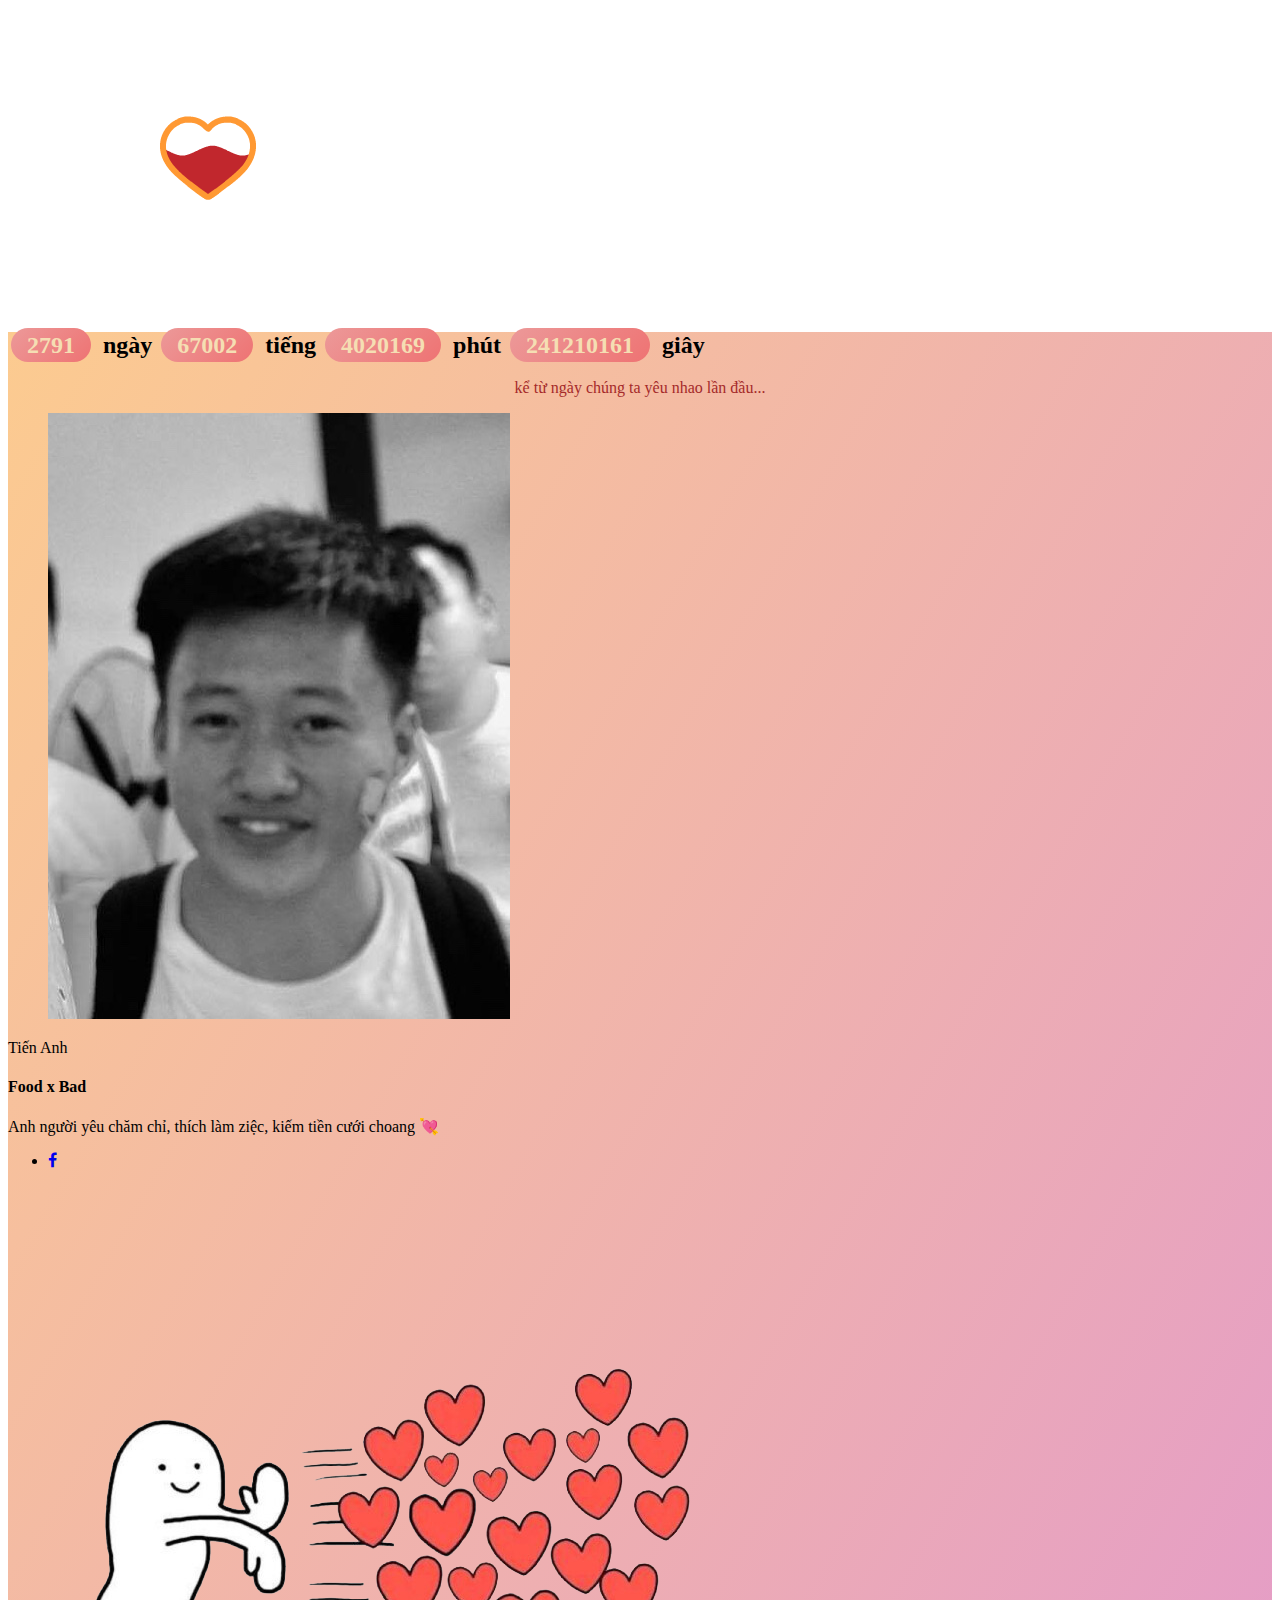
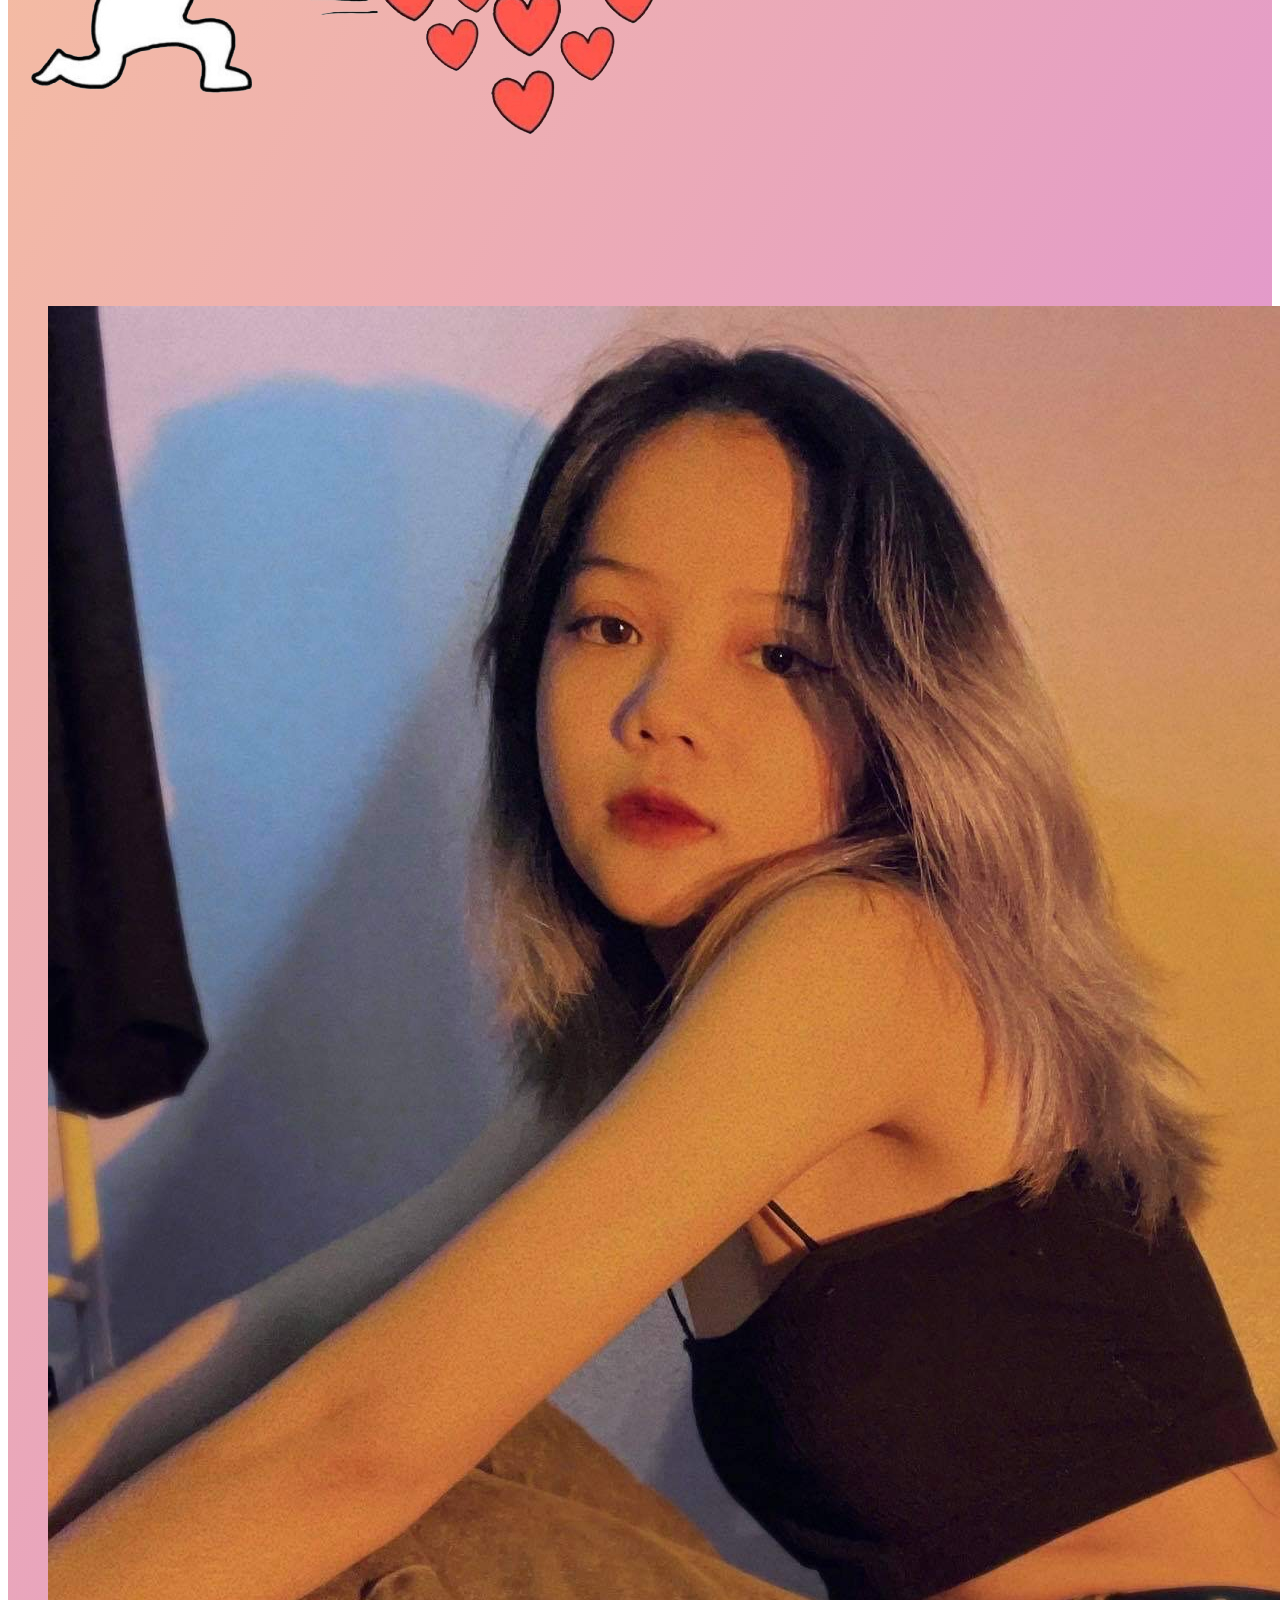
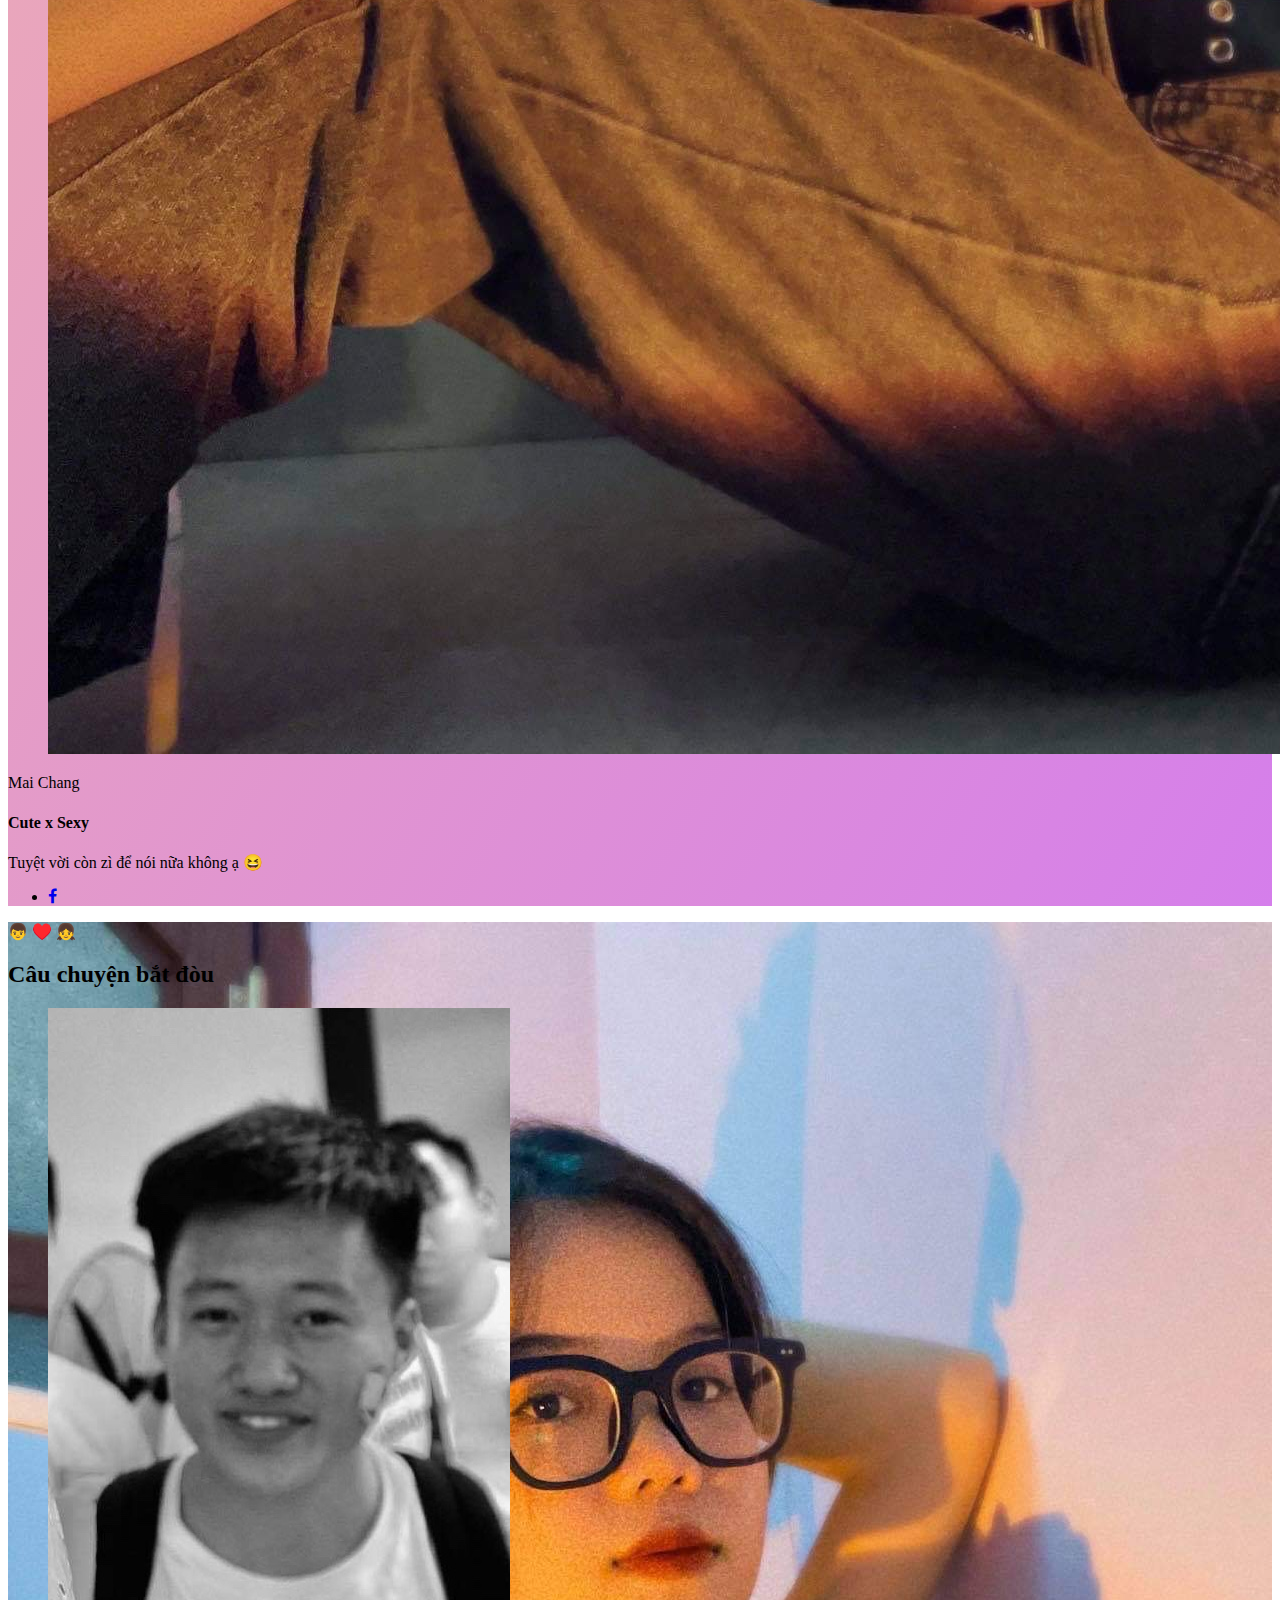
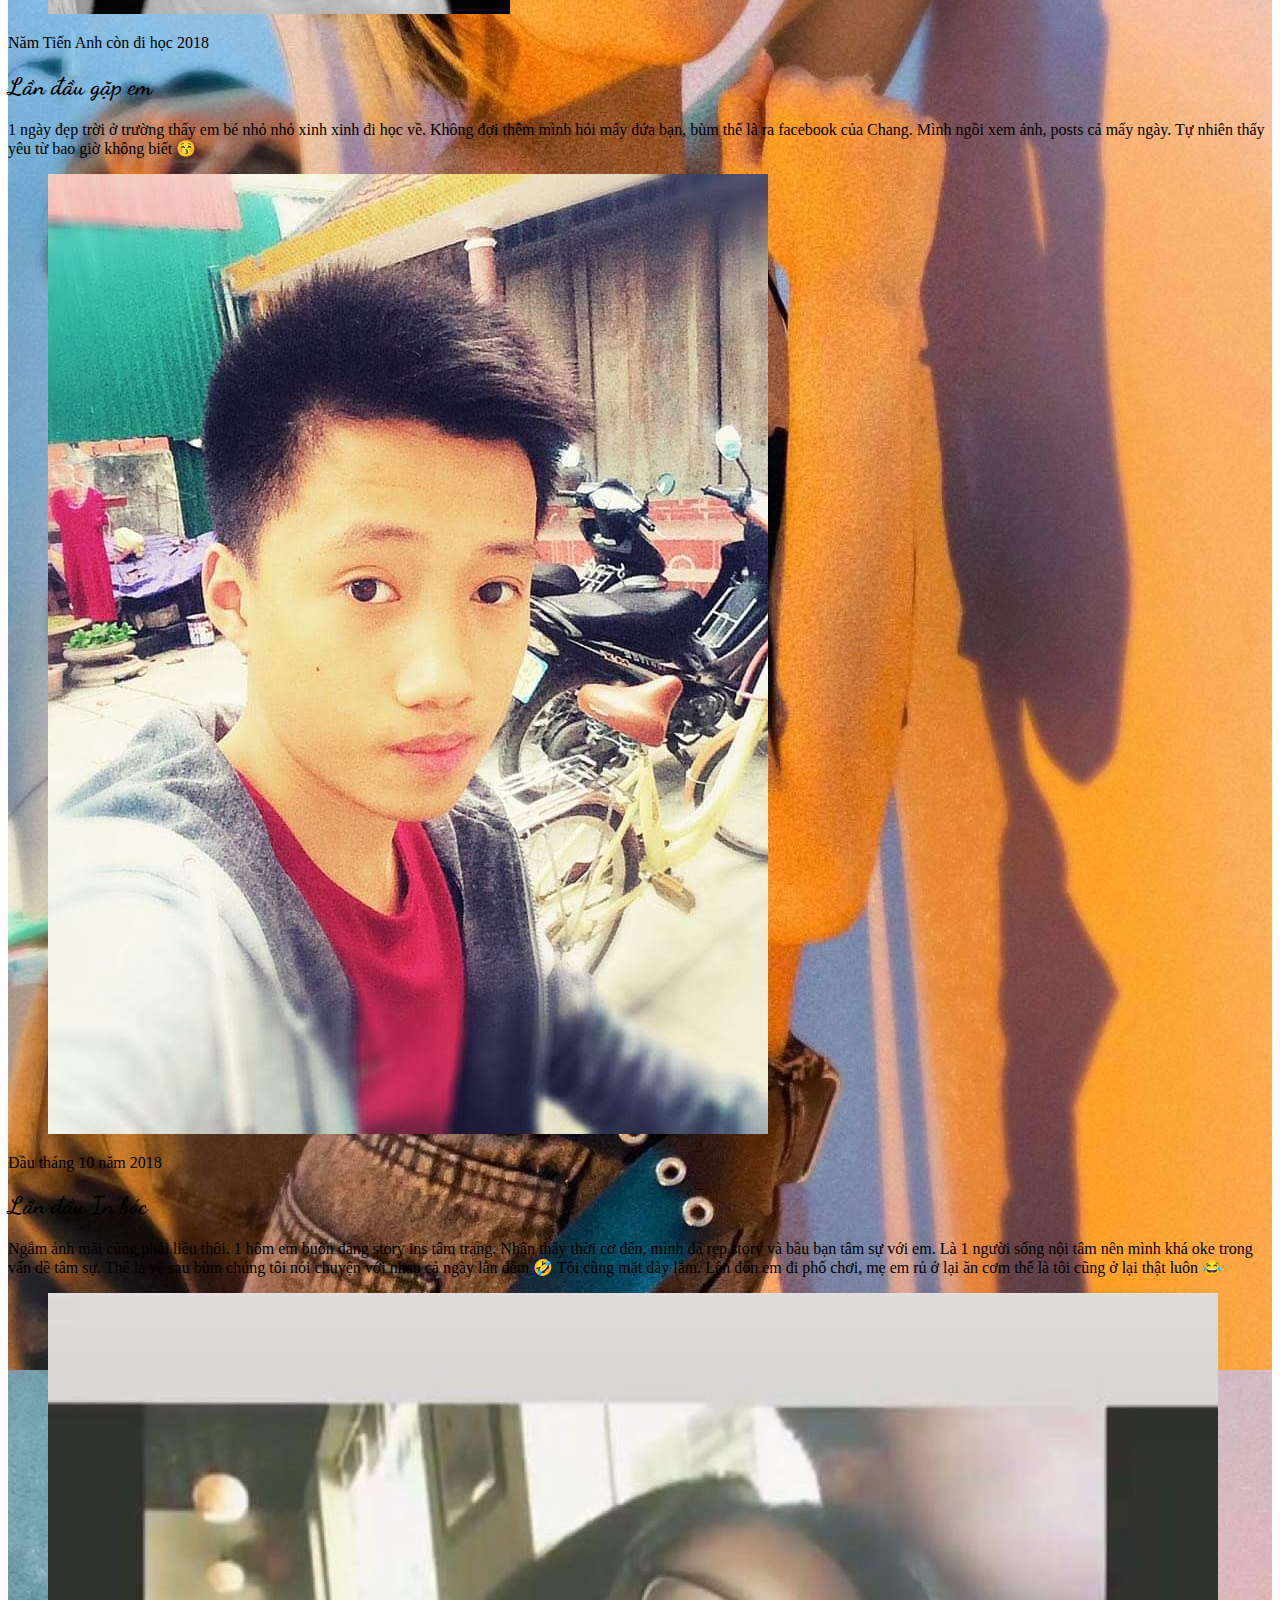
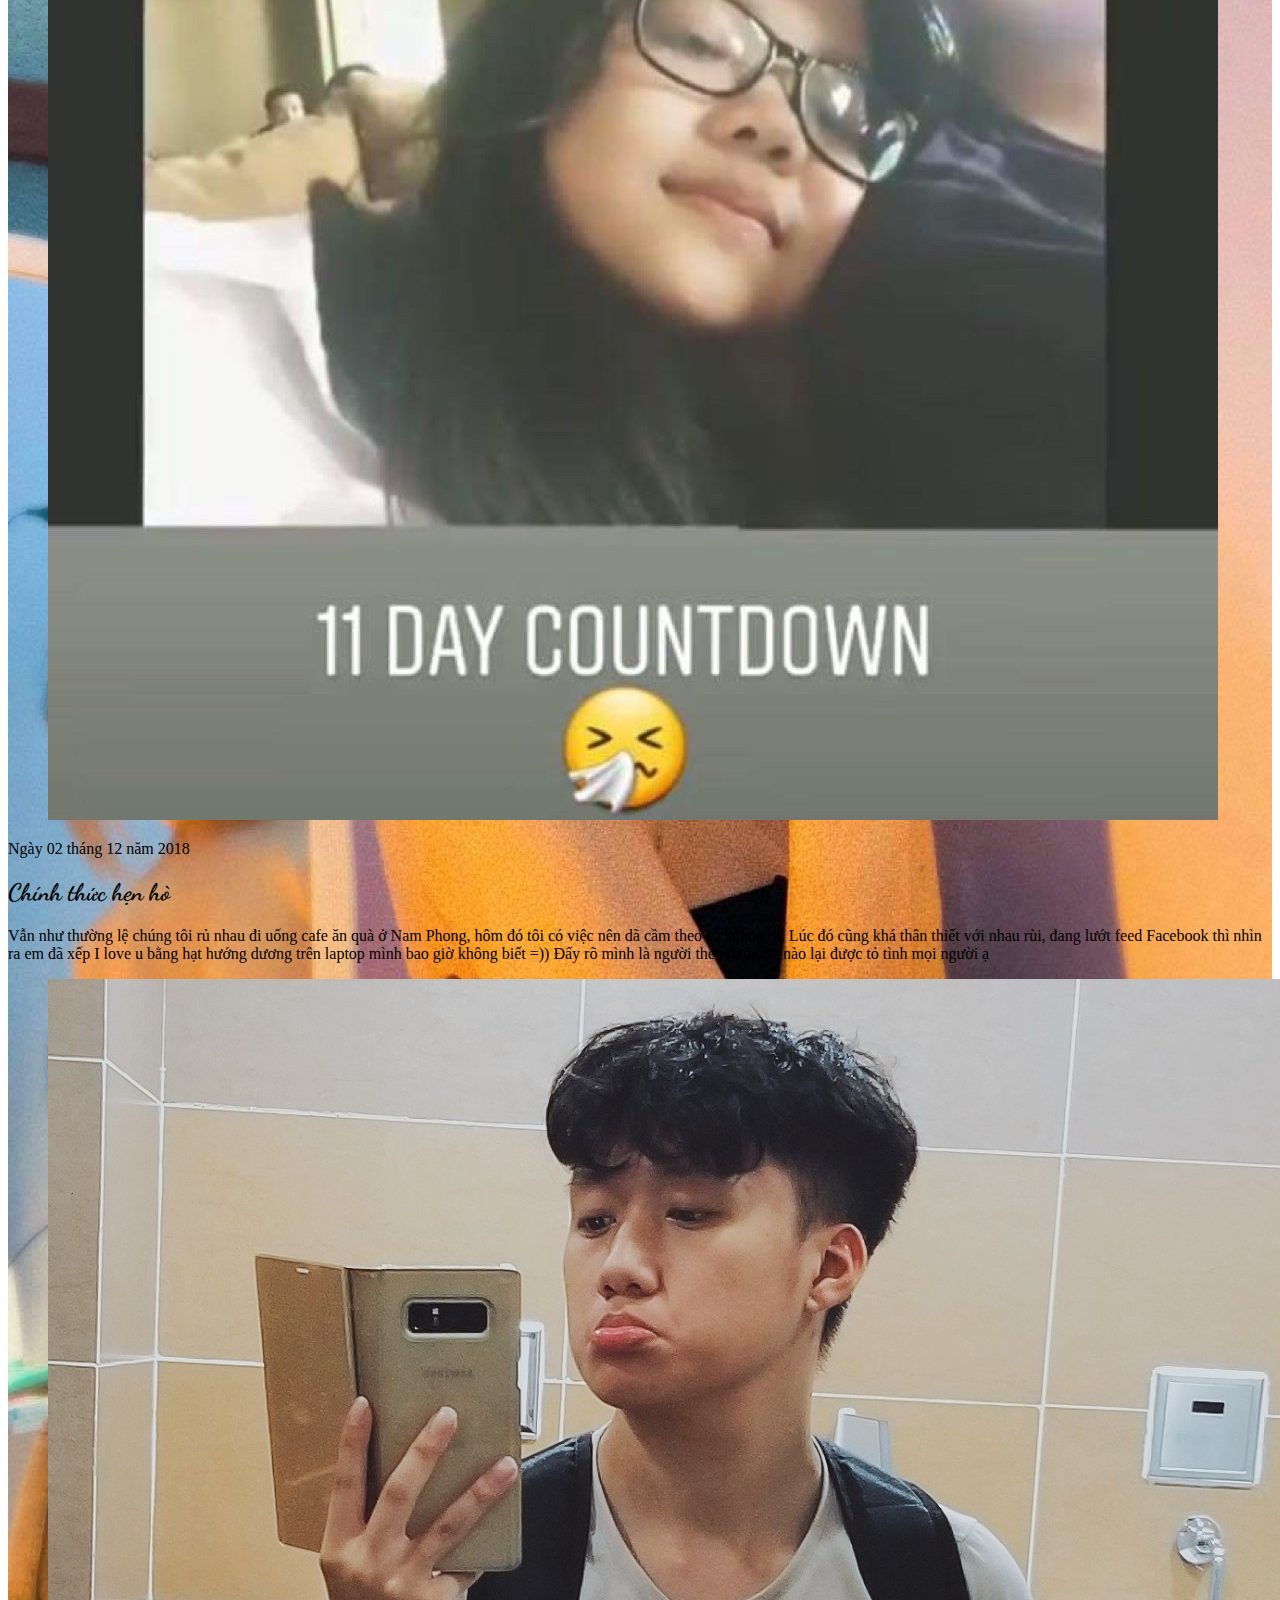
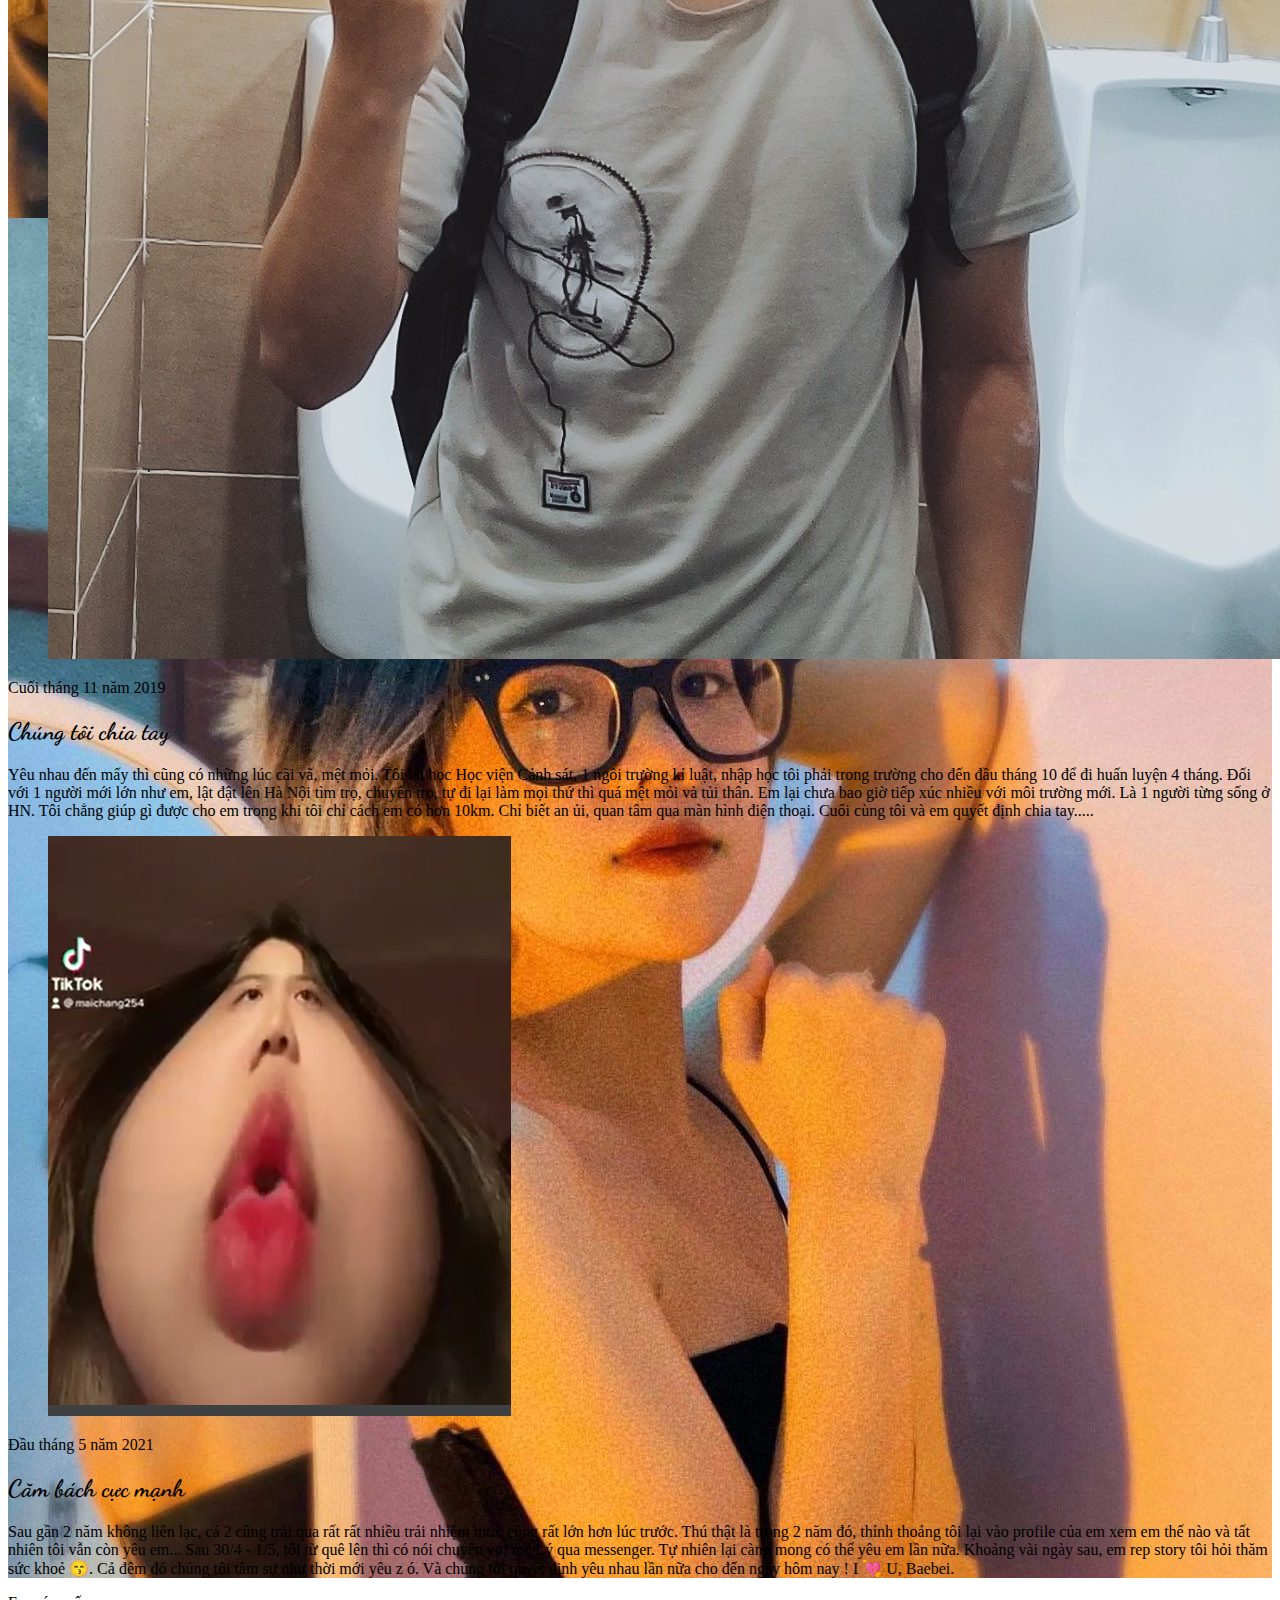
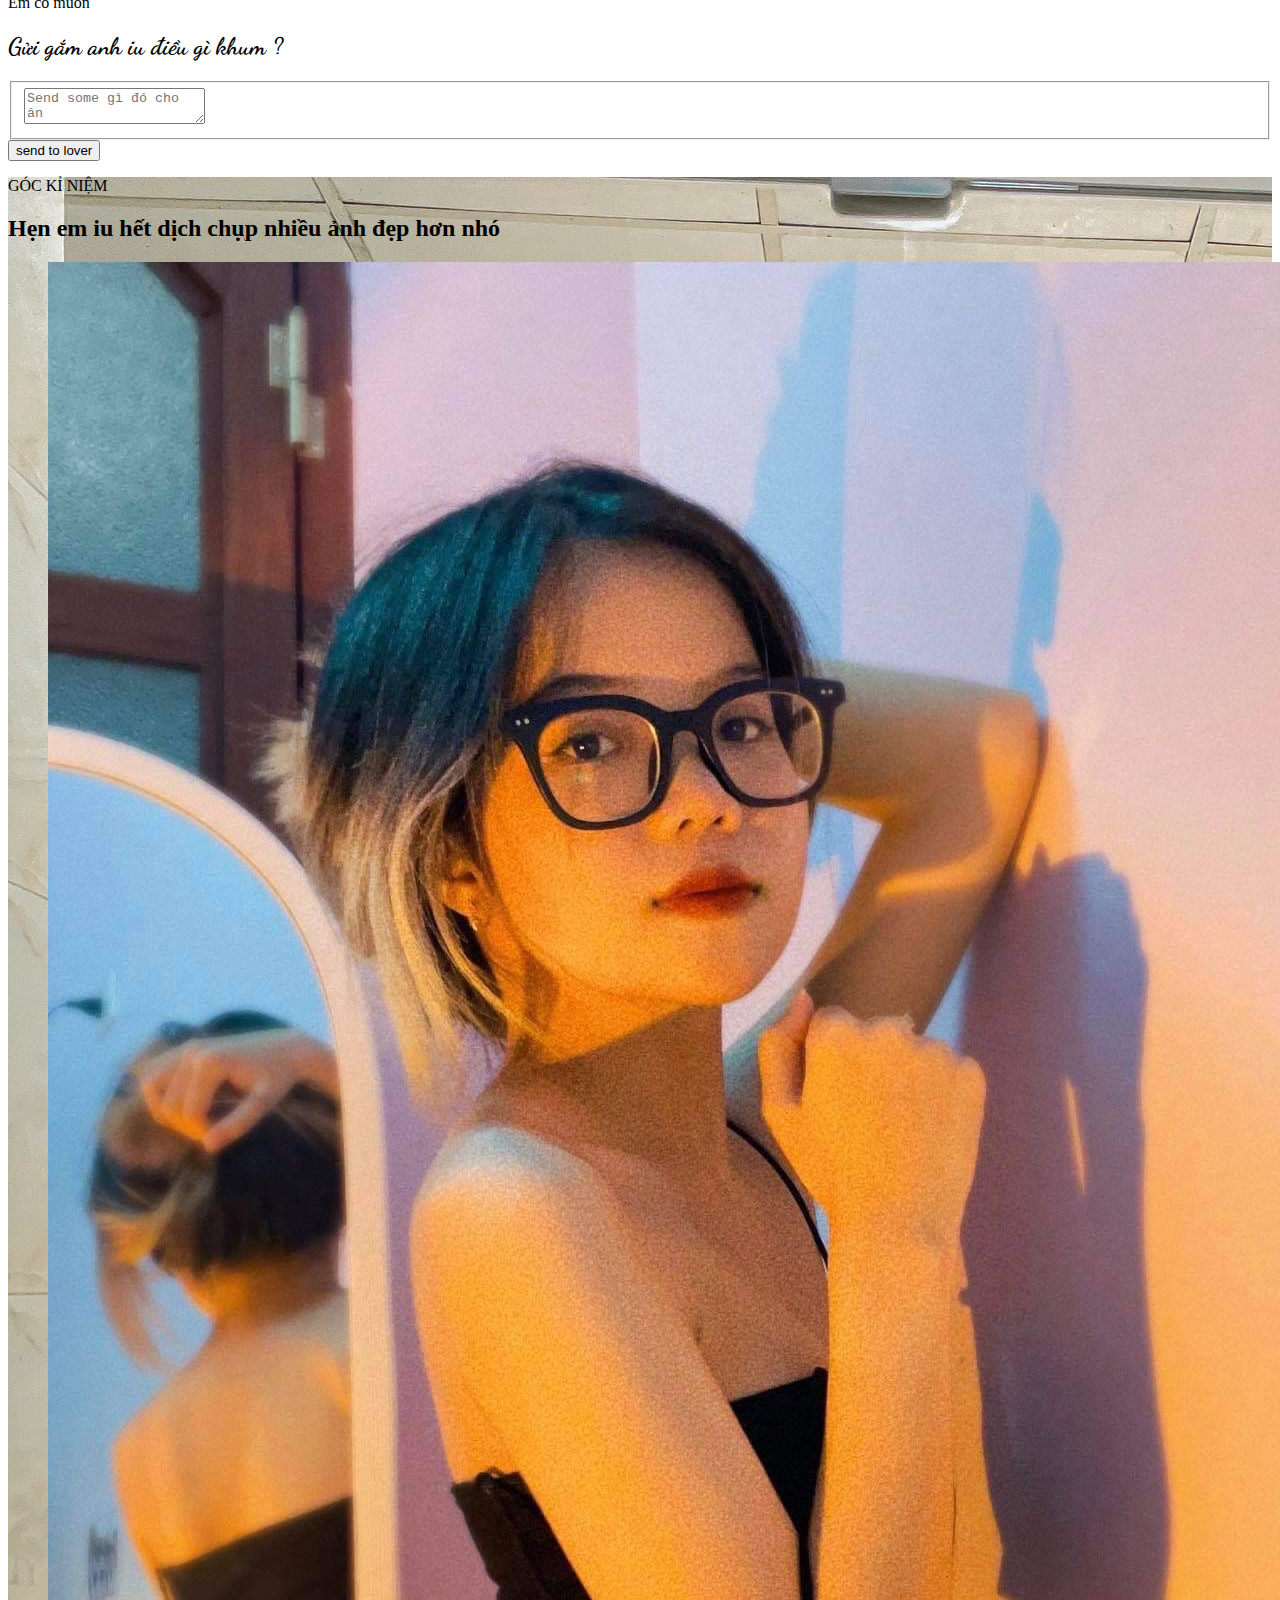
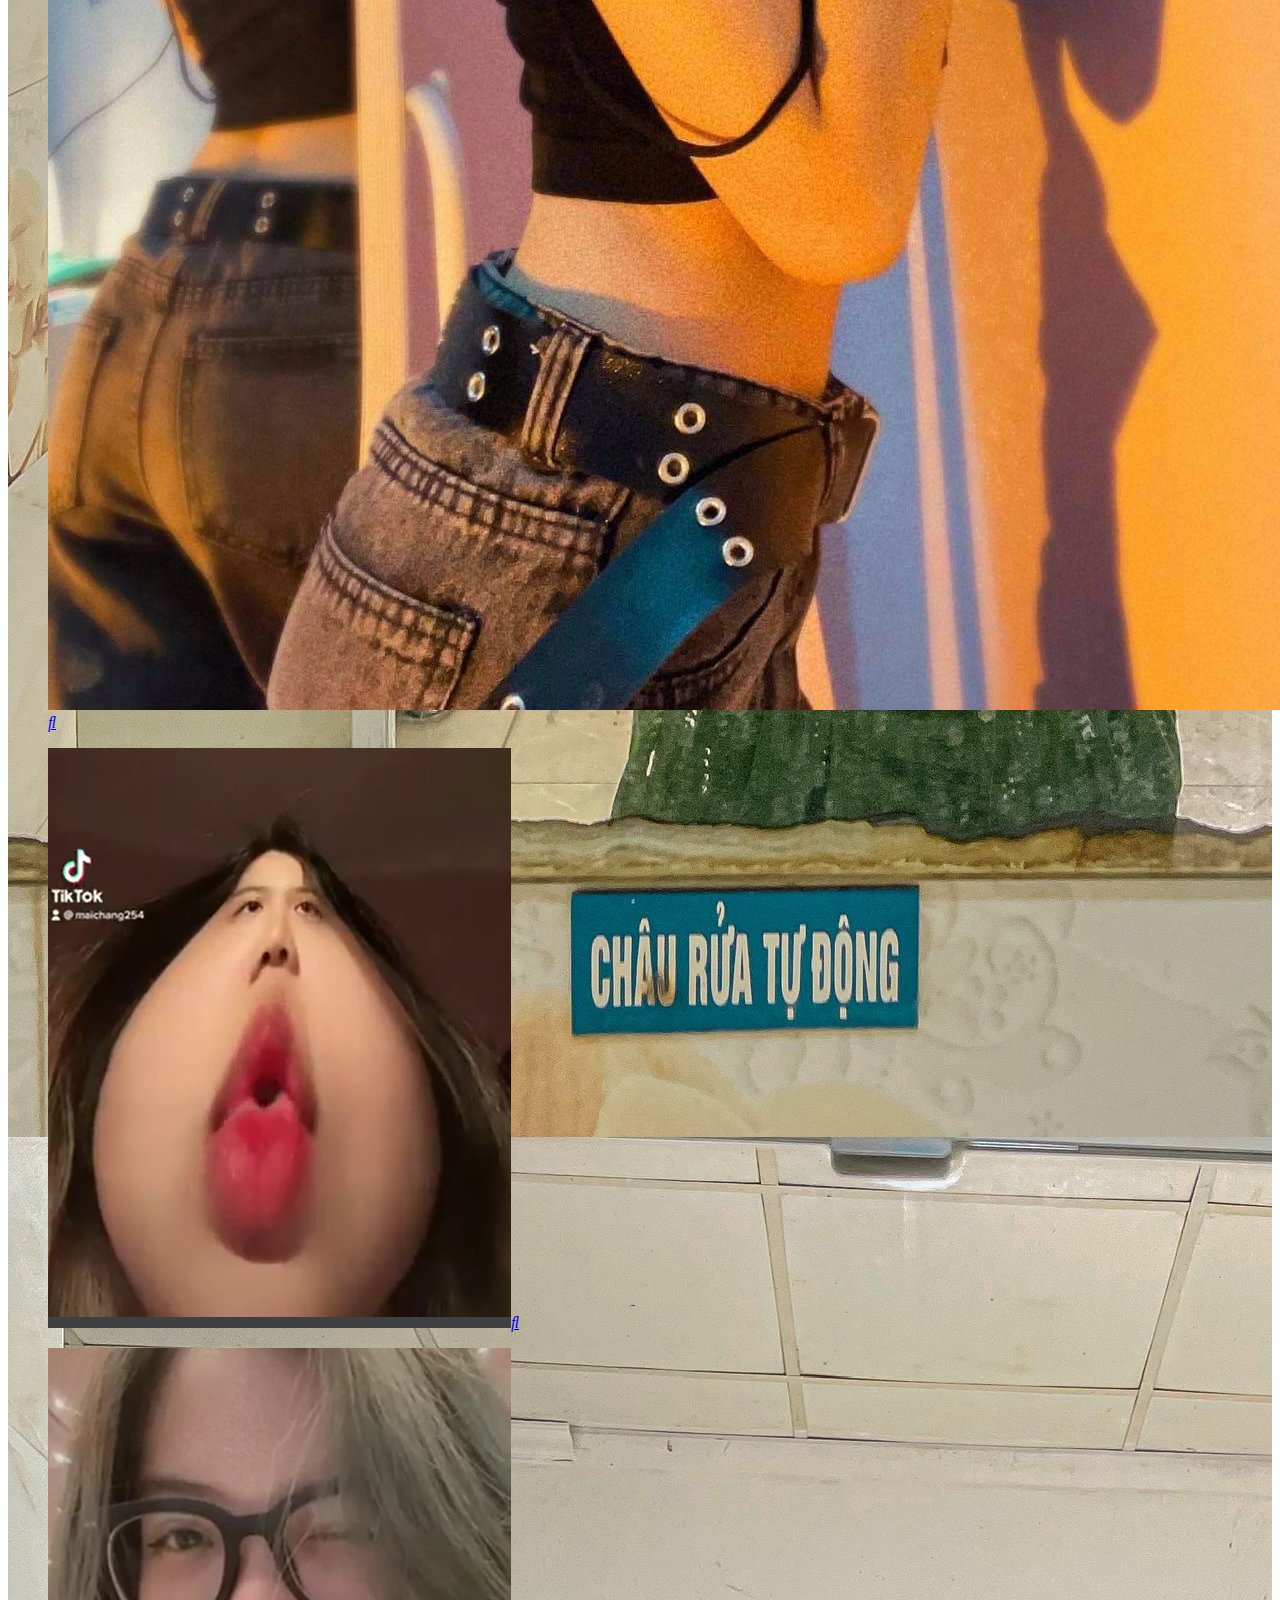
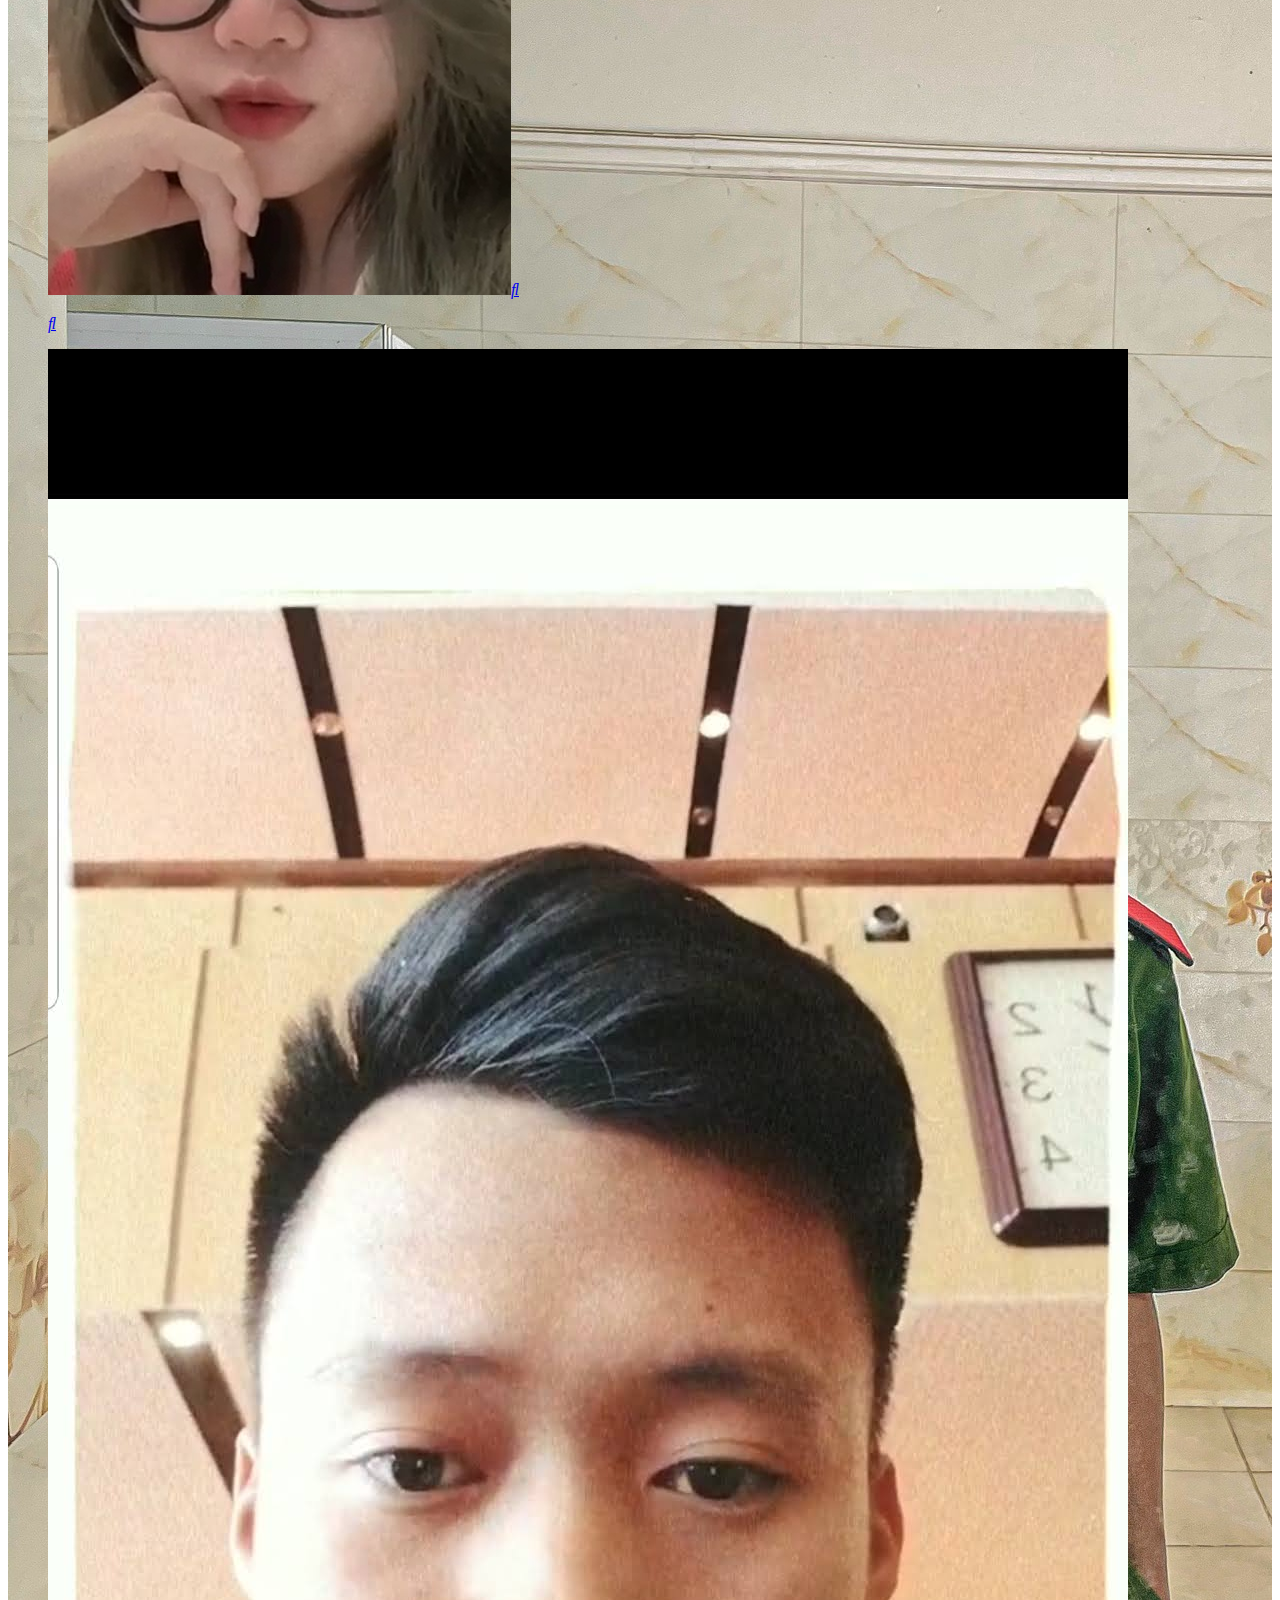
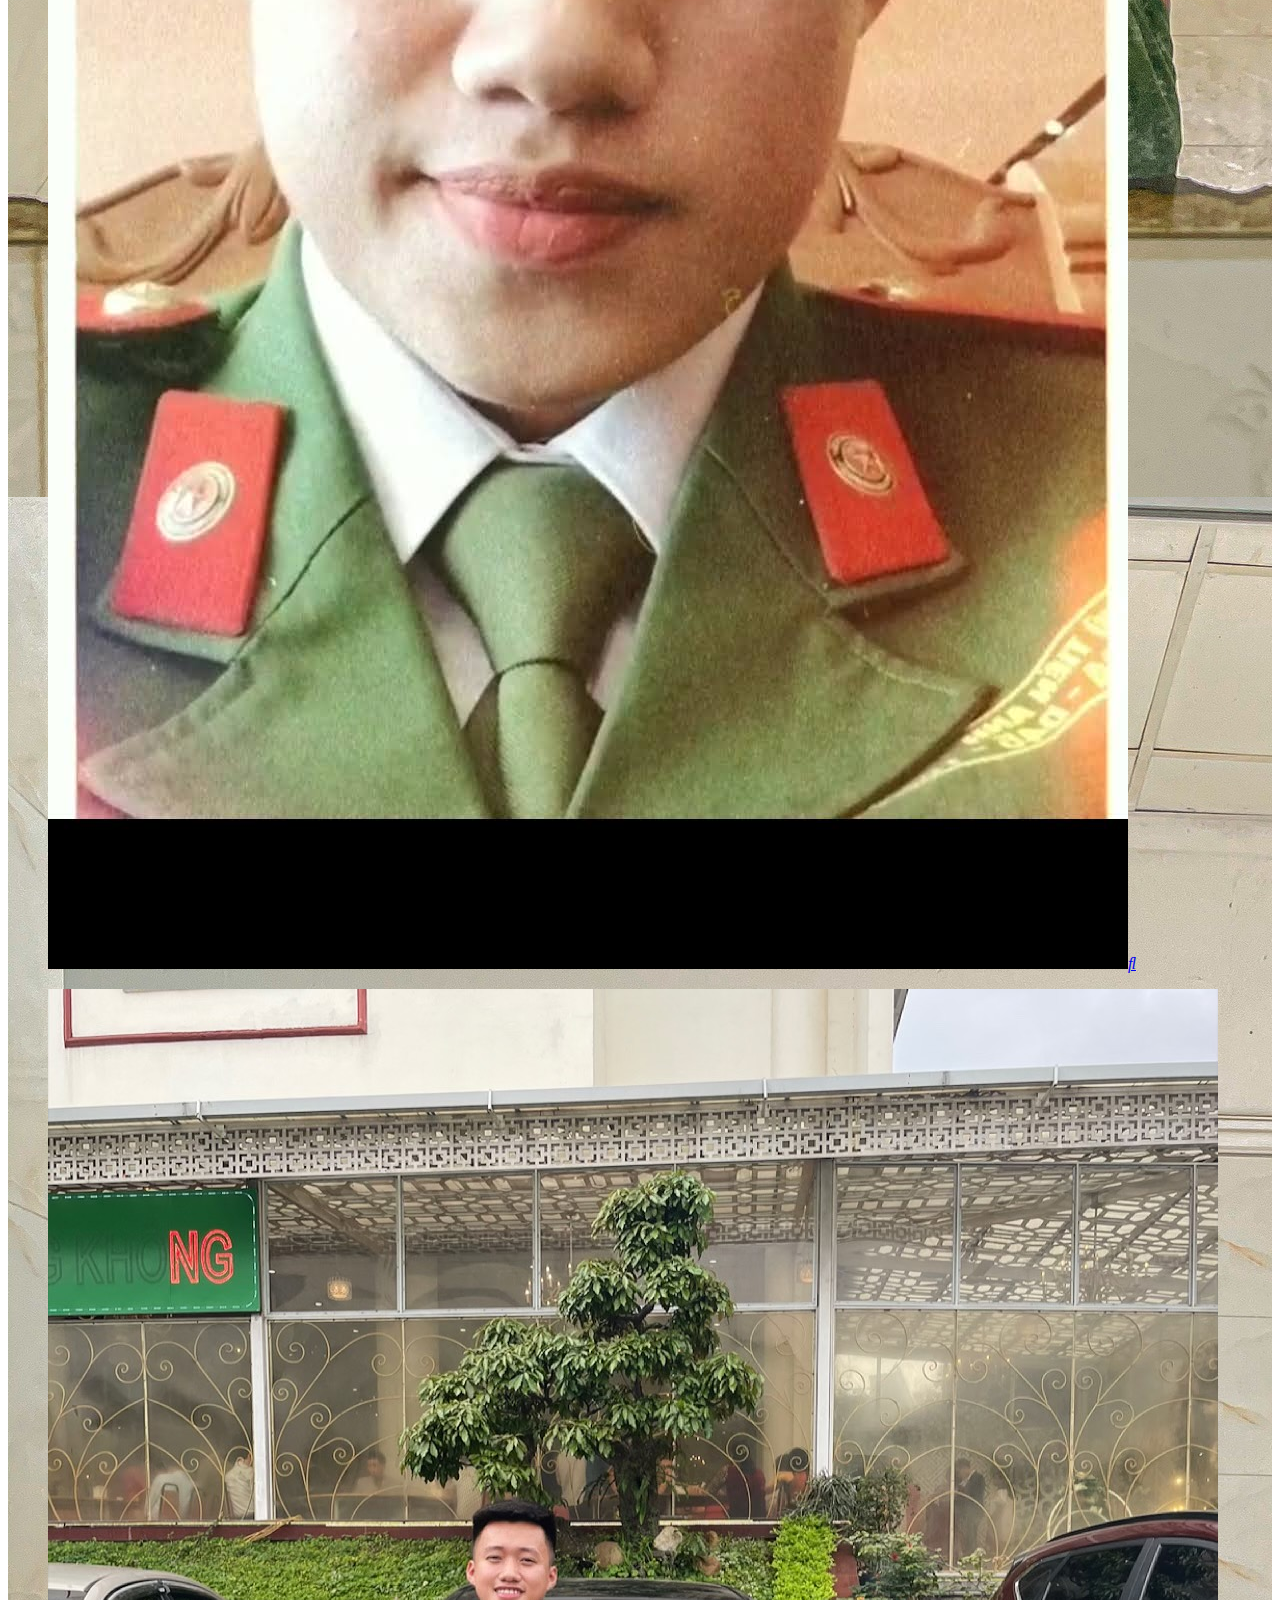
==== index.html @ 6f267de7 "Update index.html" ====
<!doctype html>
<html class="no-js" lang="en">
    <head>
        <meta charset="utf-8">
        <meta http-equiv="x-ua-compatible" content="ie=edge">
        <meta name="viewport" content="width=device-width, initial-scale=1">

        <!--Theme Title-->
        <title>Chuyện tình Chang và Tiến Anh</title>
        <meta name="description" content="">

        <!-- Place favicon.ico in the root directory -->
        <link rel="shortcut icon" type="image/x-icon" href="/1000days/img/favi.png">
        <link rel="apple-touch-icon" href="/1000days/img/favi.png">
        
		<!-- All css Here -->
        <!-- All plugins css -->
        <link rel="stylesheet" href="http://www.webstrot.com/html/wedding/05_winter_wedding/assets/css/allplugins.css">
		<!-- Style css -->
		<link rel="stylesheet" href="http://www.webstrot.com/html/wedding/05_winter_wedding/assets/style.css">
		<!-- Responsive css -->
        <link rel="stylesheet" href="http://www.webstrot.com/html/wedding/05_winter_wedding/assets/css/responsive.css">

        <!-- Customization css -->
        <!--If u need any change then use this css file-->
        <link rel="stylesheet" href="http://www.webstrot.com/html/wedding/05_winter_wedding/assets/css/custom.css">
        
		<!-- Modernizr JavaScript -->
        <script src="http://www.webstrot.com/html/wedding/05_winter_wedding/assets/js/vendor/modernizr-2.8.3.min.js"></script>

        <!-- HTML5 shim and Respond.js for IE8 support of HTML5 elements and media queries -->
        <!-- WARNING: Respond.js doesn't work if you view the page via file:// -->
        <!--[if lt IE 9]>
            <script src="https://oss.maxcdn.com/html5shiv/3.7.3/html5shiv.min.js"></script>
            <script src="https://oss.maxcdn.com/respond/1.4.2/respond.min.js"></script>
        <![endif]-->
        <meta charset="UTF-8">
        <meta name="viewport" content="width=device-width, initial-scale=1.0">
        <meta http-equiv="X-UA-Compatible" content="ie=edge">
        <meta property="og:description" content="">
        <meta property="og:image" content="/1000days/img/chinhthuc.jpg">
        <link rel="stylesheet" href="/1000days/style_1.css">
        <link rel="icon" href="/img/heart.png">
        <link rel="stylesheet" href="https://fonts.googleapis.com/css?family=Dancing+Script&amp;display=swap">
        <link href="https://fonts.googleapis.com/css?family=Arvo" rel="stylesheet">
        <link rel="stylesheet" href="https://cdnjs.cloudflare.com/ajax/libs/font-awesome/4.7.0/css/font-awesome.min.css">
        
    <body>
        <style>
            html,body{cursor:url("https://1.bp.blogspot.com/-qbWo9mPKO2Y/YL9utYdQBdI/AAAAAAAAFs4/mtjGu6u2uGwtJsT4gZG4lbhLV1a5lG6OQCLcBGAsYHQ/s0/mouse-f1.png"), auto;}
            a:hover{cursor:url("https://1.bp.blogspot.com/-nYv2dLl3oXY/YL9utYBCh8I/AAAAAAAAFtA/wII4lVw5w4k-4isGMY41heTqk8U4TJujgCLcBGAsYHQ/s0/mouse-f2.png"), auto;}
          </style>
          <audio controls autoplay style="display: none;">
            <source src="/1000days/music/sautatca.mp3" type="audio/ogg">
            <source src="/1000days/music/sautatca.mp3" type="audio/mpeg">
          </audio>
      <!-- preloader Start -->
		<div id="preloader">
			<div id="status"><img src="/img/preloader.gif" id="preloader_image" alt="loader">
			</div>
		</div>


        <!--Header area start here-->
       
       
        <!--Header area end here-->
        <!--Slider area start here-->
        <section section-scroll="0" class="slider-area">
            <div class="container-fluid">
                <div class="row">
      
                                                
                                            </div>
                                        </div>
                                    </div>
                                </div>
                            </div>
                        </div>
                    </div>
                </div>
            </div>
        </section> 
        
        <!--Counter area End here-->
        <!--persons area start here-->
        <section section-scroll="1" class="persons-area section" style="background-image: linear-gradient(120deg, #fccb90 0%, #d57eeb 100%);">
            <div class="container">
                <div class="row">
                    <div class="col-md-12 col-sm-12">
                        <div class="section_heading">
                            <div class="time">
                                
                                <h2 class="days"><a class="nextdays bo"><span>00</span></a>&nbsp;ngày <span class="nexthour bo"><span>00</span></span>&nbsp;tiếng <span class="nextphut bo"><span>00</span></span>&nbsp;phút <span class="nextgiay bo"><span>00</span></span>&nbsp;giây</h2> 
                                <p style="text-align: center; margin-top: 12px; font-weight: 300; color: brown;">kể từ ngày chúng ta yêu nhao lần đầu...</p>
                            </div>
                    </div>
                </div>
                <div class="row">
                    <div class="col-md-5 col-sm-4">
                        <div class="persons">
                            <figure><img src="img/tienanh.jpg" alt=""/></figure>
                            <div class="content">
                                <p class="name">Tiến Anh</p>
                                <h4>Food x Bad</h4>
                                <p style="color: black;">Anh người yêu chăm chỉ, thích làm ziệc, kiếm tiền cưới choang 💘</p>
                                <ul class="socials">
                                    <li><a href="https://m.me/vu.tienanh.1209/"><i class="fa fa-facebook"></i></a></li>
                                  
                                    
                                </ul>
                            </div>
                        </div>
                    </div>
                    <div class="col-md-2 col-sm-4 pd-0">
                        <div class="persons-con">
                         
                            <span><img src="img/bantim.png" class="heart"></span>
                            
                        </div>
                        
                    </div>
                    
                    <div class="col-md-5 col-sm-4">
                        <div class="persons">
                            <figure><img src="/img/chang2.jpg" alt=""/></figure>
                            <div class="content">
                                <p class="name">Mai Chang</p>
                                <h4>Cute x Sexy</h4>
                                <p style="color: black;">Tuyệt vời còn zì để nói nữa không ạ 😆</p>
                                <ul class="socials">
                                    <li><a href="https://m.me/hoang.changmai/"><i class="fa fa-facebook-f"></i></a></li>
                                    
                                   
                                </ul>
                            </div>
                        </div>
                    </div>
                </div>
            </div>
        </section>
        <!--persons area End here-->
        <!--
        <section class="family-area section bg-img jarallax af">
            <div class="container">
                <div class="row">
                    <div class="col-md-12 col-sm-12">
                        <div class="section_heading">
                            <p>ARE GETTING MARRIED!</p>
                            <h2>LOVABLE FAMILY</h2>
                        </div>
                    </div>
                </div>
                <div class="row">
                    <div class="col-md-12 col-sm-12">
                        <div class="family-tabbox">
                            
                            <ul class="nav nav-tabs" role="tablist">
                                <li role="presentation" class="active"><a href="#groom" aria-controls="groom" role="tab" data-toggle="tab"><img src="assets/images/family/sm-1.jpg" alt=""/></a></li>
                                <li role="presentation"><a href="#bride" aria-controls="bride" role="tab" data-toggle="tab"><img src="assets/images/family/sm-2.jpg" alt=""/></a></li>
                            </ul>
                            
                            <div class="tab-content">
                                <div role="tabpanel" class="tab-pane fade in active" id="groom">
                                    <div class="familyslider">
                                        <div class="item love col-md-3 col-sm-6">
                                            <figure><img src="assets/images/family/1.jpg" alt=""/></figure>
                                            <div class="content">
                                                <h2>Mr. Plera Kplex </h2>
                                                <p>(Joahn’s Father)</p>
                                            </div>
                                        </div>
                                        <div class="item love col-md-3 col-sm-6">
                                            <figure><img src="assets/images/family/2.jpg" alt=""/></figure>
                                            <div class="content">
                                                <h2>Jallifar Kplex</h2>
                                                <p>(Joahn’s Mother)</p>
                                            </div>
                                        </div>
                                        <div class="item love col-md-3 col-sm-6">
                                            <figure><img src="assets/images/family/3.jpg" alt=""/></figure>
                                            <div class="content">
                                                <h2>Mr. Plera kplex </h2>
                                                <p>(Joahn’s Father)</p>
                                            </div>
                                        </div>
                                        <div class="item br_rn col-md-3 col-sm-6">
                                            <figure><img src="assets/images/family/4.jpg" alt=""/></figure>
                                            <div class="content">
                                                <h2>Mr. Plera kplex </h2>
                                                <p>(Joahn’s Mother)</p>
                                            </div>
                                        </div>
                                        <div class="item col-md-3 col-sm-6">
                                            <figure><img src="assets/images/family/5.jpg" alt=""/></figure>
                                            <div class="content">
                                                <h2>Jonsina Kplix</h2>
                                                <p>(Joahn’s Brother)</p>
                                            </div>
                                        </div>
                                        <div class="item col-md-3 col-sm-6">
                                            <figure><img src="assets/images/family/6.jpg" alt=""/></figure>
                                            <div class="content">
                                                <h2>Palxia Kplix</h2>
                                                <p>(Joahn’s Sister)</p>
                                            </div>
                                        </div>
                                        <div class="item col-md-3 col-sm-6">
                                            <figure><img src="assets/images/family/7.jpg" alt=""/></figure>
                                            <div class="content">
                                                <h2>Mr. Plera Kplex </h2>
                                                <p>(Joahn’s Brother)</p>
                                            </div>
                                        </div>
                                        <div class="item br_rn col-md-3 col-sm-6">
                                            <figure><img src="assets/images/family/8.jpg" alt=""/></figure>
                                            <div class="content">
                                                <h2>Mr. Plera Kplex </h2>
                                                <p>(Joahn’s Sister)</p>
                                            </div>
                                        </div>
                                    </div>
                                </div>
                                <div role="tabpanel" class="tab-pane fade" id="bride">
                                    <div class="familyslider">
                                        <div class="item love col-md-3 col-sm-6">
                                            <figure><img src="assets/images/family/1.jpg" alt=""/></figure>
                                            <div class="content">
                                                <h2>Mr. Plera Kplex </h2>
                                                <p>(Joahn’s Father)</p>
                                            </div>
                                        </div>
                                        <div class="item love col-md-3 col-sm-6">
                                            <figure><img src="assets/images/family/2.jpg" alt=""/></figure>
                                            <div class="content">
                                                <h2>Jallifar Kplex</h2>
                                                <p>(Joahn’s Mother)</p>
                                            </div>
                                        </div>
                                        <div class="item love col-md-3 col-sm-6">
                                            <figure><img src="assets/images/family/3.jpg" alt=""/></figure>
                                            <div class="content">
                                                <h2>Mr. Plera kplex </h2>
                                                <p>(Joahn’s Father)</p>
                                            </div>
                                        </div>
                                        <div class="item br_rn col-md-3 col-sm-6">
                                            <figure><img src="assets/images/family/4.jpg" alt=""/></figure>
                                            <div class="content">
                                                <h2>Mr. Plera kplex </h2>
                                                <p>(Joahn’s Mother)</p>
                                            </div>
                                        </div>
                                        <div class="item col-md-3 col-sm-6">
                                            <figure><img src="assets/images/family/5.jpg" alt=""/></figure>
                                            <div class="content">
                                                <h2>Jonsina Kplix</h2>
                                                <p>(Joahn’s Brother)</p>
                                            </div>
                                        </div>
                                        <div class="item col-md-3 col-sm-6">
                                            <figure><img src="assets/images/family/6.jpg" alt=""/></figure>
                                            <div class="content">
                                                <h2>Palxia Kplix</h2>
                                                <p>(Joahn’s Sister)</p>
                                            </div>
                                        </div>
                                        <div class="item col-md-3 col-sm-6">
                                            <figure><img src="assets/images/family/7.jpg" alt=""/></figure>
                                            <div class="content">
                                                <h2>Mr. Plera Kplex </h2>
                                                <p>(Joahn’s Brother)</p>
                                            </div>
                                        </div>
                                        <div class="item br_rn col-md-3 col-sm-6">
                                            <figure><img src="assets/images/family/8.jpg" alt=""/></figure>
                                            <div class="content">
                                                <h2>Mr. Plera Kplex </h2>
                                                <p>(Joahn’s Sister)</p>
                                            </div>
                                        </div>
                                    </div>
                                </div>
                            </div>
                        </div>
                    </div>
                </div>
            </div>
        </section>
        <!--Family area End here-->
        <!--Love story area start here-->
        <section section-scroll="2" class="love-story section" style ="background-image: url(/img/chang.jpg);">
            <div class="container">
                <div class="row">
                    <div class="col-md-12 col-sm-12">
                        <div class="section_heading">
                            <p>👦 ♥️ 👧</p>
                            <h2>Câu chuyện bắt đòu</h2>
                        </div>
                    </div>
                </div>
                <div class="row">
                    <div class="col-md-12 col-sm-12">
                        <div class="love-storys">
                            <div class="story-list">
                                <div class="col-md-6 col-sm-12 pd-0">
                                    <div class="story lefts">
                                        <div class="storys">
                                            <div class="top-fig">
                                                <figure><img src="/img/z2680780745484_9ad130899a23b8f88c653da862a9137d.jpg" alt=""/></figure>
                                                <div class="con">
                                                    <p>Năm Tiến Anh còn đi học 2018</p>
                                                    <h2 style="font-family: 'Dancing Script';">Lần đầu gặp em</h2>
                                                </div>
                                            </div>
                                            <div class="content">
                                                <p>1 ngày đẹp trời ở trường thấy em bé nhỏ nhỏ xinh xinh đi học về. Không đợi thêm mình hỏi mấy đứa bạn, bùm thế là ra facebook của Chang. 
                                                    Mình ngồi xem ảnh, posts cả mấy ngày. Tự nhiên thấy yêu từ bao giờ không biết 😚 </p>
                                            </div>
                                        </div>
                                    </div>
                                    <div class="story lefts">
                                        <div class="storys">
                                            <div class="top-fig">
                                                <figure><img src="/img/FB_IMG_1552144104239.jpg" alt=""/></figure>
                                                <div class="con">
                                                    <p>Đầu tháng 10 năm 2018</p>
                                                    <h2 style="font-family: 'Dancing Script';">Lần đầu In bóc</h2>
                                                </div>
                                            </div>
                                            <div class="content">
                                                <p>Ngắm ảnh mãi cũng phải liều thôi. 1 hôm em buồn đăng story ins tâm trạng. Nhận thấy thời cơ đến, mình đã rep story và bầu bạn tâm sự
                                                    với em. Là 1 người sống nội tâm nên mình khá oke trong vấn dề tâm sự. Thế là về sau bùm chúng tôi nói chuyện với nhau cả ngày lẫn đêm 🤣
                                                    Tôi cũng mặt dày lắm. Lên đón em đi phố chơi, mẹ em rủ ở lại ăn cơm thế là tôi cũng ở lại thật luôn 😂
                                                </p>
                                            </div>
                                        </div>
                                    </div>
                                    <div class="story lefts">
                                        <div class="storys">
                                            <div class="top-fig">
                                                <figure><img src="/img/chinhthuc.jpg" alt=""/></figure>
                                                <div class="con">
                                                    <p>Ngày 02 tháng 12 năm 2018</p>
                                                    <h2 style="font-family: 'Dancing Script';">Chính thức hẹn hò</h2>
                                                </div>
                                            </div>
                                            <div class="content">
                                                <p>Vẫn như thường lệ chúng tôi rủ nhau đi uống cafe ăn quà ở Nam Phong, hôm đó tôi có việc nên dã cầm theo cả laptop đi. Lúc đó cũng khá
                                                 thân thiết với nhau rùi, đang lướt feed Facebook thì nhìn ra em đã xếp I love u bằng hạt hướng dương trên laptop mình bao giờ không biết =))
                                                 Đấy rõ mình là người theo đuổi thế nào lại được tỏ tình mọi người ạ

                                                </p>
                                            </div>
                                        </div>
                                    </div>
                                </div>
                                <div class="col-md-6 col-sm-12 pd-0">
                                    <div class="story rights first">
                                        <div class="storys">
                                            <div class="top-fig">
                                                <figure><img src="/img/2c39709d5e04a55afc15.jpg" alt=""/></figure>
                                                <div class="con">
                                                    <p>Cuối tháng 11 năm 2019</p>
                                                    <h2 style="font-family: 'Dancing Script';">Chúng tôi chia tay</h2>
                                                </div>
                                            </div>
                                            <div class="content">
                                                <p>Yêu nhau đến mấy thì cũng có những lúc cãi vã, mệt mỏi. Tôi lại học Học viện Cảnh sát, 1 ngôi trường kỉ luật, nhập học tôi phải
                                                    trong trường cho đến đầu tháng 10 để đi huấn luyện 4 tháng.
                                                    Đối với 1 người mới lớn như em, lật đật lên Hà Nội tìm trọ, chuyển trọ, tự đi lại làm mọi thứ thì quá mệt mỏi và tủi thân. Em lại chưa bao giờ
                                                    tiếp xúc nhiều với môi trường mới. Là 1 người từng sống
                                                    ở HN. Tôi chẳng giúp gì được cho em trong khi tôi chỉ cách em có hơn 10km. Chỉ biết an ủi, quan tâm qua màn hình điện thoại. 
                                                    Cuối cùng tôi và em quyết định chia tay.....
                                                </p>
                                            </div>
                                        </div>
                                    </div>
                                    <div class="story rights">
                                        <div class="storys">
                                            <div class="top-fig">
                                                <figure><img src="/img/Screenshot 2021-08-18 234834.png" alt=""/></figure>
                                                <div class="con">
                                                    <p>Đầu tháng 5 năm 2021</p>
                                                    <h2 style="font-family: 'Dancing Script';">Căm bách cực mạnh</h2>
                                                </div>
                                            </div>
                                            <div class="content">
                                                <p>Sau gần 2 năm không liên lạc, cả 2 cũng trải qua rất rất nhiều trải nhiệm mới, cũng rất lớn hơn lúc trước. 
                                                    Thú thật là trong 2 năm đó, thỉnh thoảng tôi lại vào profile của em xem em thế nào và tất nhiên tôi vẫn còn yêu em...
                                                    Sau 30/4 - 1/5, tôi từ quê lên thì có nói chuyện với mẹ Lý qua messenger. Tự nhiên lại càng mong có thể yêu em lần nữa.
                                                    Khoảng vài ngày sau, em rep story tôi hỏi thăm sức khoẻ 😙. Cả đêm đó chúng tôi tâm sự như thời mới yêu z ó. Và chúng tôi quyết định 
                                                    yêu nhau lần nữa cho đến ngày hôm nay ! I 💘 U, Baebei.
                                                </p>
                                            </div>
                                        </div>
                                    </div>
                                </div>
                            </div>
                            <div class="clear"></div>
                        </div>
                    </div>
                </div>
            </div>
        </section>
        <!--Love story area End here-->
        <!--Registery area start here
        <section class="registery-area section bg-img af jarallax">
            <div class="container">
                <div class="row">
                    <div class="col-md-12 col-sm-12">
                        <div class="section_heading">
                            <p>rspv</p>
                            <h2>Be our Guest</h2>
                        </div>
                    </div>
                </div>
                <div class="row">
                    <div class="col-md-3 col-sm-3">
                        <div class="reg-img">
                            <figure><img src="assets/images/banner/1.jpg" alt=""/></figure>
                        </div>
                    </div>
                    <div class="col-md-9 col-sm-9">
                        <div class="reg-con">
                            <div class="con">
                               <h2>You’re Invited <span>Jenny & Mark</span> Wedding</h2>
                                <p>Please Rsvp Before <span>23 Nov 2020</span></p>
                                <p>Proin gravida nibh vel velit auctor aliquet. Aenean sollicitudin, lorem quis bibendum auctor, nisi elit consequat ipsum, nec sagittis sem nibh id elit. Duis sed odio sit amet nibh vulputate cursus a sit amet mauris. Morbi accumsan ipsum velit. Nam nec tellus a odio tincidunt auctor.</p>
                                <h2><span>Gift Registry</span></h2>
                                <p>Proin gravida nibh vel velit auctor aliquet. Aenean sollicitudin, lorem quis bibendum auctor, nisi elit consequat ipsum, nec sagittis sem nibh id elit. Duis sed odio sit amet nibh vulputate cursus a sit amet mauris. Morbi accumsan ipsum velit. Nam nec tellus.</p> 
                            </div>
                            <div class="reg-slider">
                                <div class="list-slider">
                                    <a href="#"><img src="http://www.webstrot.com/html/wedding/05_winter_wedding/assets/images/brand/1.jpg" alt=""/></a>
                                    <a href="#"><img src="http://www.webstrot.com/html/wedding/05_winter_wedding/assets/images/brand/2.jpg" alt=""/></a>
                                </div>
                                <div class="list-slider">
                                    <a href="#"><img src="http://www.webstrot.com/html/wedding/05_winter_wedding/assets/images/brand/3.jpg" alt=""/></a>
                                    <a href="#"><img src="http://www.webstrot.com/html/wedding/05_winter_wedding/assets/images/brand/1.jpg" alt=""/></a>
                                </div>
                                <div class="list-slider">
                                    <a href="#"><img src="http://www.webstrot.com/html/wedding/05_winter_wedding/assets/images/brand/1.jpg" alt=""/></a>
                                    <a href="#"><img src="http://www.webstrot.com/html/wedding/05_winter_wedding/assets/images/brand/2.jpg" alt=""/></a>
                                </div>
                                <div class="list-slider">
                                    <a href="#"><img src="http://www.webstrot.com/html/wedding/05_winter_wedding/assets/images/brand/3.jpg" alt=""/></a>
                                    <a href="#"><img src="http://www.webstrot.com/html/wedding/05_winter_wedding/assets/images/brand/1.jpg" alt=""/></a>
                                </div>
                                <div class="list-slider">
                                    <a href="#"><img src="http://www.webstrot.com/html/wedding/05_winter_wedding/assets/images/brand/1.jpg" alt=""/></a>
                                    <a href="#"><img src="http://www.webstrot.com/html/wedding/05_winter_wedding/assets/images/brand/2.jpg" alt=""/></a>
                                </div>
                            </div>
                        </div>
                    </div>
                </div>
            </div>
        </section>
        Registery area End here-->
        <!--Rspv area start here-->
        <section section-scroll="7" class="rspv-area">
            <div class="container">
                <div class="row">
                    <div class="col-md-4 col-sm-4">
                        <div class="rspv-con">
                            <p>Em có muốn</p>
                            <h2 style="font-family: 'Dancing Script'; color: black;">Gửi gắm anh iu điều gì khum ?</h2>
                        </div>
                    </div>
                    <div class="col-md-8 col-sm-8 pd-0">
                        <div class="rspv-form">
                           
                            <div class="col-sm-6">
                               
                                <fieldset><textarea name="tinnhan" form="loinhan" id="tinnhan" placeholder="Send some gì đó cho ăn" class="require textarea"></textarea></fieldset>
                               
                                <button class="bt3" type="submit" onclick="Send()">send to lover</button>
                               
                                    </div>
                             
                                    <script>
                                        function Send() {                                            
                                                                                     
                                            let   message = document.getElementById("tinnhan").value;
                                            let data = {    
                                                'entry.1718215525': message,
                                            }
                                            let queryString = new URLSearchParams(data);
                                            queryString = queryString.toString();
                                            console.log(data);
                                            let xhr = new XMLHttpRequest();
                                            xhr.open("POST", 'https://docs.google.com/forms/u/0/d/e/1FAIpQLSczNgk5SkmLUL8WWbgBRADGm-ydGRcP55RR2Z9YiEJm-FHmDQ/formResponse', true);
                                            xhr.setRequestHeader("Content-Type", "application/x-www-form-urlencoded");
                                            xhr.send(queryString);
                                        
                                        }                                                           
                                        </script>
                           

                            
                            <!--
								<div class="col-lg-3 col-md-3 col-sm-3 col-xs-12">
								<div class="response"></div>
							</div> -->
                                <div class="col-sm-3">
                                
                                   
                                </div>
                            
                        </div>
                    </div>
                </div>
            </div>
        </section>

        <style>
        
        
        </style>
        <!--Rspv area End here-->
        <!--Event area start here
        <section section-scroll="3" class="event-area section2">
            <div class="container">
                <div class="row">
                    <div class="col-md-12 col-sm-12">
                        <div class="section_heading">
                            <p>Most awaited moment of our life</p>
                            <h2>The Wedding Events</h2>
                        </div>
                    </div>
                </div>
                <div class="row">
                    <div class="col-md-3 col-sm-4">
                        <div class="events line">
                            <h2>Main Ceremony</h2>
                            <div class="con">
                                <ul>
                                    <li><i class="fas fa-calendar-alt"></i><span>23 Nov 2020</span></li>
                                    <li><i class="fas fa-clock"></i><span> 10:00 AM to 12:00 PM</span></li>
                                    <li><i class="fas fa-map-marker-alt"></i><span>3355, Wayside Lane,<br>PIcland, CA 94601</span></li>
                                </ul>
                            </div>
                            <a href="#"><span><i class="fas fa-map-marker-alt"></i>Open Map</span></a>
                        </div>
                    </div>
                    <div class="col-md-6 col-sm-4">
                        <div class="events event_half line">
                            <h2>Wedding Party</h2>
                            <div class="con">
                                <ul>
                                    <li><i class="fas fa-calendar-alt"></i><span>23 Nov 2020</span></li>
                                    <li><i class="fas fa-clock"></i><span> 10:00 AM to 12:00 PM</span></li>
                                    <li><i class="fas fa-map-marker-alt"></i><span>3355, Wayside Lane,<br>PIcland, CA 94601</span></li>
                                </ul>
                            </div>
                            <a href="#"><span><i class="fas fa-map-marker-alt"></i>Open Map</span></a>
                        </div>
                    </div>
                    <div class="col-md-3 col-sm-4">
                        <div class="events">
                            <h2>Dinner Party</h2>
                            <div class="con">
                                <ul>
                                    <li><i class="fas fa-calendar-alt"></i><span>23 Nov 2020</span></li>
                                    <li><i class="fas fa-clock"></i><span> 10:00 AM to 12:00 PM</span></li>
                                    <li><i class="fas fa-map-marker-alt"></i><span>3355, Wayside Lane,<br>PIcland, CA 94601</span></li>
                                </ul>
                            </div>
                            <a href="#"><span><i class="fas fa-map-marker-alt"></i>Open Map</span></a>
                        </div>
                    </div>
                </div>
            </div>
        </section>
        <!--Event area End here-->
        <!--Gallery wrapper start here-->
        <section section-scroll="4" class="gallery-area section bg-img jarallax af" style="background: url(/img/z2694337098913_31b1ddc6271e3c6b8950a725d7269f65.jpg)">
            <div class="container-fluid">
                <div class="row">
                    <div class="col-md-12 col-col-sm-12">
                        <div class="section_heading">
                            <p>GÓC KỈ NIỆM</p>
                            <h2>Hẹn em iu hết dịch chụp nhiều ảnh đẹp hơn nhó</h2>
                        </div>
                    </div>
                </div>
                <div class="row">
                    <div class="col-md-12 col-sm-12 pd-0">
                        <div class="gallery-slider">
                            <div class="col-sm-12">
                                <div class="glist">
                                    <figure><a href="/img/844ae78c627b9525cc6a.jpg"><img src="/img/844ae78c627b9525cc6a.jpg" alt=""/><span><i class="fas fa-search"></i></span></a></figure>
                                </div>
                                <div class="glist">
                                    <figure><a href="/img/Screenshot 2021-08-18 234834.png"><img src="/img/Screenshot 2021-08-18 234834.png" alt=""/><span><i class="fas fa-search"></i></span></a></figure>
                                </div>
                                <div class="glist">
                                    <figure><a href="/img/Screenshot 2021-08-18 234938.png"><img src="/img/Screenshot 2021-08-18 234938.png" alt=""/><span><i class="fas fa-search"></i></span></a></figure>
                                </div>
                            </div>
                            <div class="col-sm-12">
                                <div class="glist">
                                    <figure><a href="/img/Screenshot 2021-08-18 235004.png"><img src="/img/Screenshot 2021-08-18 235004.png" alt=""/><span><i class="fas fa-search"></i></span></a></figure>
                                </div>
                                <div class="glist">
                                    <figure><a href="/img/Screenshot_20210128-160602_Gallery.jpg"><img src="/img/Screenshot_20210128-160602_Gallery.jpg" alt=""/><span><i class="fas fa-search"></i></span></a></figure>
                                </div>
                            </div>
                            <div class="col-sm-12">
                                <div class="glist">
                                    <figure><a href="/img/Tệp_000 (1).jpeg"><img src="/img/Tệp_000 (1).jpeg" alt=""/><span><i class="fas fa-search"></i></span></a></figure>
                                </div>
                                <div class="glist">
                                    <figure><a href="/img/z2694303866407_a3d2d19a2a5e54518d801b403d46ae12.jpg"><img src="/img/z2694303866407_a3d2d19a2a5e54518d801b403d46ae12.jpg" alt=""/><span><i class="fas fa-search"></i></span></a></figure>
                                </div>
                                <div class="glist">
                                    <figure><a href="/img/z2680780745484_9ad130899a23b8f88c653da862a9137d.jpg"><img src="/img/z2680780745484_9ad130899a23b8f88c653da862a9137d.jpg" alt=""/><span><i class="fas fa-search"></i></span></a></figure>
                                </div>
                            </div>
                            <div class="col-sm-12">
                                <div class="glist">
                                    <figure><a href="/img/z2694303893645_4710073e54955e4c6ac37d668dd76352.jpg"><img src="/img/z2694303893645_4710073e54955e4c6ac37d668dd76352.jpg" alt=""/><span><i class="fas fa-search"></i></span></a></figure>
                                </div>
                                <div class="glist">
                                    <figure><a href="/img/z2694303894632_38af6e6f23111bce4dee960d5b1f2eb6.jpg"><img src="/img/z2694303894632_38af6e6f23111bce4dee960d5b1f2eb6.jpg" alt=""/><span><i class="fas fa-search"></i></span></a></figure>
                                </div>
                                <div class="glist">
                                    <figure><a href="/img/z2694303900656_2aa99ff078e709bb8f7e3f8d13af316b.jpg"><img src="/img/z2694303900656_2aa99ff078e709bb8f7e3f8d13af316b.jpg" alt=""/><span><i class="fas fa-search"></i></span></a></figure>
                                </div>
                            </div>
                            <div class="col-sm-12">
                                <div class="glist">
                                    <figure><a href="/img/z2694303917042_b1a2d91cd0fa052cd29956d567b5eaf2.jpg"><img src="/img/z2694303917042_b1a2d91cd0fa052cd29956d567b5eaf2.jpg" alt=""/><span><i class="fas fa-search"></i></span></a></figure>
                                </div>
                                <div class="glist">
                                    <figure><a href="/img/z2694303930866_e480245edb3cbe1f7248a06f24c7eb32.jpg"><img src="/img/z2694303930866_e480245edb3cbe1f7248a06f24c7eb32.jpg" alt=""/><span><i class="fas fa-search"></i></span></a></figure>
                                </div>
                            </div>
                            <div class="col-sm-12">
                                <div class="glist">
                                    <figure><a href="/img/z2694303948186_116a84ba0cb98d7be8fa816e9166d4fc.jpg"><img src="/img/z2694303948186_116a84ba0cb98d7be8fa816e9166d4fc.jpg" alt=""/><span><i class="fas fa-search"></i></span></a></figure>
                                </div>
                                <div class="glist">
                                    <figure><a href="/img/z2694303959379_66f4940757169f142147dfdf89b5a1ec.jpg"><img src="/img/z2694303959379_66f4940757169f142147dfdf89b5a1ec.jpg" alt=""/><span><i class="fas fa-search"></i></span></a></figure>
                                </div>
                                <div class="glist">
                                    <figure><a href="/img/z2694335644655_e2be50434b12f450d086bde8d3c2a82e.jpg"><img src="/img/z2694335644655_e2be50434b12f450d086bde8d3c2a82e.jpg" alt=""/><span><i class="fas fa-search"></i></span></a></figure>
                                </div>
                            </div>
                            <div class="col-sm-12">
                                <div class="glist">
                                    <figure><a href="/img/z2694335957791_cd6ccbc603274333fef8b09617f7e2f7.jpg"><img src="/img/z2694335957791_cd6ccbc603274333fef8b09617f7e2f7.jpg" alt=""/><span><i class="fas fa-search"></i></span></a></figure>
                                </div>
                                <div class="glist">
                                    <figure><a href="/img/z2694337098913_31b1ddc6271e3c6b8950a725d7269f65.jpg"><img src="/img/z2694337098913_31b1ddc6271e3c6b8950a725d7269f65.jpg" alt=""/><span><i class="fas fa-search"></i></span></a></figure>
                                </div>
                                <div class="glist">
                                    <figure><a href="/img/2c39709d5e04a55afc15.jpg"><img src="/img/2c39709d5e04a55afc15.jpg" alt=""/><span><i class="fas fa-search"></i></span></a></figure>
                                </div>
                            </div>
                            <div class="col-sm-12">
                                <div class="glist">
                                    <figure><a href="/img/5210c5e08852720c2b43.jpg"><img src="/img/5210c5e08852720c2b43.jpg" alt=""/><span><i class="fas fa-search"></i></span></a></figure>
                                </div>
                                <div class="glist">
                                    <figure><a href="/img/66f98d3a08cdff93a6dc.jpg"><img src="/img/66f98d3a08cdff93a6dc.jpg" alt=""/><span><i class="fas fa-search"></i></span></a></figure>
                                </div>
                            </div>
                            <div class="col-sm-12">
                                <div class="glist">
                                    <figure><a href="/img/PicsArt_02-23-08.30.15.jpg"><img src="/img/PicsArt_02-23-08.30.15.jpg" alt=""/><span><i class="fas fa-search"></i></span></a></figure>
                                </div>
                                <div class="glist">
                                    <figure><a href="/img/FB_IMG_1552144104239.jpg"><img src="/img/FB_IMG_1552144104239.jpg" alt=""/><span><i class="fas fa-search"></i></span></a></figure>
                                </div>
                                <div class="glist">
                                    <figure><a href="/img/117103880_1995393190596577_911054103524275708_n.jpg"><img src="/img/117103880_1995393190596577_911054103524275708_n.jpg" alt=""/><span><i class="fas fa-search"></i></span></a></figure>
                                </div>
                            </div>
                        </div>
                    </div>
                </div>
            </div>
        </section>
        <!--Gallery wrapper End here-->
        <!--Blog area start here
        <section section-scroll="5" class="blog-area section2">
            <div class="container">
                <div class="row">
                    <div class="col-md-12 col-sm-12">
                        <div class="section_heading">
                            <p>Joahn & Jaquline</p>
                            <h2>Joahn & Jaquline</h2>
                        </div>
                    </div>
                </div>
                <div class="row" id="blog">
                    <div class="col-md-4 col-sm-6 bitem">
                        <div class="blogs">
                            <figure>
                                <img src="assets/images/blog/1.jpg" alt=""/>
                                <div class="date">
                                    <strong>22</strong>
                                    <span>Nov</span>
                                </div>
                            </figure>
                            <div class="content">
                                <h2>Planing baby Future</h2>
                                <ul>
                                    <li><i class="fas fa-eye"></i>2078 View</li>
                                    <li><i class="fas fa-thumbs-up"></i>204 Like</li>
                                    <li><i class="fas fa-comments"></i>28 Comments</li>
                                </ul>
                                <p>Lorem Ipsum. Proin gravida nibh vel velit auctor aliquet. Aenean sollicitudin, lorem quis bibendum auctor, nisi elit consequat ipsum, nec sagittis sem nibh id elit.</p>
                                <a href="#" class="btn2">Read more<i class="fas fa-long-arrow-alt-right"></i></a>
                            </div>
                        </div>
                    </div>
                    <div class="col-md-4 col-sm-6 bitem">
                        <div class="blogs">
                            <figure>
                                <img src="assets/images/blog/2.jpg" alt=""/>
                                <div class="date">
                                    <strong>22</strong>
                                    <span>Nov</span>
                                </div>
                            </figure>
                            <div class="content">
                                <h2>Planing baby Future</h2>
                                <ul>
                                    <li><i class="fas fa-eye"></i>2078 View</li>
                                    <li><i class="fas fa-thumbs-up"></i>204 Like</li>
                                    <li><i class="fas fa-comments"></i>28 Comments</li>
                                </ul>
                                <p>Lorem Ipsum. Proin gravida nibh vel velit auctor aliquet. Aenean sollicitudin, lorem quis bibendum auctor, nisi elit consequat ipsum, nec sagittis sem nibh id elit.</p>
                                <a href="#" class="btn2">Read more<i class="fas fa-long-arrow-alt-right"></i></a>
                            </div>
                        </div>
                    </div>
                    <div class="col-md-4 col-sm-6 bitem">
                        <div class="blogs">
                            <figure>
                                <img src="assets/images/blog/3.jpg" alt=""/>
                                <div class="date">
                                    <strong>22</strong>
                                    <span>Nov</span>
                                </div>
                            </figure>
                            <div class="content">
                                <h2>Planing baby Future</h2>
                                <ul>
                                    <li><i class="fas fa-eye"></i>2078 View</li>
                                    <li><i class="fas fa-thumbs-up"></i>204 Like</li>
                                    <li><i class="fas fa-comments"></i>28 Comments</li>
                                </ul>
                                <p>Lorem Ipsum. Proin gravida nibh vel velit auctor aliquet. Aenean sollicitudin, lorem quis bibendum auctor, nisi elit consequat ipsum, nec sagittis sem nibh id elit.</p>
                                <a href="#" class="btn2">Read more<i class="fas fa-long-arrow-alt-right"></i></a>
                            </div>
                        </div>
                    </div>
                    <div class="col-md-4 col-sm-6 bitem">
                        <div class="blogs">
                            <figure>
                                <img src="assets/images/blog/4.jpg" alt=""/>
                                <div class="date">
                                    <strong>22</strong>
                                    <span>Nov</span>
                                </div>
                            </figure>
                            <div class="content">
                                <h2>Planing baby Future</h2>
                                <ul>
                                    <li><i class="fas fa-eye"></i>2078 View</li>
                                    <li><i class="fas fa-thumbs-up"></i>204 Like</li>
                                    <li><i class="fas fa-comments"></i>28 Comments</li>
                                </ul>
                                <p>Lorem Ipsum. Proin gravida nibh vel velit auctor aliquet. Aenean sollicitudin, lorem quis bibendum auctor, nisi elit consequat ipsum, nec sagittis sem nibh id elit.</p>
                                <a href="#" class="btn2">Read more<i class="fas fa-long-arrow-alt-right"></i></a>
                            </div>
                        </div>
                    </div>
                    <div class="col-md-4 col-sm-6 bitem">
                        <div class="blogs">
                            <figure>
                                <img src="assets/images/blog/5.jpg" alt=""/>
                                <div class="date">
                                    <strong>22</strong>
                                    <span>Nov</span>
                                </div>
                            </figure>
                            <div class="content">
                                <h2>Planing baby Future</h2>
                                <ul>
                                    <li><i class="fas fa-eye"></i>2078 View</li>
                                    <li><i class="fas fa-thumbs-up"></i>204 Like</li>
                                    <li><i class="fas fa-comments"></i>28 Comments</li>
                                </ul>
                                <p>Lorem Ipsum. Proin gravida nibh vel velit auctor aliquet. Aenean sollicitudin, lorem quis bibendum auctor, nisi elit consequat ipsum, nec sagittis sem nibh id elit.</p>
                                <a href="#" class="btn2">Read more<i class="fas fa-long-arrow-alt-right"></i></a>
                            </div>
                        </div>
                    </div>
                    <div class="col-md-4 col-sm-6 bitem">
                        <div class="blogs">
                            <figure>
                                <img src="assets/images/blog/6.jpg" alt=""/>
                                <div class="date">
                                    <strong>22</strong>
                                    <span>Nov</span>
                                </div>
                            </figure>
                            <div class="content">
                                <h2>Planing baby Future</h2>
                                <ul>
                                    <li><i class="fas fa-eye"></i>2078 View</li>
                                    <li><i class="fas fa-thumbs-up"></i>204 Like</li>
                                    <li><i class="fas fa-comments"></i>28 Comments</li>
                                </ul>
                                <p>Lorem Ipsum. Proin gravida nibh vel velit auctor aliquet. Aenean sollicitudin, lorem quis bibendum auctor, nisi elit consequat ipsum, nec sagittis sem nibh id elit.</p>
                                <a href="#" class="btn2">Read more<i class="fas fa-long-arrow-alt-right"></i></a>
                            </div>
                        </div>
                    </div>
                </div>
            </div>
        </section>
        <!--Blog area End here-->
        <!--Testimonial area start here
        <section class="testimonial-area bg-img jarallax af">
            <div class="container">
                <div class="row">
                    <div class="col-md-12 col-sm-12">
                        <div class="testimonial">
                            <div class="lists">
                                <h2>“  ”</h2>
                                <p>Sandeep S.</p>
                            </div>
                            <div class="lists">
                                <h2>“ Better to have loved and lost, than to have never loved ”</h2>
                                <p>Sandeep S.</p>
                            </div>
                            <div class="lists">
                                <h2>“ Better to have loved and lost, than to have never loved ”</h2>
                                <p>Sandeep S.</p>
                            </div>
                        </div>
                    </div>
                </div>
            </div>
        </section>
        <!--Testimonial area End here-->
        <!--Contact info area start here-
        <section class="contact-info section2">
            <div class="container">
                <div class="row">
                    <div class="col-md-4 col-sm-4">
                        <div class="info-list">
                            <span><img src="assets/images/icons/3.png" alt=""/></span>
                            <div class="con">
                                <h2>Location</h2>
                                <p>512 Ram Nagar,Dewas<br>madhya predesh,India</p>
                            </div>
                        </div>
                    </div>
                    <div class="col-md-4 col-sm-4">
                        <div class="info-list">
                            <span><img src="assets/images/icons/4.png" alt=""/></span>
                            <div class="con">
                                <h2>Contact</h2>
                                <p>+1800-123-1233<br>+91975-789-789</p>
                            </div>
                        </div>
                    </div>
                    <div class="col-md-4 col-sm-4">
                        <div class="info-list">
                            <span><img src="assets/images/icons/5.png" alt=""/></span>
                            <div class="con">
                                <h2>Email</h2>
                                <p>dummy148@gmail.com<br>example144875@yahoo.com</p>
                            </div>
                        </div>
                    </div>
                </div>
            </div>
        </section>
        <!--Contact info area End here-->
        <!--Contact area start here
        <section section-scroll="6" class="contact_area bg-img af jarallax section">
            <div class="container">
                <div class="row">
                    <div class="col-md-12 col-sm-12">
                        <div class="section_heading">
                            <p>If Any Query</p>
                            <h2>Contact Us</h2>
                        </div>
                    </div>
                </div>
                <div class="row">
                    <div class="col-md-8 col-sm-12 col-md-offset-2">
                        <div class="con-form">
                            <form>
                                <div class="col-sm-6">
                                    <fieldset><input type="text" name="full_name" placeholder="Full Name" class="require"></fieldset>
                                    <fieldset><input type="Email" name="email" placeholder="Email" class="require" data-valid="email" data-error="Email should be valid."></fieldset>
                                    <fieldset><input type="number" name="contact_no" placeholder="Phone" class="require"></fieldset>
                                </div>
                                <div class="col-sm-6">
                                    <fieldset><textarea name="message" placeholder="Message" class="require"></textarea></fieldset>
                                </div>
								<div class="col-lg-12 col-md-12 col-sm-12 col-xs-12">
								<div class="response"></div>
							</div>
                                <div class="col-sm-12 text-center">
                                   
									<button type="button" class="submitForm btn1 mr-t50" form-type="contact">Send a Message</button>
                                </div>
                            </form>
                        </div>
                    </div>
                </div>
            </div>
        </section>
        <!--Contact area end here-->
        <!--Footer wrapper start here
        <footer>
            <div class="container">
                <div class="row">
                    <div class="col-md-4 col-sm-4">
                        <div class="foo-logo">
                            <a href="index.html"><img src="assets/images/logo/logo2.png" alt=""/></a>
                        </div>
                    </div>
                    <div class="col-md-8 col-sm-8">
                        <div class="copyright">
                            <p>@ Copyright 2020-21 All Rights Reserved. By Webstrot</p>
                        </div>
                    </div>
                </div>
            </div>
        </footer>
        <!--Footer wrapper end here-->

        <style>
            .bo {
      padding: 4px 16px;
      margin: 0 6px 0 3px;
      border-radius: 100px;
      border-color: #7b7b7b;
      color: wheat;
      background: linear-gradient(-45deg,#f60000,#ec9999);
      background-size: 400% 400%;
      -webkit-animation: Gradient 15s ease infinite;
      -moz-animation: Gradient 15s ease infinite;
      animation: Gradient 15s ease infinite;
  }
        </style>
		<!-- All JavaScript Here -->

		<!-- jQuery latest version -->
        <script src="http://www.webstrot.com/html/wedding/05_winter_wedding/assets/js/vendor/jquery-3.2.1.min.js"></script>
		<!-- Bootstrap Core JavaScript -->
        <script src="http://www.webstrot.com/html/wedding/05_winter_wedding/assets/js/bootstrap.min.js"></script>
        <!-- Owl.carousel JavaScript -->
        <script src="http://www.webstrot.com/html/wedding/05_winter_wedding/assets/js/owl.carousel.min.js"></script>
        <!-- Bxslider JavaScript -->
        <script src="http://www.webstrot.com/html/wedding/05_winter_wedding/assets/js/jquery.bxslider.min.js"></script>
        <!-- Magnific Popup JavaScript -->
        <script src="http://www.webstrot.com/html/wedding/05_winter_wedding/assets/js/jquery.magnific-popup.min.js"></script>
		<!-- meanmenu JavaScript -->
        <script src="http://www.webstrot.com/html/wedding/05_winter_wedding/assets/js/jquery.meanmenu.js"></script>
        <!-- jarallax JavaScript -->
        <script src="http://www.webstrot.com/html/wedding/05_winter_wedding/assets/js/jarallax.min.js"></script>
		<!-- jQuery-ui JavaScript -->
        <script src="/assets/time.js"></script>
        <!-- masonry JavaScript -->
        <script src="http://www.webstrot.com/html/wedding/05_winter_wedding/assets/js/masonry.pkgd.min.js"></script>
        <!-- downCount JavaScript -->
        <script src="/assets/js/jquery.downCount.js"></script>
		<!-- wow JavaScript -->
        <script src="http://www.webstrot.com/html/wedding/05_winter_wedding/assets/js/wow.min.js"></script>
		<!-- Plugins JavaScript -->
        <script src="http://www.webstrot.com/html/wedding/05_winter_wedding/assets/js/plugins.js"></script>
		<!-- Init JavaScript -->
        <script src="http://www.webstrot.com/html/wedding/05_winter_wedding/assets/js/main.js"></script>

    </body>
</html>
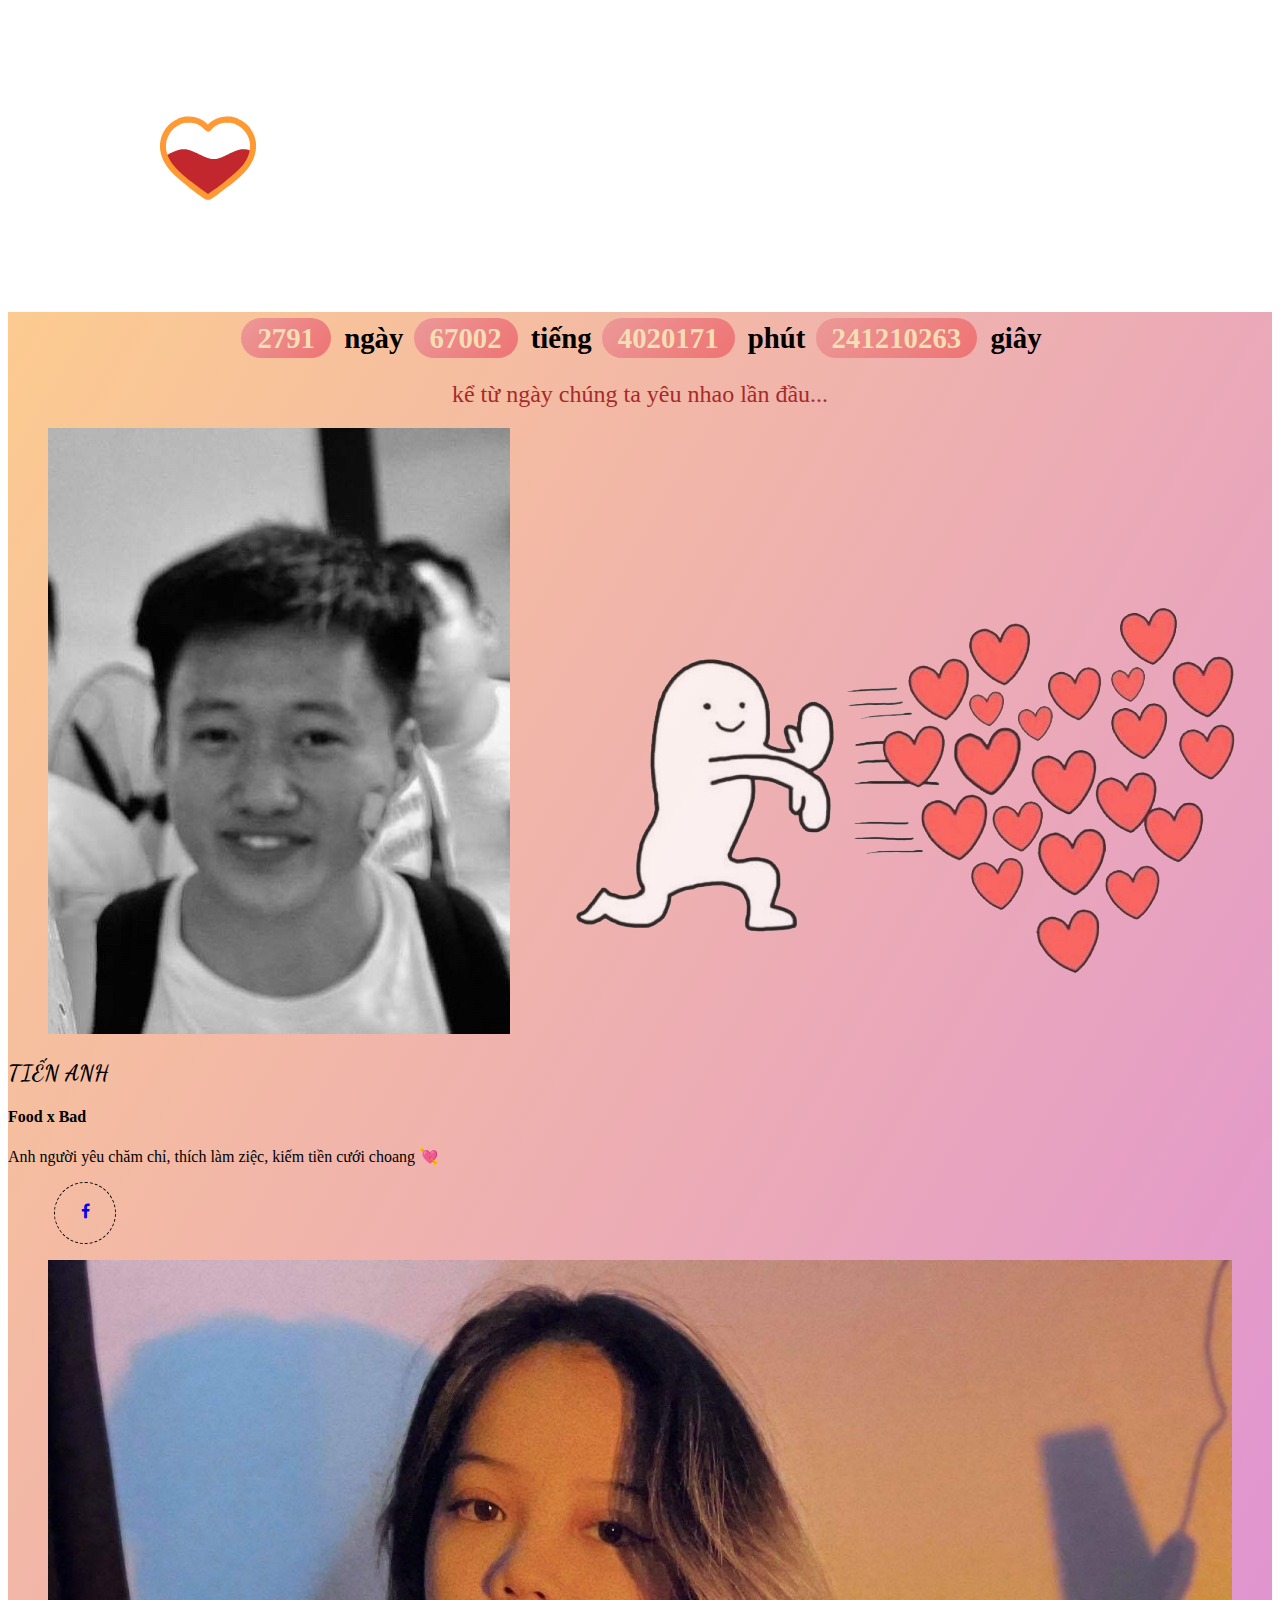
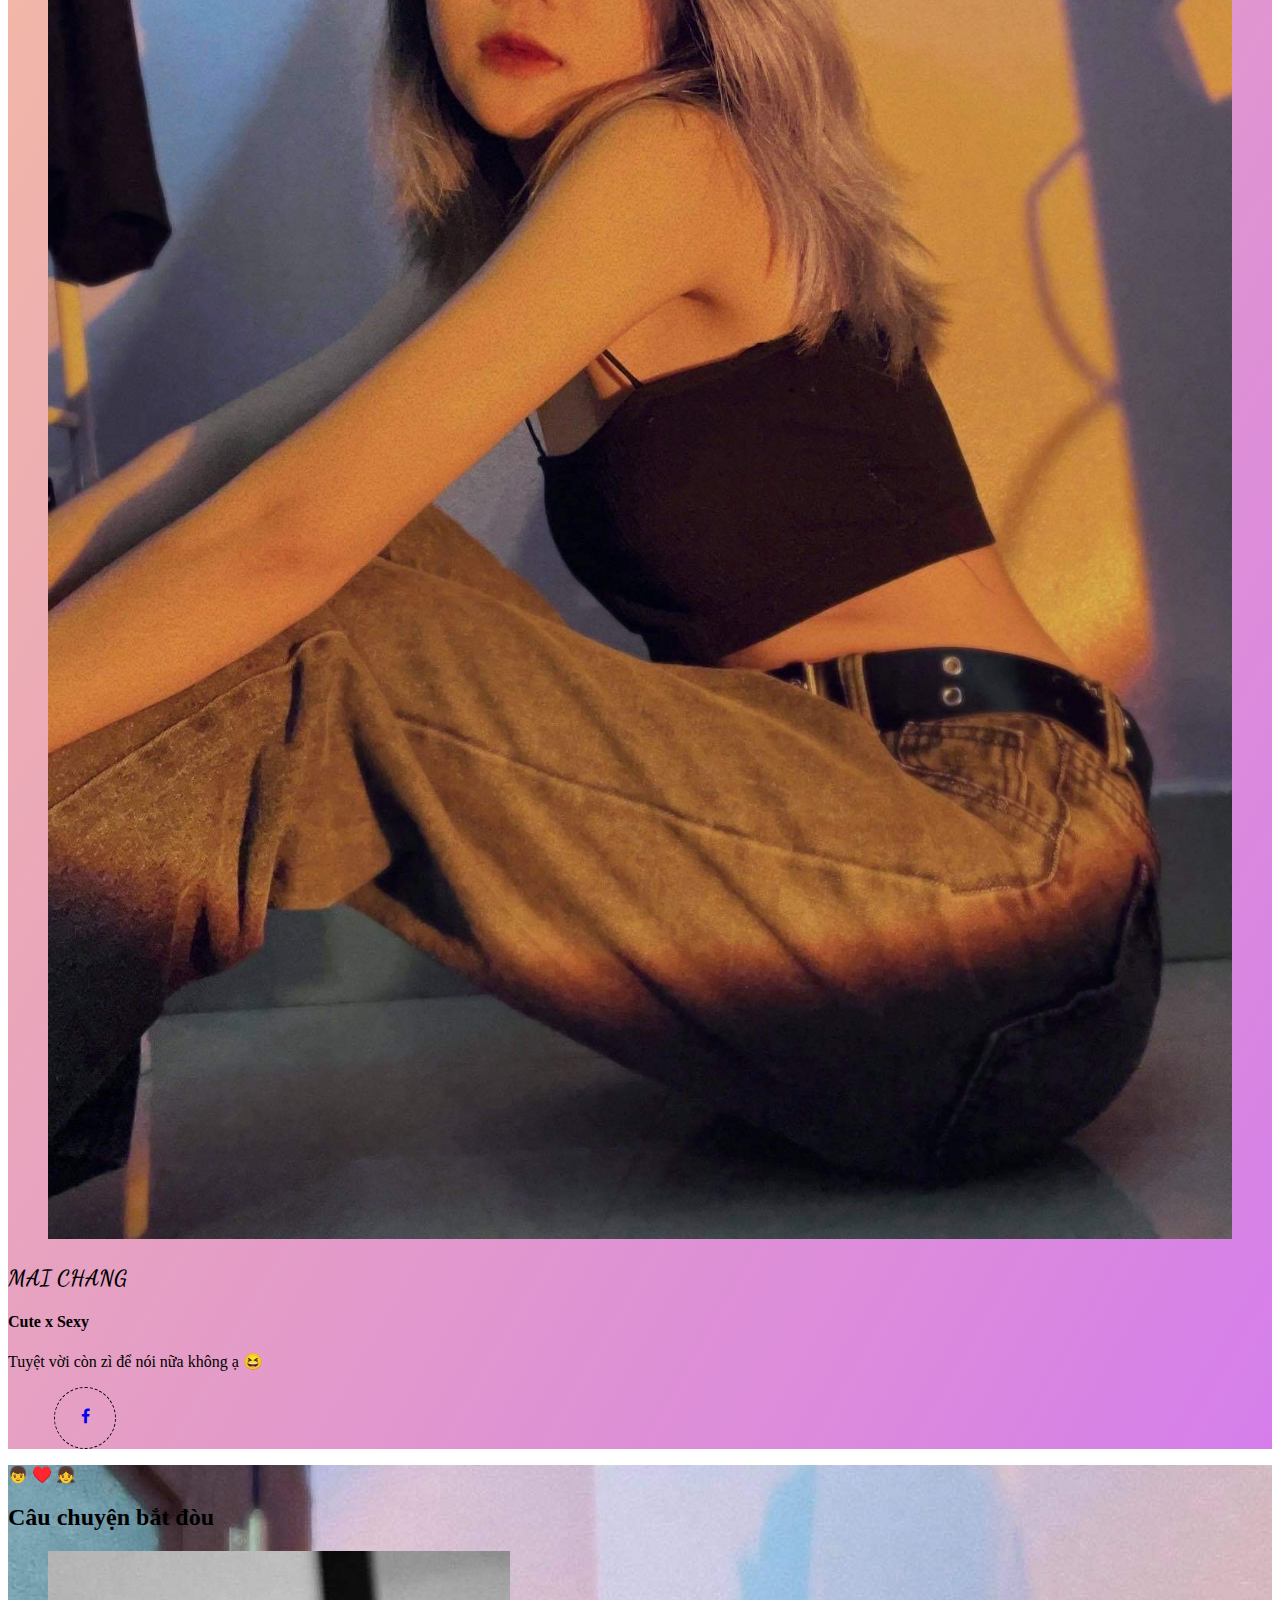
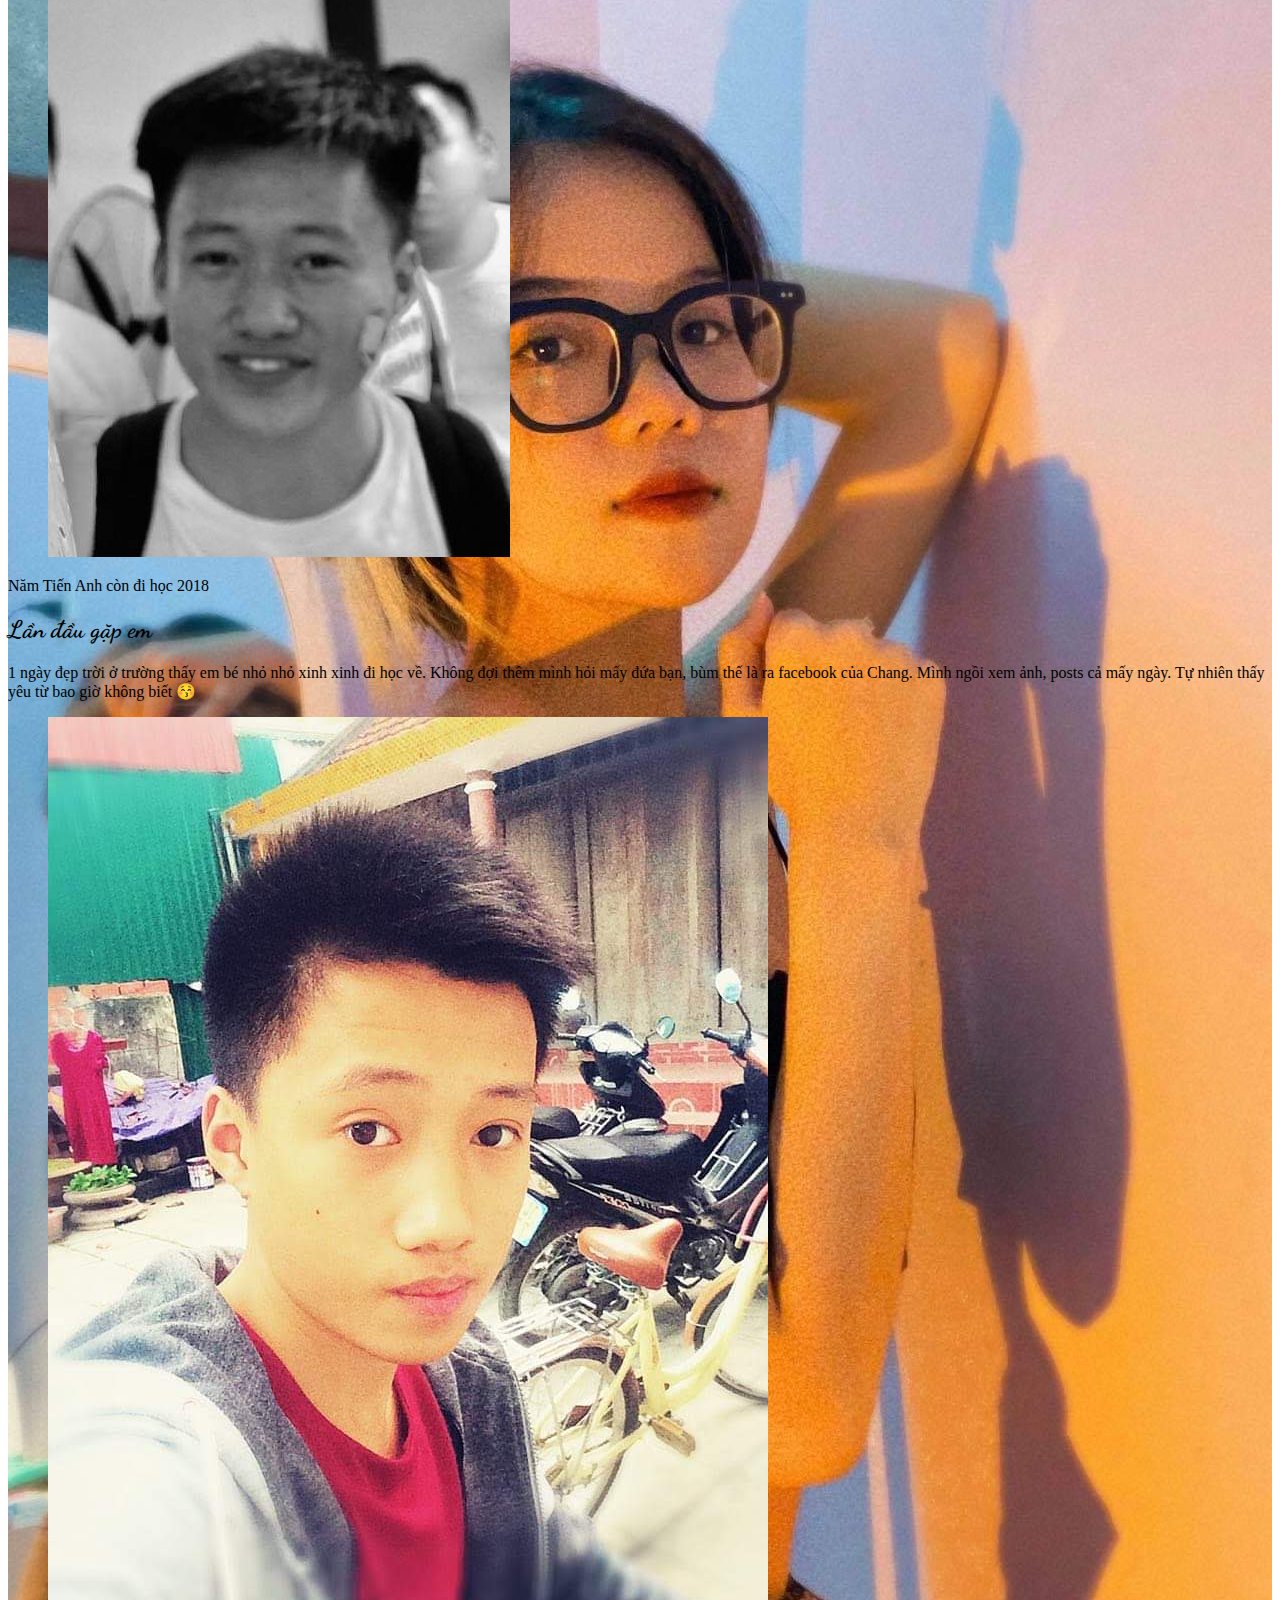
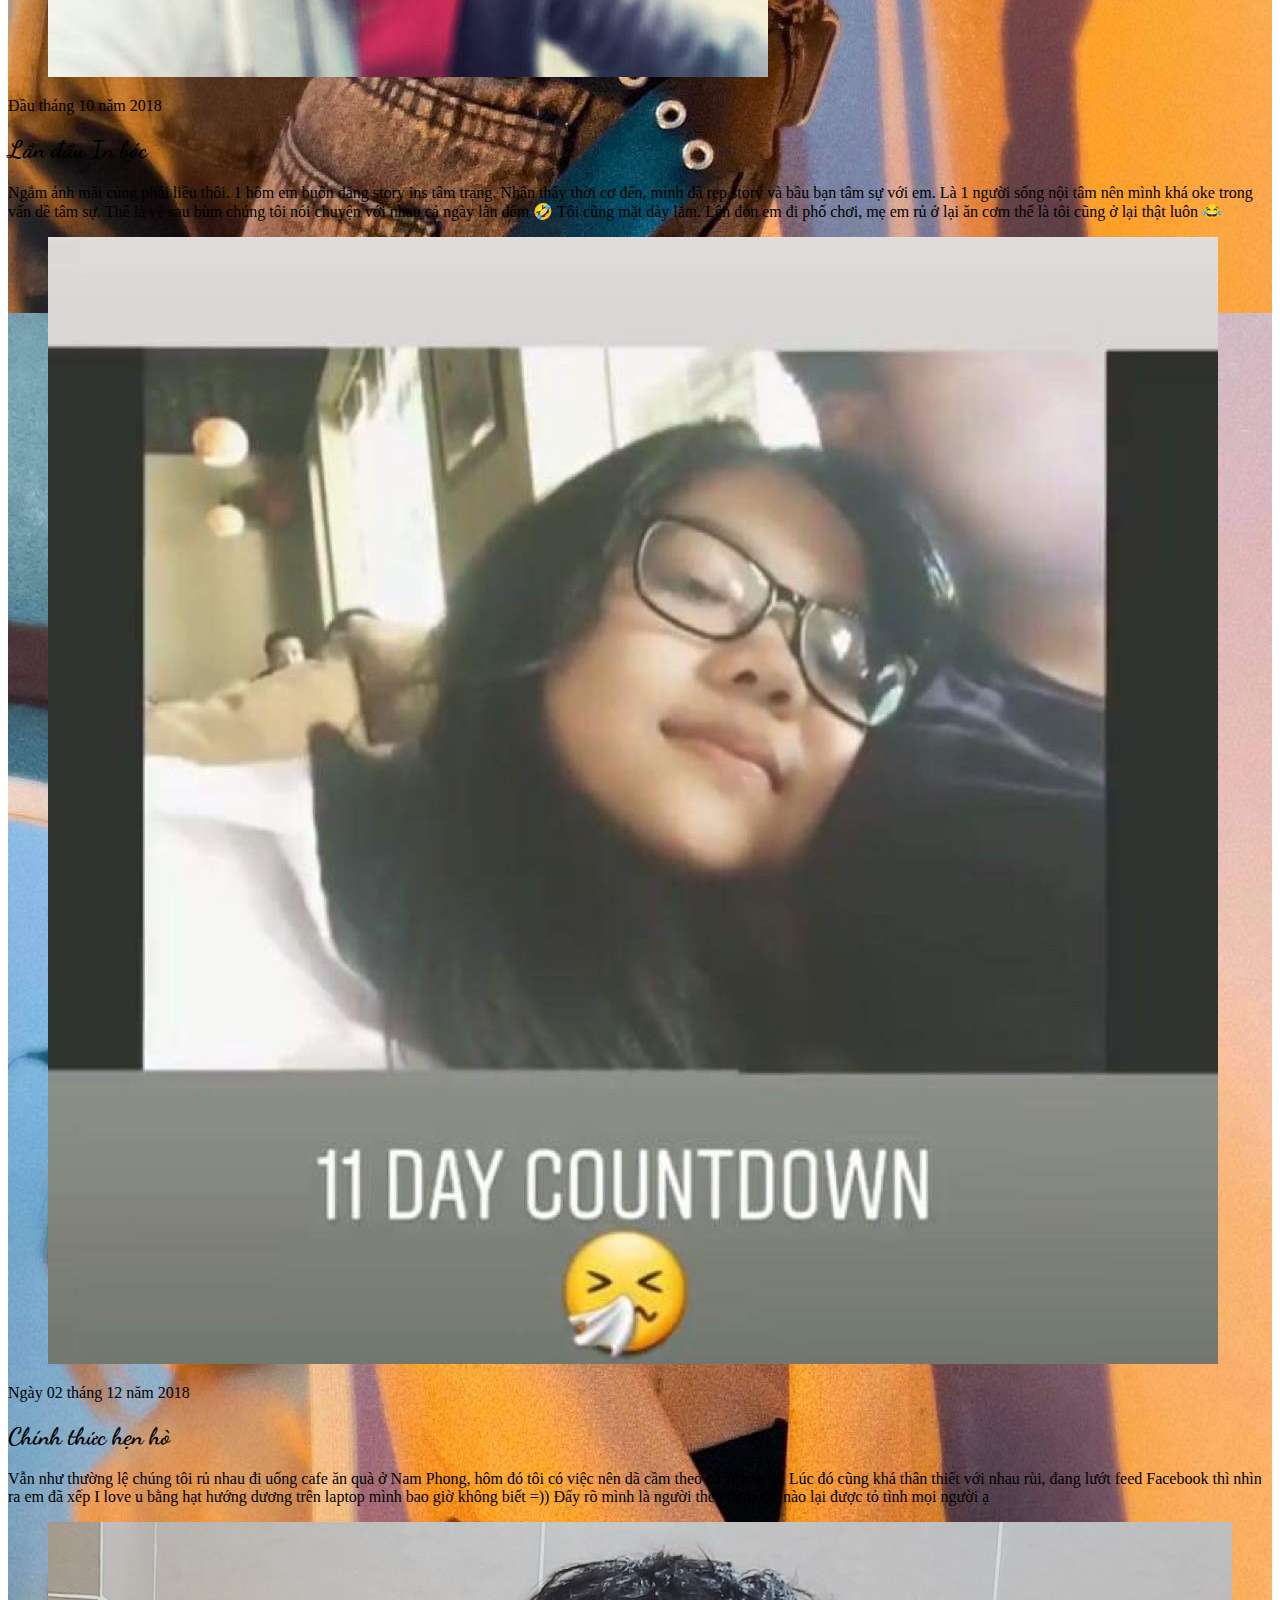
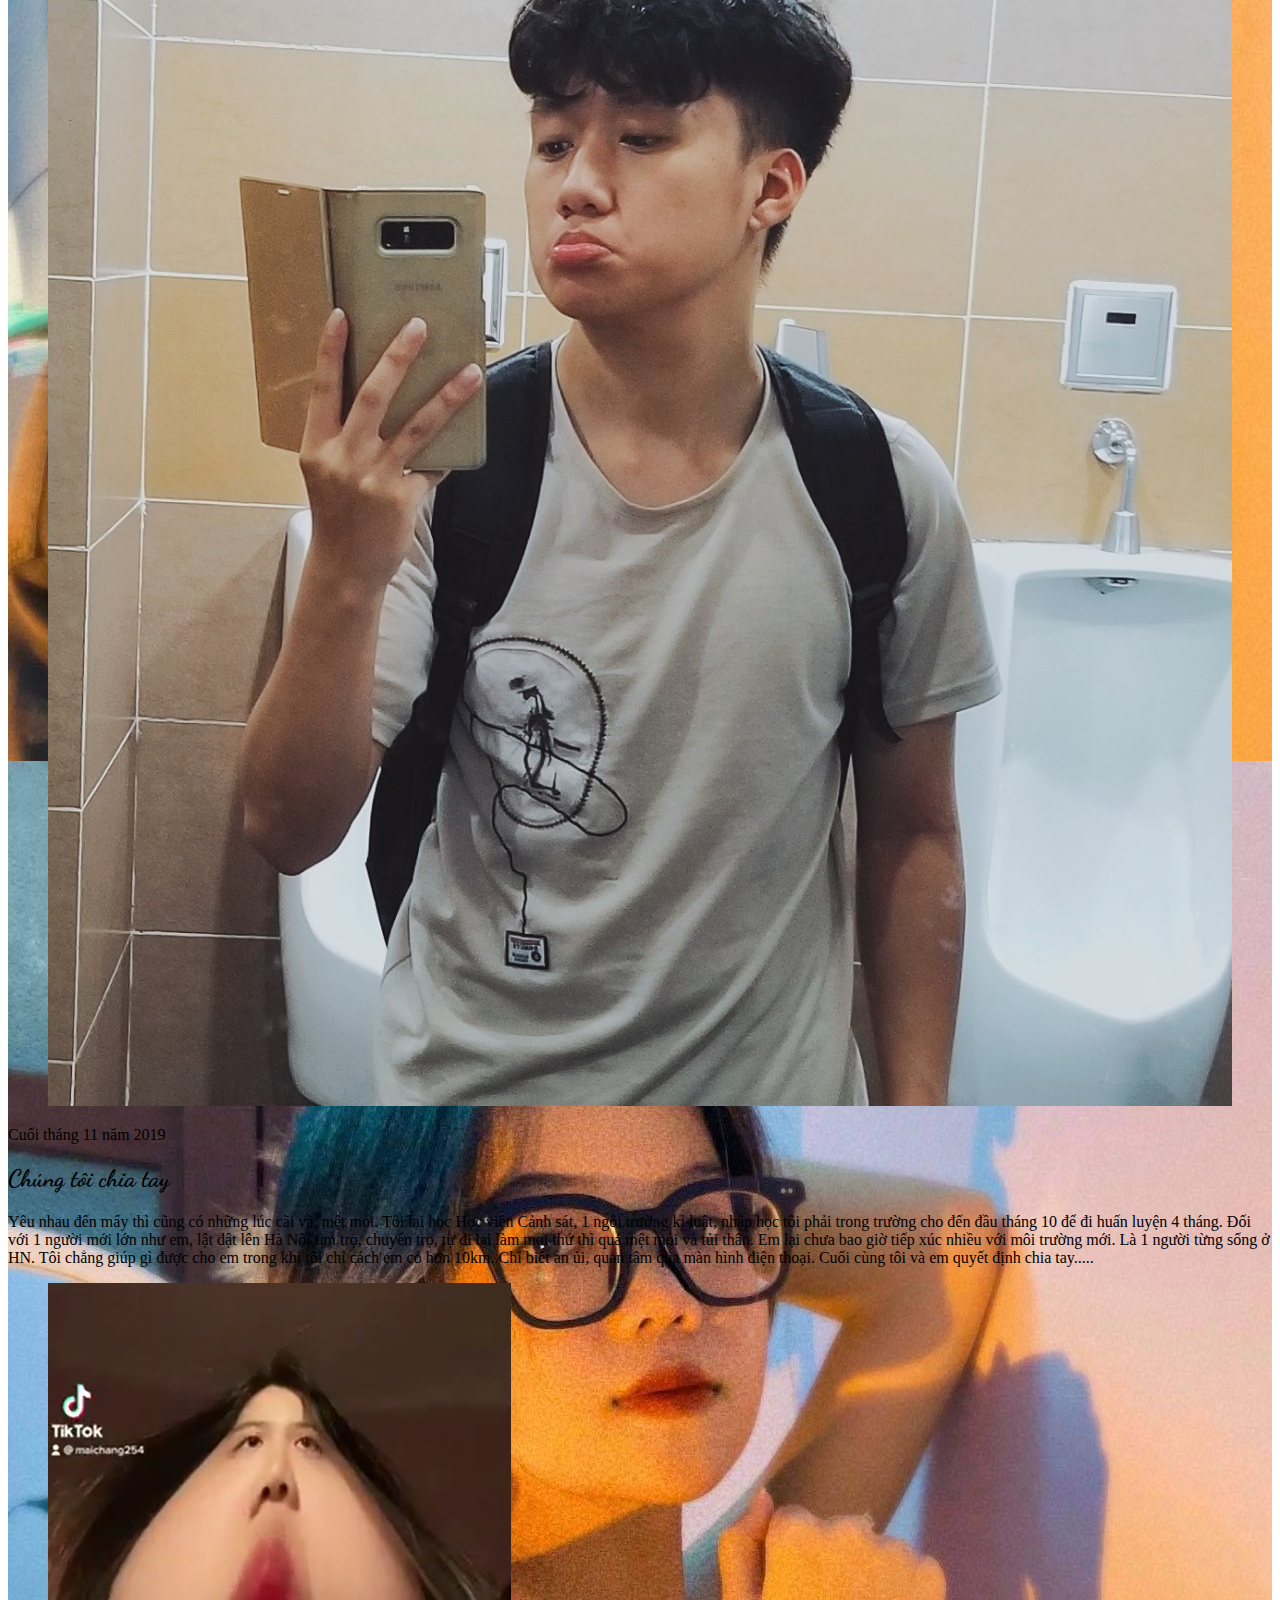
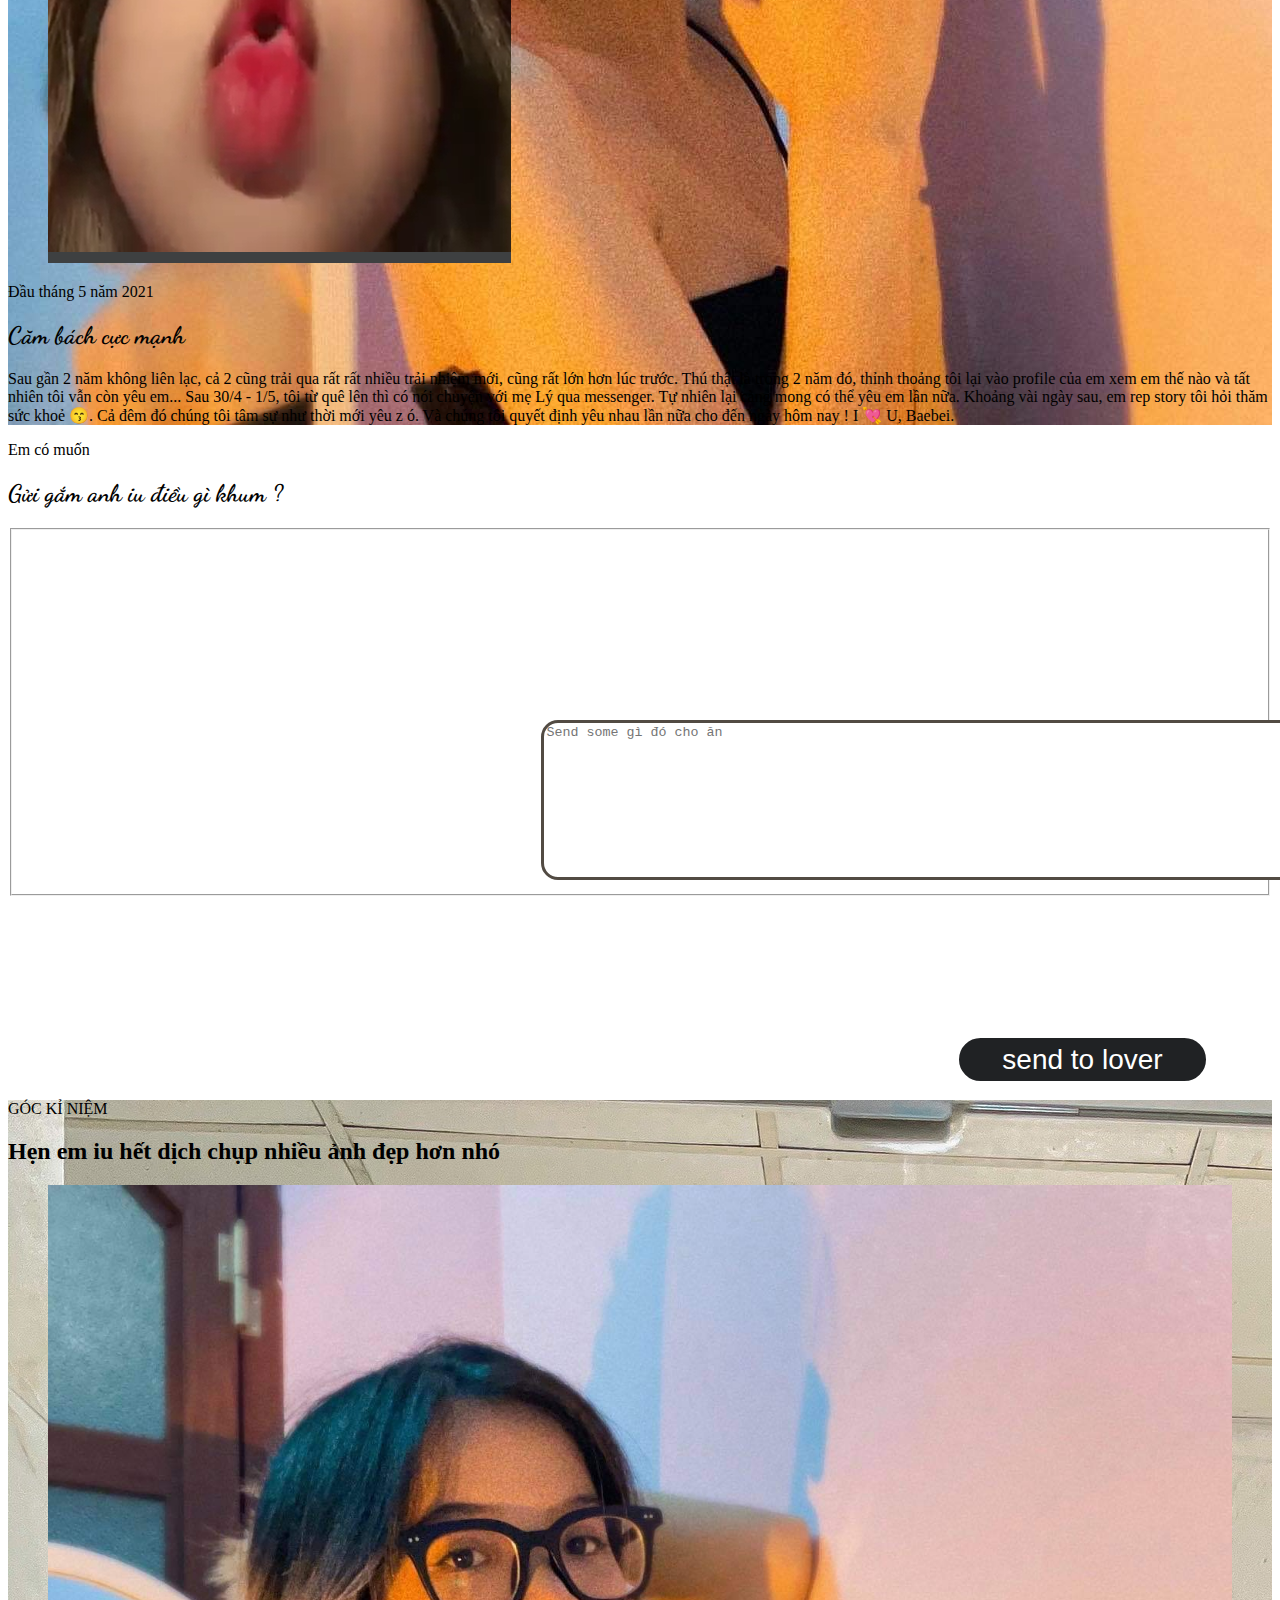
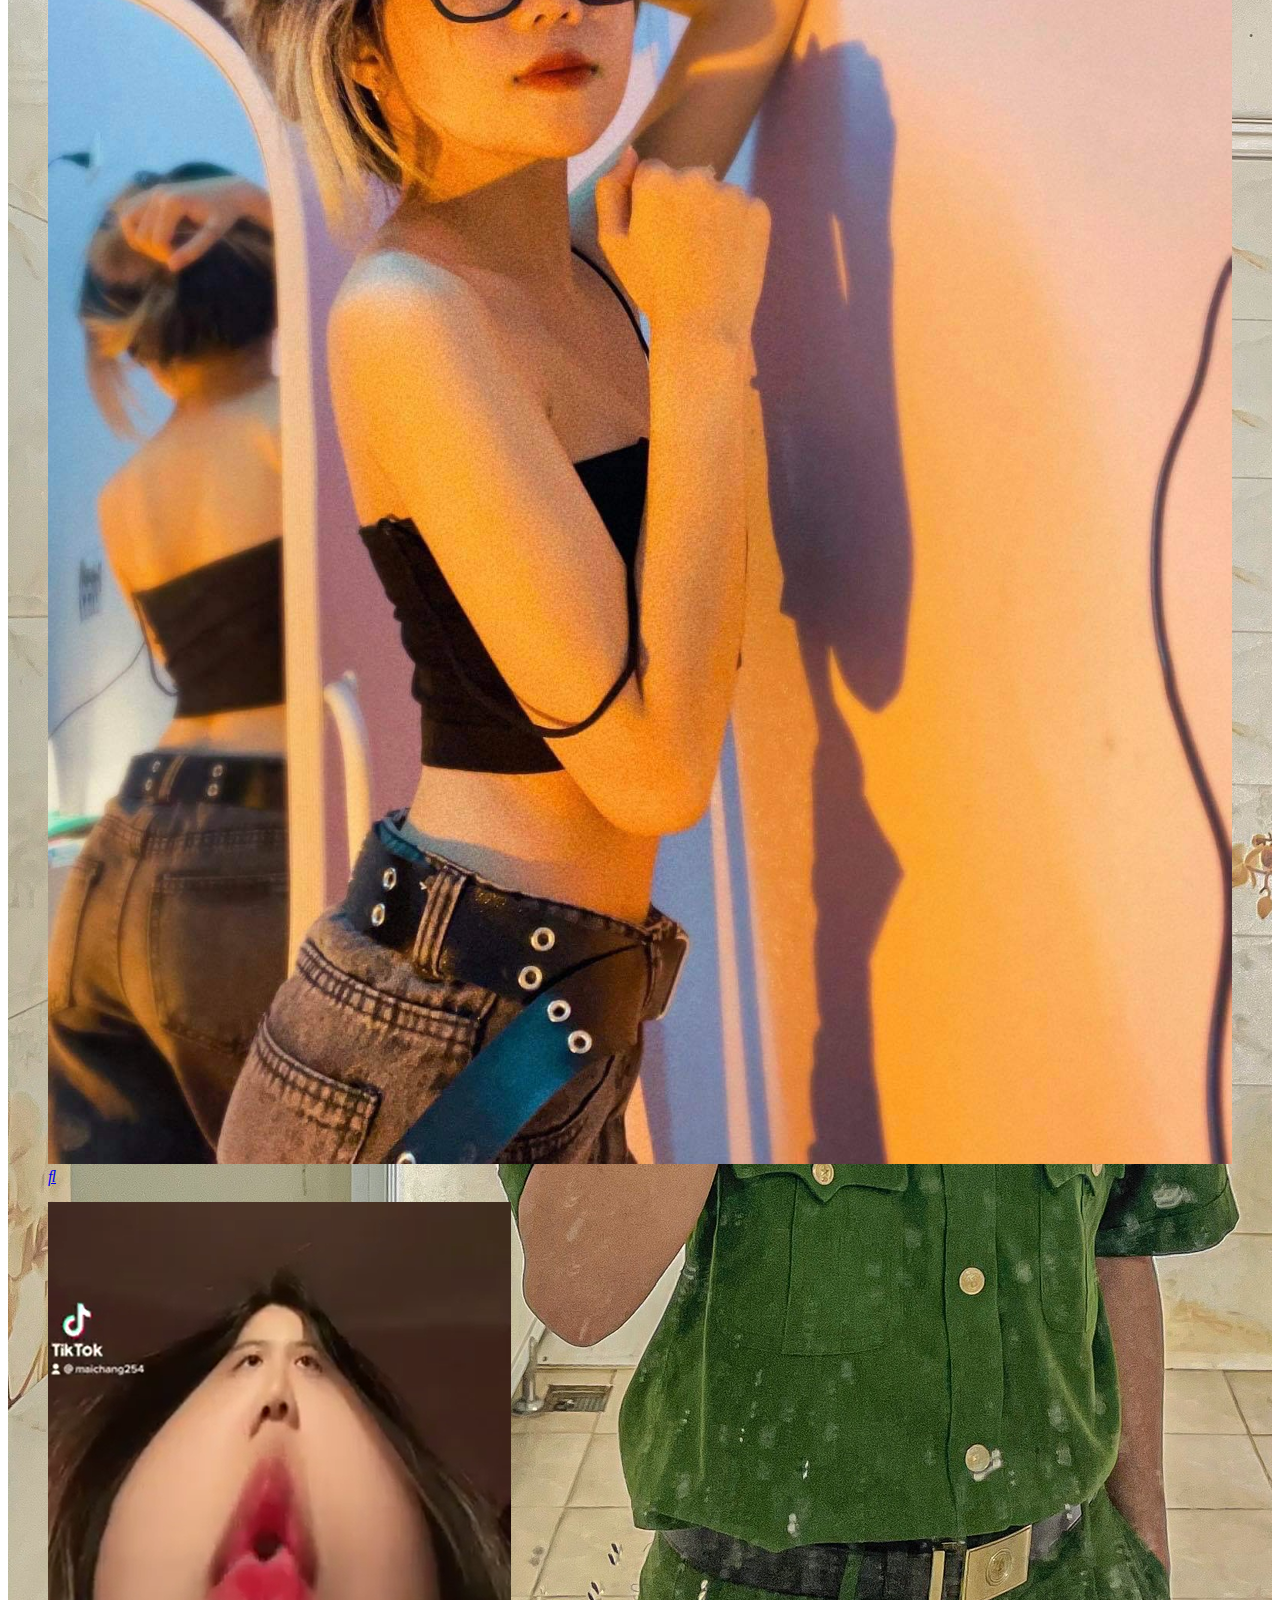
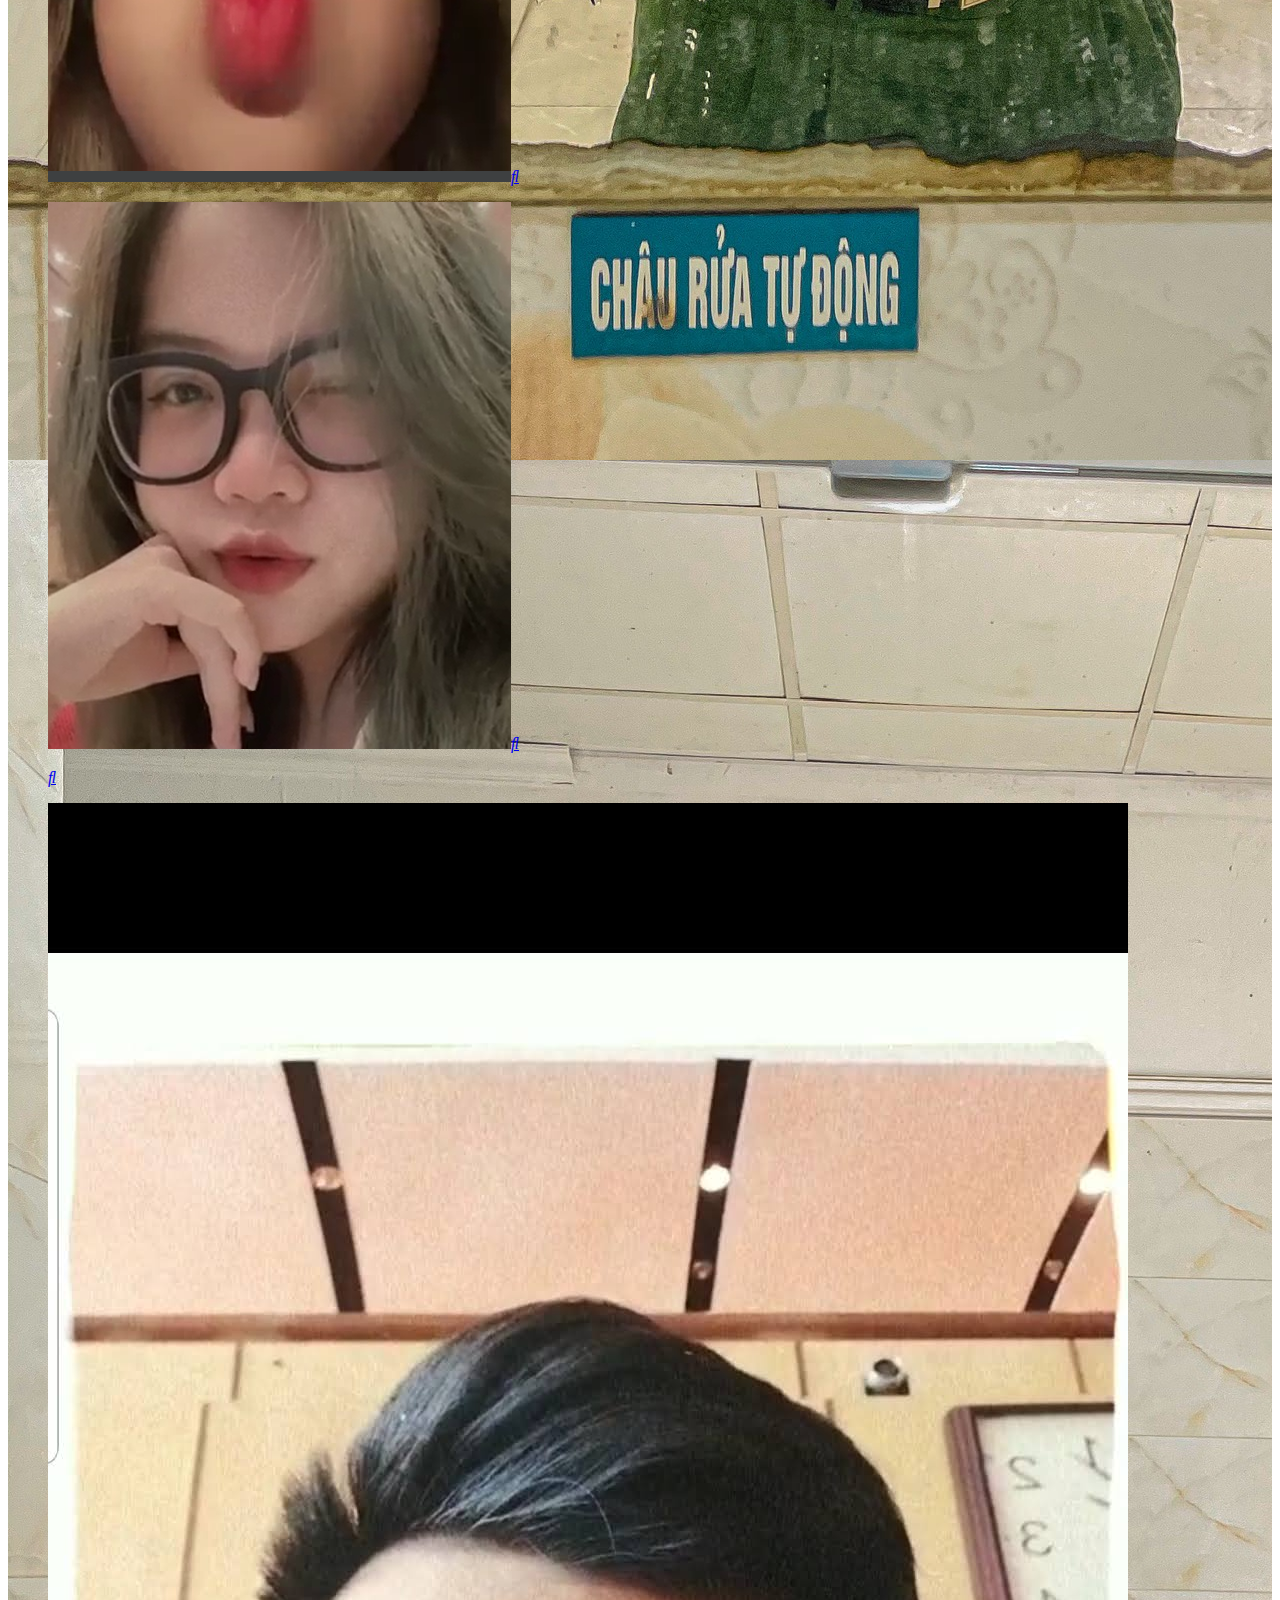
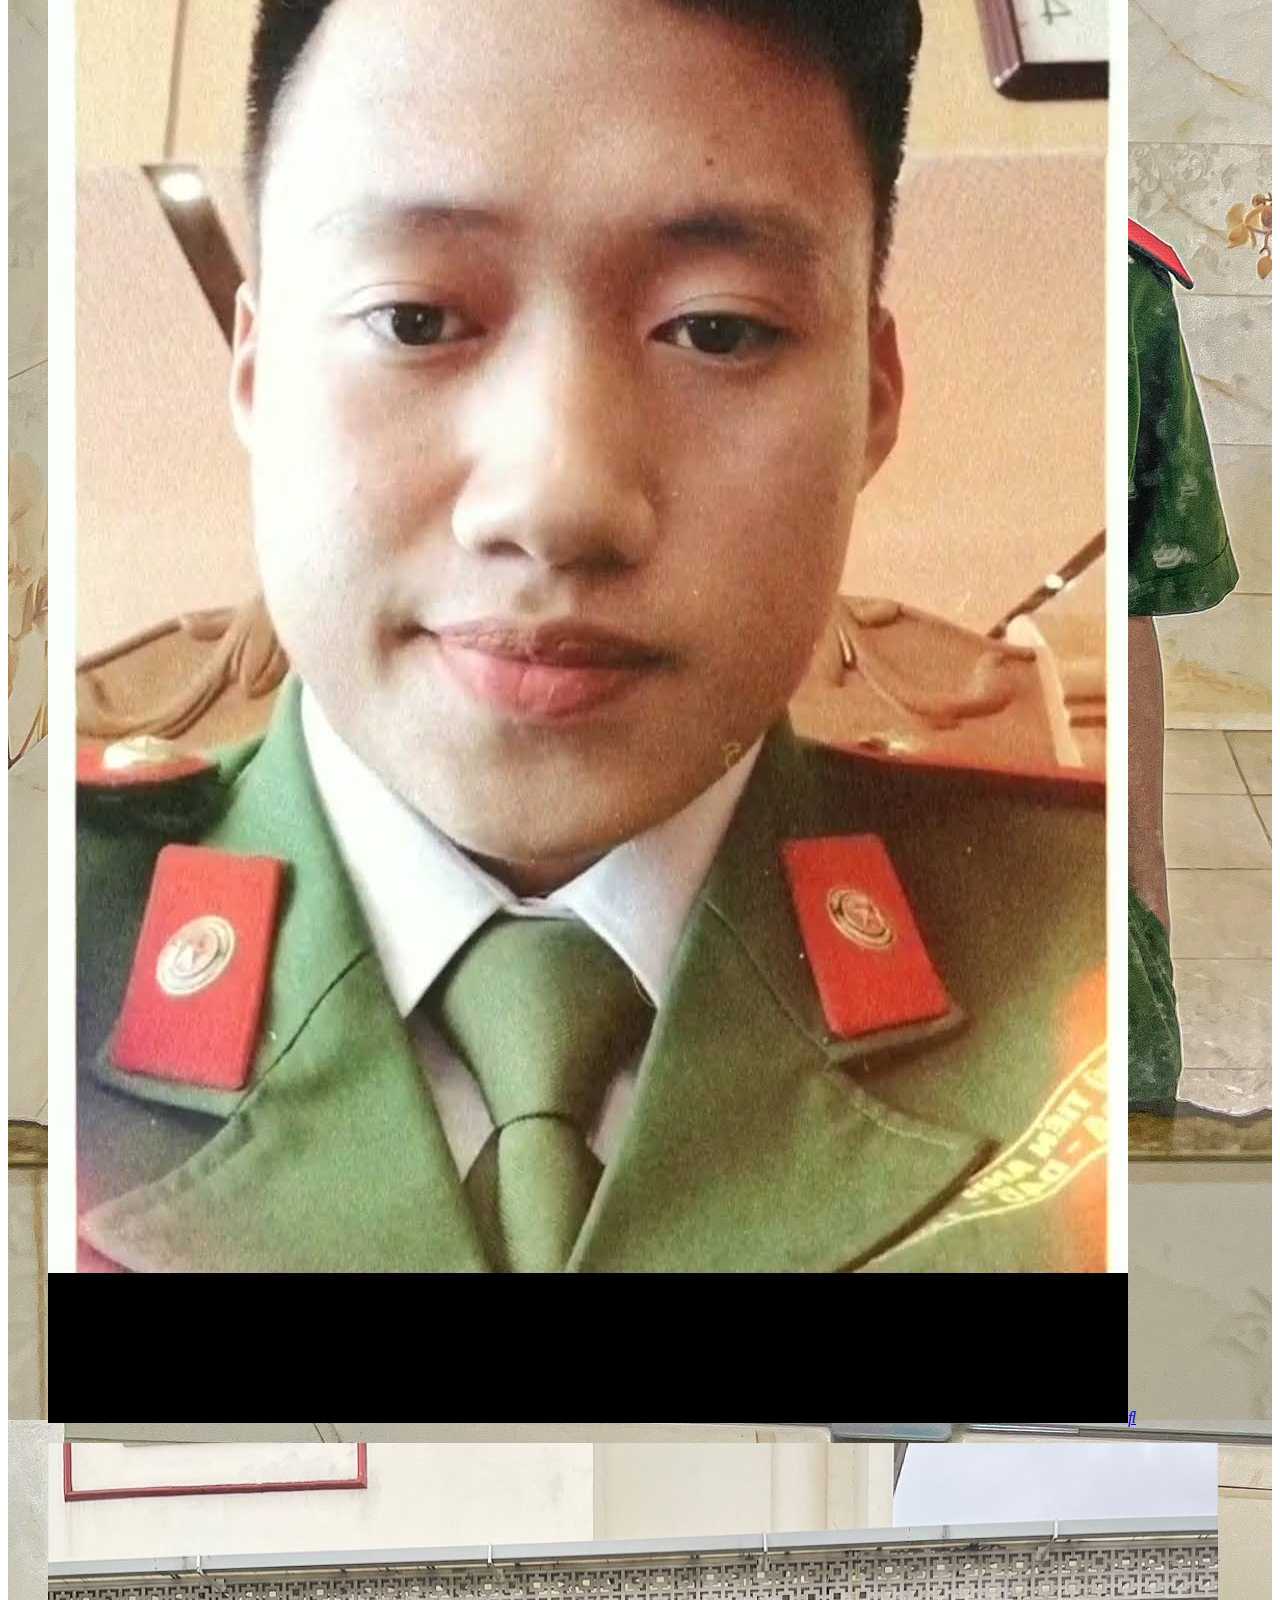
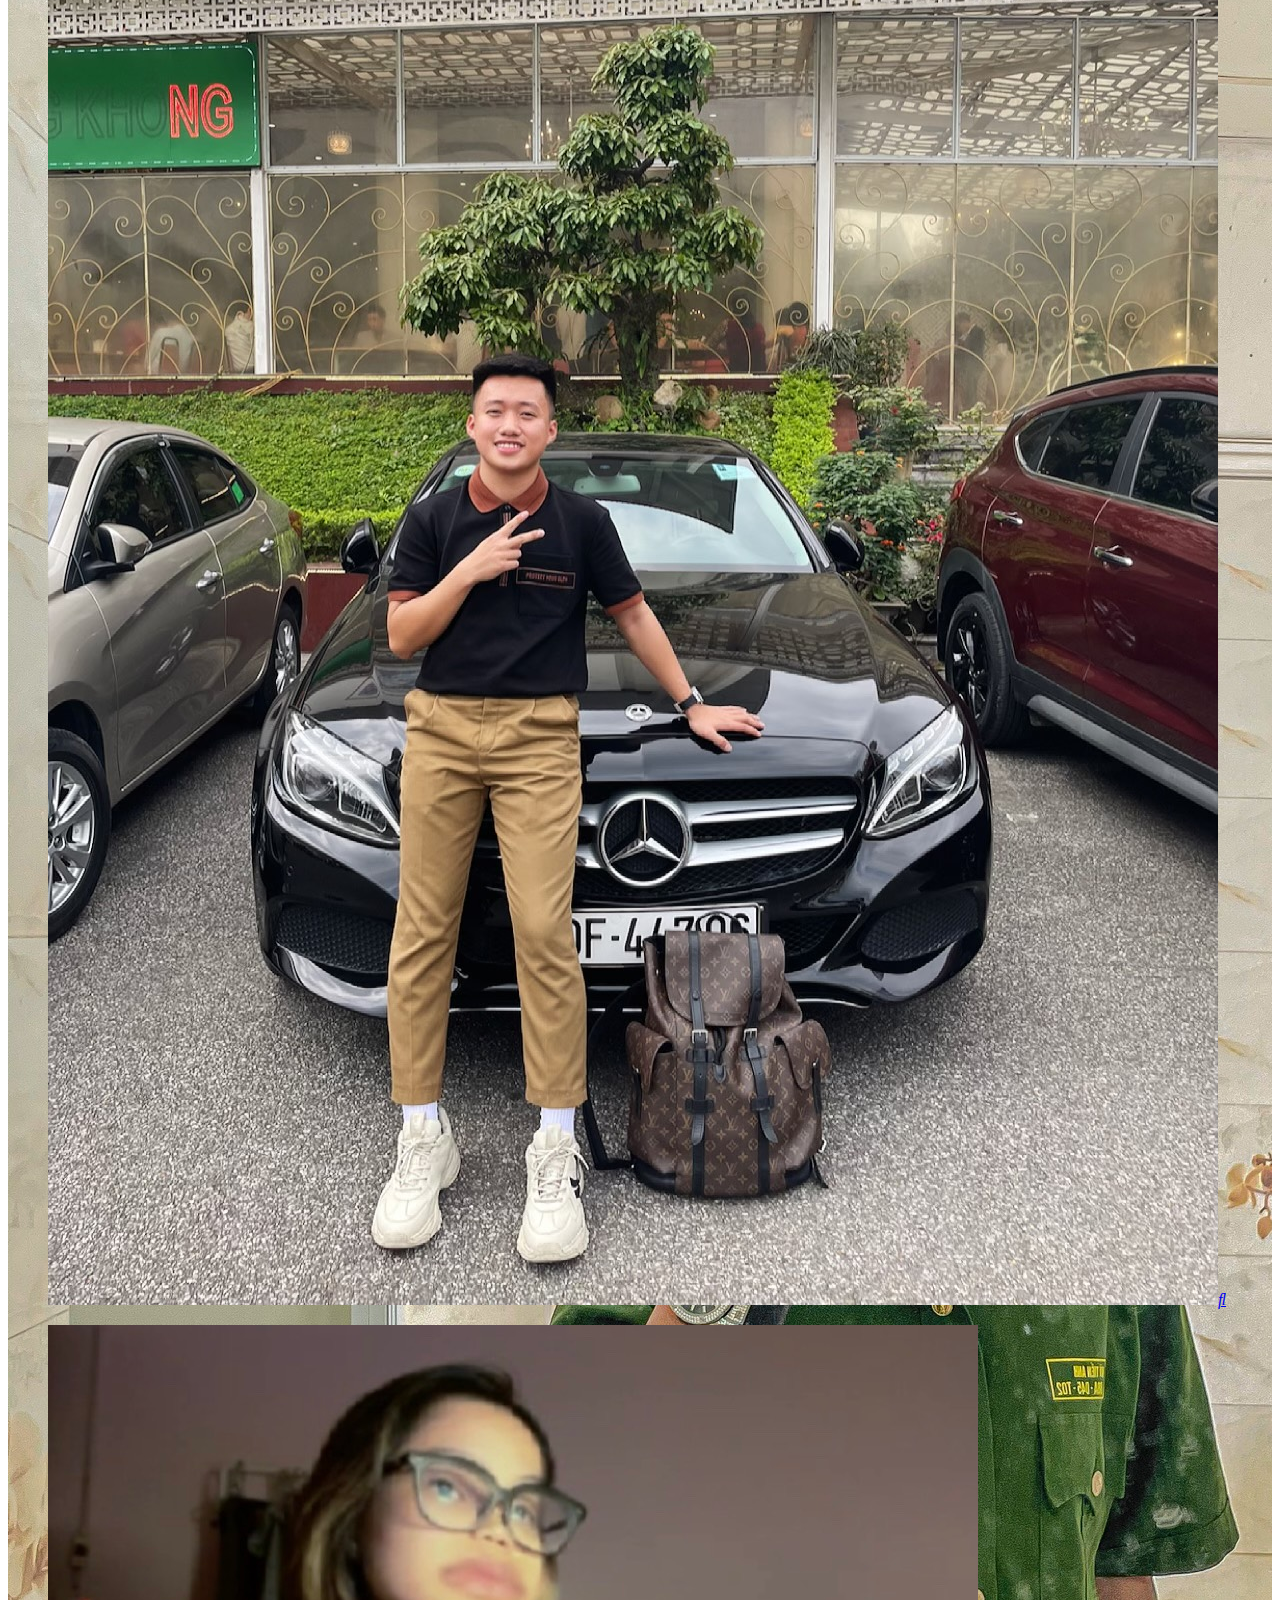
==== commit 9445b94e: "Update index.html" ====
--- a/index.html
+++ b/index.html
@@ -11,8 +11,8 @@
         <meta name="description" content="">
 
         <!-- Place favicon.ico in the root directory -->
-        <link rel="shortcut icon" type="image/x-icon" href="/1000days/img/favi.png">
-        <link rel="apple-touch-icon" href="/1000days/img/favi.png">
+        <link rel="shortcut icon" type="image/x-icon" href="img/favi.png">
+        <link rel="apple-touch-icon" href="img/favi.png">
         
 		<!-- All css Here -->
         <!-- All plugins css -->
@@ -39,9 +39,9 @@
         <meta name="viewport" content="width=device-width, initial-scale=1.0">
         <meta http-equiv="X-UA-Compatible" content="ie=edge">
         <meta property="og:description" content="">
-        <meta property="og:image" content="/1000days/img/chinhthuc.jpg">
-        <link rel="stylesheet" href="/1000days/style_1.css">
-        <link rel="icon" href="/img/heart.png">
+        <meta property="og:image" content="img/chinhthuc.jpg">
+        <link rel="stylesheet" href="style_1.css">
+        <link rel="icon" href="img/heart.png">
         <link rel="stylesheet" href="https://fonts.googleapis.com/css?family=Dancing+Script&amp;display=swap">
         <link href="https://fonts.googleapis.com/css?family=Arvo" rel="stylesheet">
         <link rel="stylesheet" href="https://cdnjs.cloudflare.com/ajax/libs/font-awesome/4.7.0/css/font-awesome.min.css">
@@ -52,12 +52,12 @@
             a:hover{cursor:url("https://1.bp.blogspot.com/-nYv2dLl3oXY/YL9utYBCh8I/AAAAAAAAFtA/wII4lVw5w4k-4isGMY41heTqk8U4TJujgCLcBGAsYHQ/s0/mouse-f2.png"), auto;}
           </style>
           <audio controls autoplay style="display: none;">
-            <source src="/1000days/music/sautatca.mp3" type="audio/ogg">
-            <source src="/1000days/music/sautatca.mp3" type="audio/mpeg">
+            <source src="music/sautatca.mp3" type="audio/ogg">
+            <source src="music/sautatca.mp3" type="audio/mpeg">
           </audio>
       <!-- preloader Start -->
 		<div id="preloader">
-			<div id="status"><img src="/img/preloader.gif" id="preloader_image" alt="loader">
+			<div id="status"><img src="img/preloader.gif" id="preloader_image" alt="loader">
 			</div>
 		</div>
 
@@ -124,7 +124,7 @@
                     
                     <div class="col-md-5 col-sm-4">
                         <div class="persons">
-                            <figure><img src="/img/chang2.jpg" alt=""/></figure>
+                            <figure><img src="img/chang2.jpg" alt=""/></figure>
                             <div class="content">
                                 <p class="name">Mai Chang</p>
                                 <h4>Cute x Sexy</h4>
@@ -290,7 +290,7 @@
         </section>
         <!--Family area End here-->
         <!--Love story area start here-->
-        <section section-scroll="2" class="love-story section" style ="background-image: url(/img/chang.jpg);">
+        <section section-scroll="2" class="love-story section" style ="background-image: url(img/chang.jpg);">
             <div class="container">
                 <div class="row">
                     <div class="col-md-12 col-sm-12">
@@ -308,7 +308,7 @@
                                     <div class="story lefts">
                                         <div class="storys">
                                             <div class="top-fig">
-                                                <figure><img src="/img/z2680780745484_9ad130899a23b8f88c653da862a9137d.jpg" alt=""/></figure>
+                                                <figure><img src="img/z2680780745484_9ad130899a23b8f88c653da862a9137d.jpg" alt=""/></figure>
                                                 <div class="con">
                                                     <p>Năm Tiến Anh còn đi học 2018</p>
                                                     <h2 style="font-family: 'Dancing Script';">Lần đầu gặp em</h2>
@@ -323,7 +323,7 @@
                                     <div class="story lefts">
                                         <div class="storys">
                                             <div class="top-fig">
-                                                <figure><img src="/img/FB_IMG_1552144104239.jpg" alt=""/></figure>
+                                                <figure><img src="img/FB_IMG_1552144104239.jpg" alt=""/></figure>
                                                 <div class="con">
                                                     <p>Đầu tháng 10 năm 2018</p>
                                                     <h2 style="font-family: 'Dancing Script';">Lần đầu In bóc</h2>
@@ -340,7 +340,7 @@
                                     <div class="story lefts">
                                         <div class="storys">
                                             <div class="top-fig">
-                                                <figure><img src="/img/chinhthuc.jpg" alt=""/></figure>
+                                                <figure><img src="img/chinhthuc.jpg" alt=""/></figure>
                                                 <div class="con">
                                                     <p>Ngày 02 tháng 12 năm 2018</p>
                                                     <h2 style="font-family: 'Dancing Script';">Chính thức hẹn hò</h2>
@@ -360,7 +360,7 @@
                                     <div class="story rights first">
                                         <div class="storys">
                                             <div class="top-fig">
-                                                <figure><img src="/img/2c39709d5e04a55afc15.jpg" alt=""/></figure>
+                                                <figure><img src="img/2c39709d5e04a55afc15.jpg" alt=""/></figure>
                                                 <div class="con">
                                                     <p>Cuối tháng 11 năm 2019</p>
                                                     <h2 style="font-family: 'Dancing Script';">Chúng tôi chia tay</h2>
@@ -380,7 +380,7 @@
                                     <div class="story rights">
                                         <div class="storys">
                                             <div class="top-fig">
-                                                <figure><img src="/img/Screenshot 2021-08-18 234834.png" alt=""/></figure>
+                                                <figure><img src="img/Screenshot 2021-08-18 234834.png" alt=""/></figure>
                                                 <div class="con">
                                                     <p>Đầu tháng 5 năm 2021</p>
                                                     <h2 style="font-family: 'Dancing Script';">Căm bách cực mạnh</h2>
@@ -576,7 +576,7 @@
         </section>
         <!--Event area End here-->
         <!--Gallery wrapper start here-->
-        <section section-scroll="4" class="gallery-area section bg-img jarallax af" style="background: url(/img/z2694337098913_31b1ddc6271e3c6b8950a725d7269f65.jpg)">
+        <section section-scroll="4" class="gallery-area section bg-img jarallax af" style="background: url(img/z2694337098913_31b1ddc6271e3c6b8950a725d7269f65.jpg)">
             <div class="container-fluid">
                 <div class="row">
                     <div class="col-md-12 col-col-sm-12">
@@ -591,92 +591,92 @@
                         <div class="gallery-slider">
                             <div class="col-sm-12">
                                 <div class="glist">
-                                    <figure><a href="/img/844ae78c627b9525cc6a.jpg"><img src="/img/844ae78c627b9525cc6a.jpg" alt=""/><span><i class="fas fa-search"></i></span></a></figure>
-                                </div>
-                                <div class="glist">
-                                    <figure><a href="/img/Screenshot 2021-08-18 234834.png"><img src="/img/Screenshot 2021-08-18 234834.png" alt=""/><span><i class="fas fa-search"></i></span></a></figure>
-                                </div>
-                                <div class="glist">
-                                    <figure><a href="/img/Screenshot 2021-08-18 234938.png"><img src="/img/Screenshot 2021-08-18 234938.png" alt=""/><span><i class="fas fa-search"></i></span></a></figure>
+                                    <figure><a href="img/844ae78c627b9525cc6a.jpg"><img src="img/844ae78c627b9525cc6a.jpg" alt=""/><span><i class="fas fa-search"></i></span></a></figure>
+                                </div>
+                                <div class="glist">
+                                    <figure><a href="img/Screenshot 2021-08-18 234834.png"><img src="img/Screenshot 2021-08-18 234834.png" alt=""/><span><i class="fas fa-search"></i></span></a></figure>
+                                </div>
+                                <div class="glist">
+                                    <figure><a href="img/Screenshot 2021-08-18 234938.png"><img src="img/Screenshot 2021-08-18 234938.png" alt=""/><span><i class="fas fa-search"></i></span></a></figure>
                                 </div>
                             </div>
                             <div class="col-sm-12">
                                 <div class="glist">
-                                    <figure><a href="/img/Screenshot 2021-08-18 235004.png"><img src="/img/Screenshot 2021-08-18 235004.png" alt=""/><span><i class="fas fa-search"></i></span></a></figure>
-                                </div>
-                                <div class="glist">
-                                    <figure><a href="/img/Screenshot_20210128-160602_Gallery.jpg"><img src="/img/Screenshot_20210128-160602_Gallery.jpg" alt=""/><span><i class="fas fa-search"></i></span></a></figure>
+                                    <figure><a href="img/Screenshot 2021-08-18 235004.png"><img src="img/Screenshot 2021-08-18 235004.png" alt=""/><span><i class="fas fa-search"></i></span></a></figure>
+                                </div>
+                                <div class="glist">
+                                    <figure><a href="img/Screenshot_20210128-160602_Gallery.jpg"><img src="img/Screenshot_20210128-160602_Gallery.jpg" alt=""/><span><i class="fas fa-search"></i></span></a></figure>
                                 </div>
                             </div>
                             <div class="col-sm-12">
                                 <div class="glist">
-                                    <figure><a href="/img/Tệp_000 (1).jpeg"><img src="/img/Tệp_000 (1).jpeg" alt=""/><span><i class="fas fa-search"></i></span></a></figure>
-                                </div>
-                                <div class="glist">
-                                    <figure><a href="/img/z2694303866407_a3d2d19a2a5e54518d801b403d46ae12.jpg"><img src="/img/z2694303866407_a3d2d19a2a5e54518d801b403d46ae12.jpg" alt=""/><span><i class="fas fa-search"></i></span></a></figure>
-                                </div>
-                                <div class="glist">
-                                    <figure><a href="/img/z2680780745484_9ad130899a23b8f88c653da862a9137d.jpg"><img src="/img/z2680780745484_9ad130899a23b8f88c653da862a9137d.jpg" alt=""/><span><i class="fas fa-search"></i></span></a></figure>
+                                    <figure><a href="img/Tệp_000 (1).jpeg"><img src="img/Tệp_000 (1).jpeg" alt=""/><span><i class="fas fa-search"></i></span></a></figure>
+                                </div>
+                                <div class="glist">
+                                    <figure><a href="img/z2694303866407_a3d2d19a2a5e54518d801b403d46ae12.jpg"><img src="img/z2694303866407_a3d2d19a2a5e54518d801b403d46ae12.jpg" alt=""/><span><i class="fas fa-search"></i></span></a></figure>
+                                </div>
+                                <div class="glist">
+                                    <figure><a href="img/z2680780745484_9ad130899a23b8f88c653da862a9137d.jpg"><img src="img/z2680780745484_9ad130899a23b8f88c653da862a9137d.jpg" alt=""/><span><i class="fas fa-search"></i></span></a></figure>
                                 </div>
                             </div>
                             <div class="col-sm-12">
                                 <div class="glist">
-                                    <figure><a href="/img/z2694303893645_4710073e54955e4c6ac37d668dd76352.jpg"><img src="/img/z2694303893645_4710073e54955e4c6ac37d668dd76352.jpg" alt=""/><span><i class="fas fa-search"></i></span></a></figure>
-                                </div>
-                                <div class="glist">
-                                    <figure><a href="/img/z2694303894632_38af6e6f23111bce4dee960d5b1f2eb6.jpg"><img src="/img/z2694303894632_38af6e6f23111bce4dee960d5b1f2eb6.jpg" alt=""/><span><i class="fas fa-search"></i></span></a></figure>
-                                </div>
-                                <div class="glist">
-                                    <figure><a href="/img/z2694303900656_2aa99ff078e709bb8f7e3f8d13af316b.jpg"><img src="/img/z2694303900656_2aa99ff078e709bb8f7e3f8d13af316b.jpg" alt=""/><span><i class="fas fa-search"></i></span></a></figure>
+                                    <figure><a href="img/z2694303893645_4710073e54955e4c6ac37d668dd76352.jpg"><img src="img/z2694303893645_4710073e54955e4c6ac37d668dd76352.jpg" alt=""/><span><i class="fas fa-search"></i></span></a></figure>
+                                </div>
+                                <div class="glist">
+                                    <figure><a href="img/z2694303894632_38af6e6f23111bce4dee960d5b1f2eb6.jpg"><img src="img/z2694303894632_38af6e6f23111bce4dee960d5b1f2eb6.jpg" alt=""/><span><i class="fas fa-search"></i></span></a></figure>
+                                </div>
+                                <div class="glist">
+                                    <figure><a href="img/z2694303900656_2aa99ff078e709bb8f7e3f8d13af316b.jpg"><img src="img/z2694303900656_2aa99ff078e709bb8f7e3f8d13af316b.jpg" alt=""/><span><i class="fas fa-search"></i></span></a></figure>
                                 </div>
                             </div>
                             <div class="col-sm-12">
                                 <div class="glist">
-                                    <figure><a href="/img/z2694303917042_b1a2d91cd0fa052cd29956d567b5eaf2.jpg"><img src="/img/z2694303917042_b1a2d91cd0fa052cd29956d567b5eaf2.jpg" alt=""/><span><i class="fas fa-search"></i></span></a></figure>
-                                </div>
-                                <div class="glist">
-                                    <figure><a href="/img/z2694303930866_e480245edb3cbe1f7248a06f24c7eb32.jpg"><img src="/img/z2694303930866_e480245edb3cbe1f7248a06f24c7eb32.jpg" alt=""/><span><i class="fas fa-search"></i></span></a></figure>
+                                    <figure><a href="img/z2694303917042_b1a2d91cd0fa052cd29956d567b5eaf2.jpg"><img src="img/z2694303917042_b1a2d91cd0fa052cd29956d567b5eaf2.jpg" alt=""/><span><i class="fas fa-search"></i></span></a></figure>
+                                </div>
+                                <div class="glist">
+                                    <figure><a href="img/z2694303930866_e480245edb3cbe1f7248a06f24c7eb32.jpg"><img src="img/z2694303930866_e480245edb3cbe1f7248a06f24c7eb32.jpg" alt=""/><span><i class="fas fa-search"></i></span></a></figure>
                                 </div>
                             </div>
                             <div class="col-sm-12">
                                 <div class="glist">
-                                    <figure><a href="/img/z2694303948186_116a84ba0cb98d7be8fa816e9166d4fc.jpg"><img src="/img/z2694303948186_116a84ba0cb98d7be8fa816e9166d4fc.jpg" alt=""/><span><i class="fas fa-search"></i></span></a></figure>
-                                </div>
-                                <div class="glist">
-                                    <figure><a href="/img/z2694303959379_66f4940757169f142147dfdf89b5a1ec.jpg"><img src="/img/z2694303959379_66f4940757169f142147dfdf89b5a1ec.jpg" alt=""/><span><i class="fas fa-search"></i></span></a></figure>
-                                </div>
-                                <div class="glist">
-                                    <figure><a href="/img/z2694335644655_e2be50434b12f450d086bde8d3c2a82e.jpg"><img src="/img/z2694335644655_e2be50434b12f450d086bde8d3c2a82e.jpg" alt=""/><span><i class="fas fa-search"></i></span></a></figure>
+                                    <figure><a href="img/z2694303948186_116a84ba0cb98d7be8fa816e9166d4fc.jpg"><img src="img/z2694303948186_116a84ba0cb98d7be8fa816e9166d4fc.jpg" alt=""/><span><i class="fas fa-search"></i></span></a></figure>
+                                </div>
+                                <div class="glist">
+                                    <figure><a href="img/z2694303959379_66f4940757169f142147dfdf89b5a1ec.jpg"><img src="img/z2694303959379_66f4940757169f142147dfdf89b5a1ec.jpg" alt=""/><span><i class="fas fa-search"></i></span></a></figure>
+                                </div>
+                                <div class="glist">
+                                    <figure><a href="img/z2694335644655_e2be50434b12f450d086bde8d3c2a82e.jpg"><img src="img/z2694335644655_e2be50434b12f450d086bde8d3c2a82e.jpg" alt=""/><span><i class="fas fa-search"></i></span></a></figure>
                                 </div>
                             </div>
                             <div class="col-sm-12">
                                 <div class="glist">
-                                    <figure><a href="/img/z2694335957791_cd6ccbc603274333fef8b09617f7e2f7.jpg"><img src="/img/z2694335957791_cd6ccbc603274333fef8b09617f7e2f7.jpg" alt=""/><span><i class="fas fa-search"></i></span></a></figure>
-                                </div>
-                                <div class="glist">
-                                    <figure><a href="/img/z2694337098913_31b1ddc6271e3c6b8950a725d7269f65.jpg"><img src="/img/z2694337098913_31b1ddc6271e3c6b8950a725d7269f65.jpg" alt=""/><span><i class="fas fa-search"></i></span></a></figure>
-                                </div>
-                                <div class="glist">
-                                    <figure><a href="/img/2c39709d5e04a55afc15.jpg"><img src="/img/2c39709d5e04a55afc15.jpg" alt=""/><span><i class="fas fa-search"></i></span></a></figure>
+                                    <figure><a href="img/z2694335957791_cd6ccbc603274333fef8b09617f7e2f7.jpg"><img src="img/z2694335957791_cd6ccbc603274333fef8b09617f7e2f7.jpg" alt=""/><span><i class="fas fa-search"></i></span></a></figure>
+                                </div>
+                                <div class="glist">
+                                    <figure><a href="img/z2694337098913_31b1ddc6271e3c6b8950a725d7269f65.jpg"><img src="img/z2694337098913_31b1ddc6271e3c6b8950a725d7269f65.jpg" alt=""/><span><i class="fas fa-search"></i></span></a></figure>
+                                </div>
+                                <div class="glist">
+                                    <figure><a href="img/2c39709d5e04a55afc15.jpg"><img src="img/2c39709d5e04a55afc15.jpg" alt=""/><span><i class="fas fa-search"></i></span></a></figure>
                                 </div>
                             </div>
                             <div class="col-sm-12">
                                 <div class="glist">
-                                    <figure><a href="/img/5210c5e08852720c2b43.jpg"><img src="/img/5210c5e08852720c2b43.jpg" alt=""/><span><i class="fas fa-search"></i></span></a></figure>
-                                </div>
-                                <div class="glist">
-                                    <figure><a href="/img/66f98d3a08cdff93a6dc.jpg"><img src="/img/66f98d3a08cdff93a6dc.jpg" alt=""/><span><i class="fas fa-search"></i></span></a></figure>
+                                    <figure><a href="img/5210c5e08852720c2b43.jpg"><img src="img/5210c5e08852720c2b43.jpg" alt=""/><span><i class="fas fa-search"></i></span></a></figure>
+                                </div>
+                                <div class="glist">
+                                    <figure><a href="img/66f98d3a08cdff93a6dc.jpg"><img src="img/66f98d3a08cdff93a6dc.jpg" alt=""/><span><i class="fas fa-search"></i></span></a></figure>
                                 </div>
                             </div>
                             <div class="col-sm-12">
                                 <div class="glist">
-                                    <figure><a href="/img/PicsArt_02-23-08.30.15.jpg"><img src="/img/PicsArt_02-23-08.30.15.jpg" alt=""/><span><i class="fas fa-search"></i></span></a></figure>
-                                </div>
-                                <div class="glist">
-                                    <figure><a href="/img/FB_IMG_1552144104239.jpg"><img src="/img/FB_IMG_1552144104239.jpg" alt=""/><span><i class="fas fa-search"></i></span></a></figure>
-                                </div>
-                                <div class="glist">
-                                    <figure><a href="/img/117103880_1995393190596577_911054103524275708_n.jpg"><img src="/img/117103880_1995393190596577_911054103524275708_n.jpg" alt=""/><span><i class="fas fa-search"></i></span></a></figure>
+                                    <figure><a href="img/PicsArt_02-23-08.30.15.jpg"><img src="img/PicsArt_02-23-08.30.15.jpg" alt=""/><span><i class="fas fa-search"></i></span></a></figure>
+                                </div>
+                                <div class="glist">
+                                    <figure><a href="img/FB_IMG_1552144104239.jpg"><img src="img/FB_IMG_1552144104239.jpg" alt=""/><span><i class="fas fa-search"></i></span></a></figure>
+                                </div>
+                                <div class="glist">
+                                    <figure><a href="img/117103880_1995393190596577_911054103524275708_n.jpg"><img src="img/117103880_1995393190596577_911054103524275708_n.jpg" alt=""/><span><i class="fas fa-search"></i></span></a></figure>
                                 </div>
                             </div>
                         </div>
@@ -977,7 +977,7 @@
         <!-- masonry JavaScript -->
         <script src="http://www.webstrot.com/html/wedding/05_winter_wedding/assets/js/masonry.pkgd.min.js"></script>
         <!-- downCount JavaScript -->
-        <script src="/assets/js/jquery.downCount.js"></script>
+        <script src="assets/js/jquery.downCount.js"></script>
 		<!-- wow JavaScript -->
         <script src="http://www.webstrot.com/html/wedding/05_winter_wedding/assets/js/wow.min.js"></script>
 		<!-- Plugins JavaScript -->
--- a/style_1.css
+++ b/style_1.css
@@ -0,0 +1,268 @@
+@import url('https://fonts.googleapis.com/css?family=Roboto:100,300,400&subset=vietnamese');
+
+
+img {
+  max-width: 100%;
+}
+.bo {
+      padding: 4px 16px;
+      margin: 0 6px 0 3px;
+      border-radius: 100px;
+      border-color: #7b7b7b;
+      color: wheat;
+      background: linear-gradient(-45deg,#f60000,#ec9999);
+      background-size: 400% 400%;
+      -webkit-animation: Gradient 15s ease infinite;
+      -moz-animation: Gradient 15s ease infinite;
+      animation: Gradient 15s ease infinite;
+  }
+.button {
+      padding: 4px 16px;
+      margin: 12px 6px 0 3px;
+      border-radius: 100px;
+      border-color: #7b7b7b;
+      color: whitesmoke;
+      background: linear-gradient(-45deg,#f60000,#ec9999);
+      background-size: 400% 400%;
+      -webkit-animation: Gradient 15s ease infinite;
+      -moz-animation: Gradient 15s ease infinite;
+      animation: Gradient 15s ease infinite;
+}
+.bt3 {
+    color: #ffffff !important;
+display: block;
+width: 253px !important;
+height: 49px !important;
+/* line-height: 170px; */
+background: #202224 !important;
+margin-top: 11% !important;
+margin-left: 75%;
+border-radius: 30px;
+border: solid;
+Font-size: 28px;
+
+}
+.textarea {
+    outline: none !important;
+    box-shadow: none !important;
+    border-radius: 17px !important;
+    width: 149% !important;
+    height: 150px !important;
+    margin-top: 15% !important;
+    margin-left: 42% !important;
+    border: solid !important;
+    border-color: #524b43 !important;
+    color:black;
+}
+.box {
+  background-color: white;
+  box-shadow: 0 3px 6px rgba(0,0,0, .1);
+  padding: 5rem;
+  width: 100%;
+  border-radius: 26px;
+}
+.socials li {
+    display: inline-block;
+    width: 50px;
+    height: 50px;
+    line-height: 48px;
+    border: 1px dashed #000000;
+    padding: 5px;
+    text-align: center;
+    margin: 0 6px;
+    -webkit-border-radius: 100%;
+    -moz-border-radius: 100%;
+    -ms-border-radius: 100%;
+    border-radius: 100%;
+}
+
+.about {
+  display: flex;
+  align-items: center;
+  padding: 0 16rem;
+  margin-bottom: 3rem;
+  margin-top: 10px;
+  position: relative;
+}
+
+.info:first-child {
+  flex-grow: 1;
+}
+
+.info {
+  display: flex;
+  align-items: center;
+}
+
+.info:last-child .avatar {
+  order: 2;
+}
+
+.info:last-child .details {
+  text-align: right;
+}
+
+.avatar {
+  width: 80px;
+  border-radius: 50%;
+}
+
+.info .details {
+  margin: 0 1rem;
+}
+
+.info .details p {
+  margin: 4px;
+}
+
+.name {
+  font-size: 22px;
+  text-transform: uppercase;
+  font-family: 'Dancing Script', cursive;
+  font-weight: bold;
+  color: black;
+}
+
+.born {
+  font-weight: 300;
+}
+
+.time {
+  display: flex;
+  flex-direction: column;
+  align-items: center;
+  justify-content: center;
+}
+
+.time h2, .time p {
+  margin: 0;
+  margin-bottom: 4px;
+}
+
+.time h2 {
+  font-size: 1.8rem;
+  line-height: 53px;
+    text-align: center;
+}
+
+.time p {
+  font-size: 1.5rem;
+}
+
+.sup-time {
+  font-weight: 300;
+}
+
+.say-thank {
+  text-align: center;
+  margin-top: 6rem;
+  font-weight: 100;
+  color: tomato;
+  opacity: .8;
+  margin-bottom: 0;
+}
+
+.title {
+  opacity: .7;
+}
+
+.heart {
+  position: absolute;
+  top: calc(50% - 25px);
+  left: calc(50% - 87px);
+  width: 197pxpx;
+  transform-origin: 50% 50%;
+  opacity: .8;
+  animation: heartBeat 1s ease-in-out infinite;
+  size: 20
+}
+
+@keyframes heartBeat {
+  0% {
+    transform: scale(.9);
+  }
+
+  45% {
+    transform: scale(1.1);
+  }
+
+  70% {
+    transform: scale(.9);
+  }
+
+  100% {
+    transform: scale(.9);
+  }
+}
+
+@media (max-width: 997px) {
+  .box {
+    width: 84%;
+    margin-bottom: 2rem;
+  }
+
+  .title {
+    margin: 2rem 0 1rem 0;
+    font-size: 18px;
+  }
+  
+  .about {
+    flex-direction: column;
+    /* align-items: flex-start; */
+    padding: 0;
+  }
+
+  .info {
+    flex-direction: column;
+  }
+
+  .avatar {
+    margin-bottom: .5rem;
+  }
+
+  .info p {
+    text-align: center;
+    margin: 10px 0 0 0;
+    
+  }
+
+  .info:last-child .avatar {
+    order: 0;
+  }
+
+  .heart {
+    position: relative;
+    margin-top: -28px;
+    margin-left: -57%;
+    width: 51%;
+  }
+
+  .say-thank {
+    margin-top: 2rem;
+  }
+  .bt3 {
+    color: #ffffff !important;
+    display: block;
+    width: 250px !important;
+    height: 46px !important;
+    /* line-height: 170px; */
+    background: #202224 !important;
+    margin-top: 3% !important;
+    margin-left: 14%;
+    border-radius: 30px;
+    border: solid;
+    box-shadow: 4px 6px 13px rgb(255 255 255 / 44%) !important;
+    Font-size: 28px;
+    }
+    .textarea {
+            outline: none !important;
+            box-shadow: none !important;
+            border-radius: 17px !important;
+            width: 103% !important;
+            height: 143px !important;
+            margin-top: 4% !important;
+            margin-left: -1% !important;
+            border: solid !important;
+            border-color: #524b43 !important;
+        }   
+}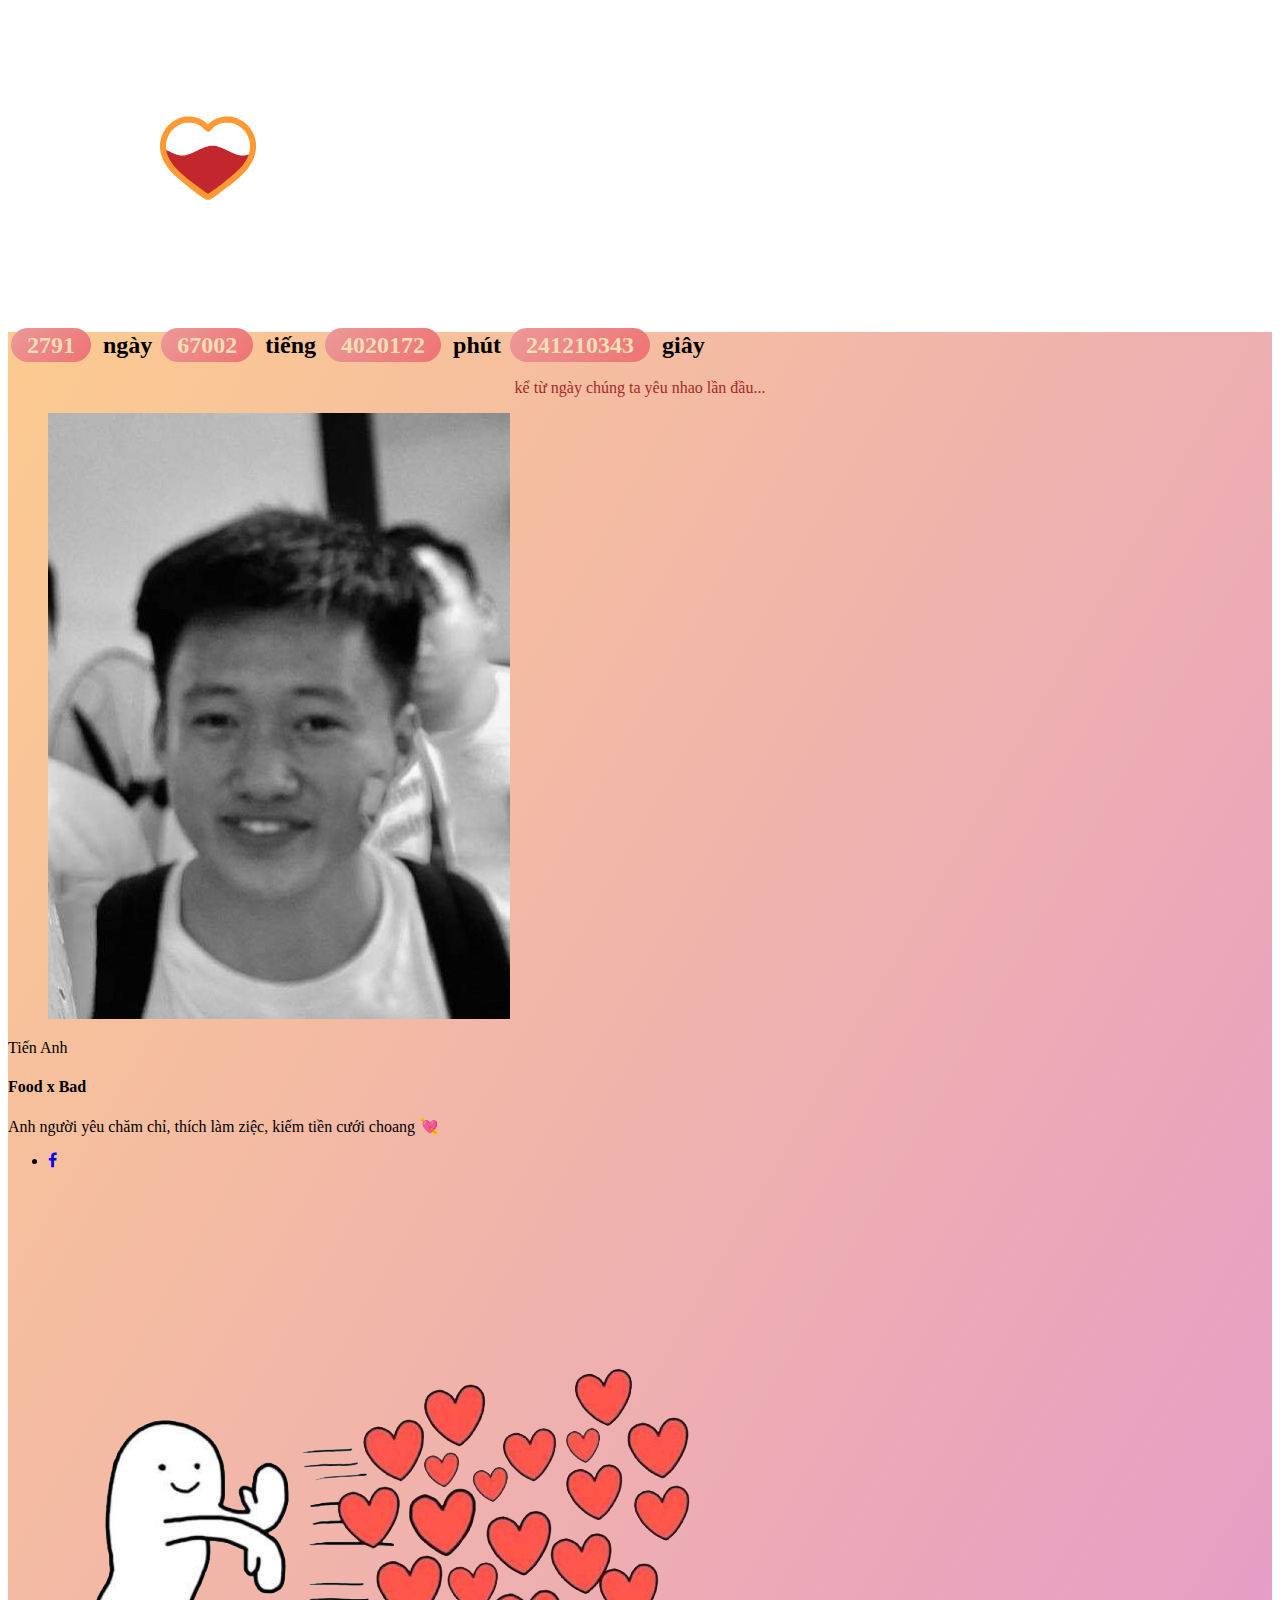
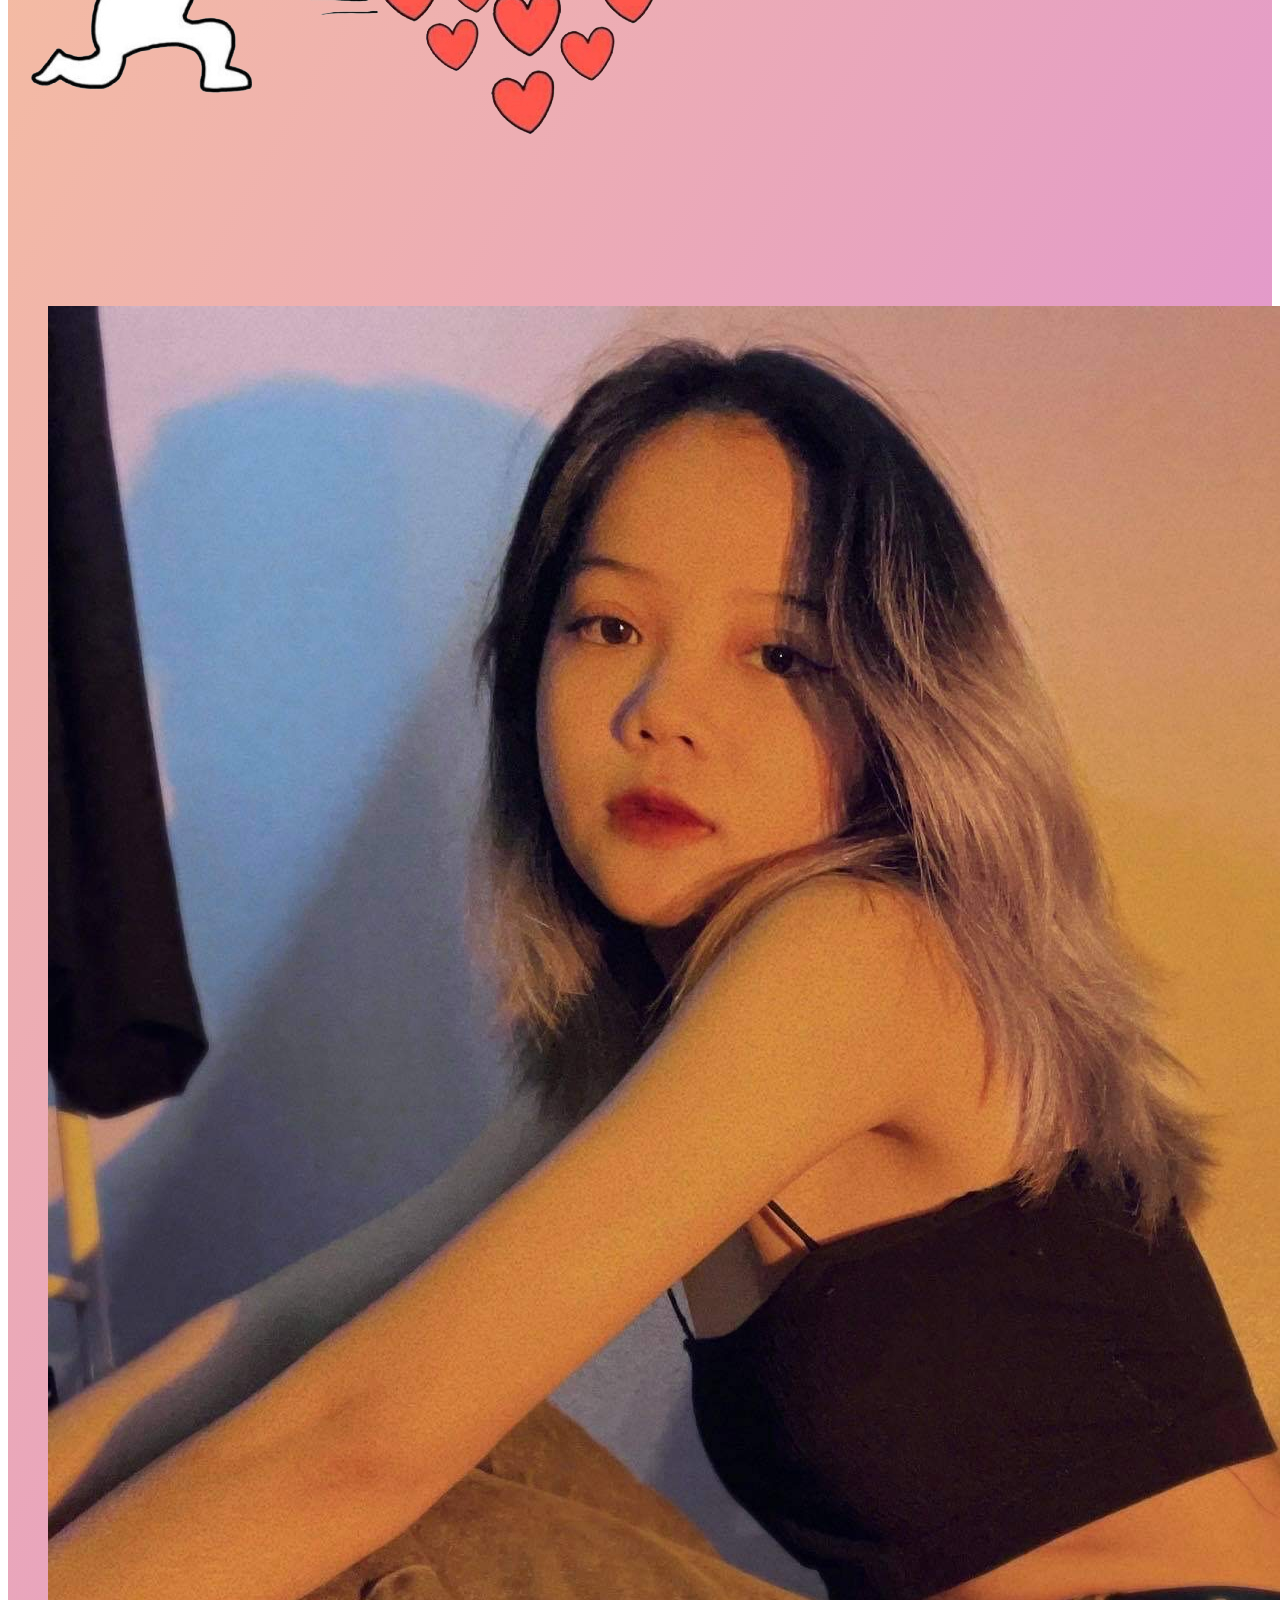
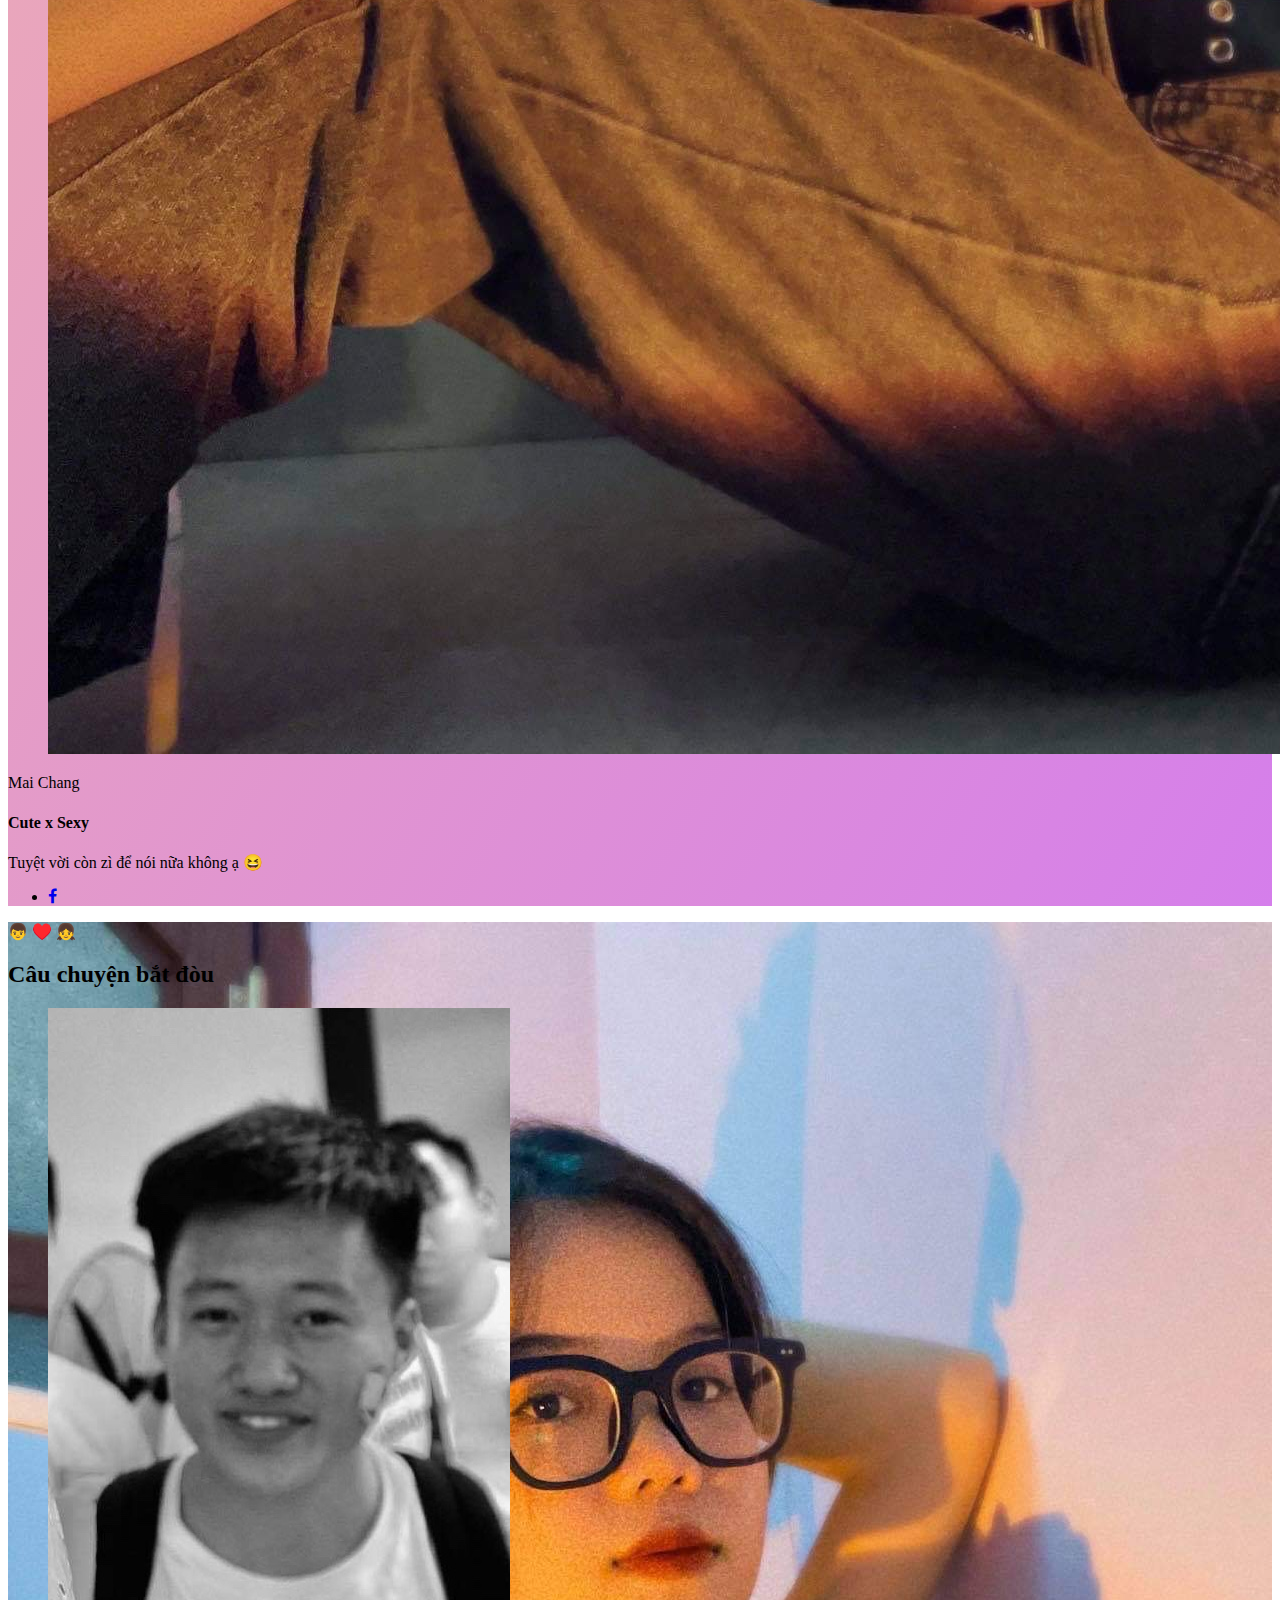
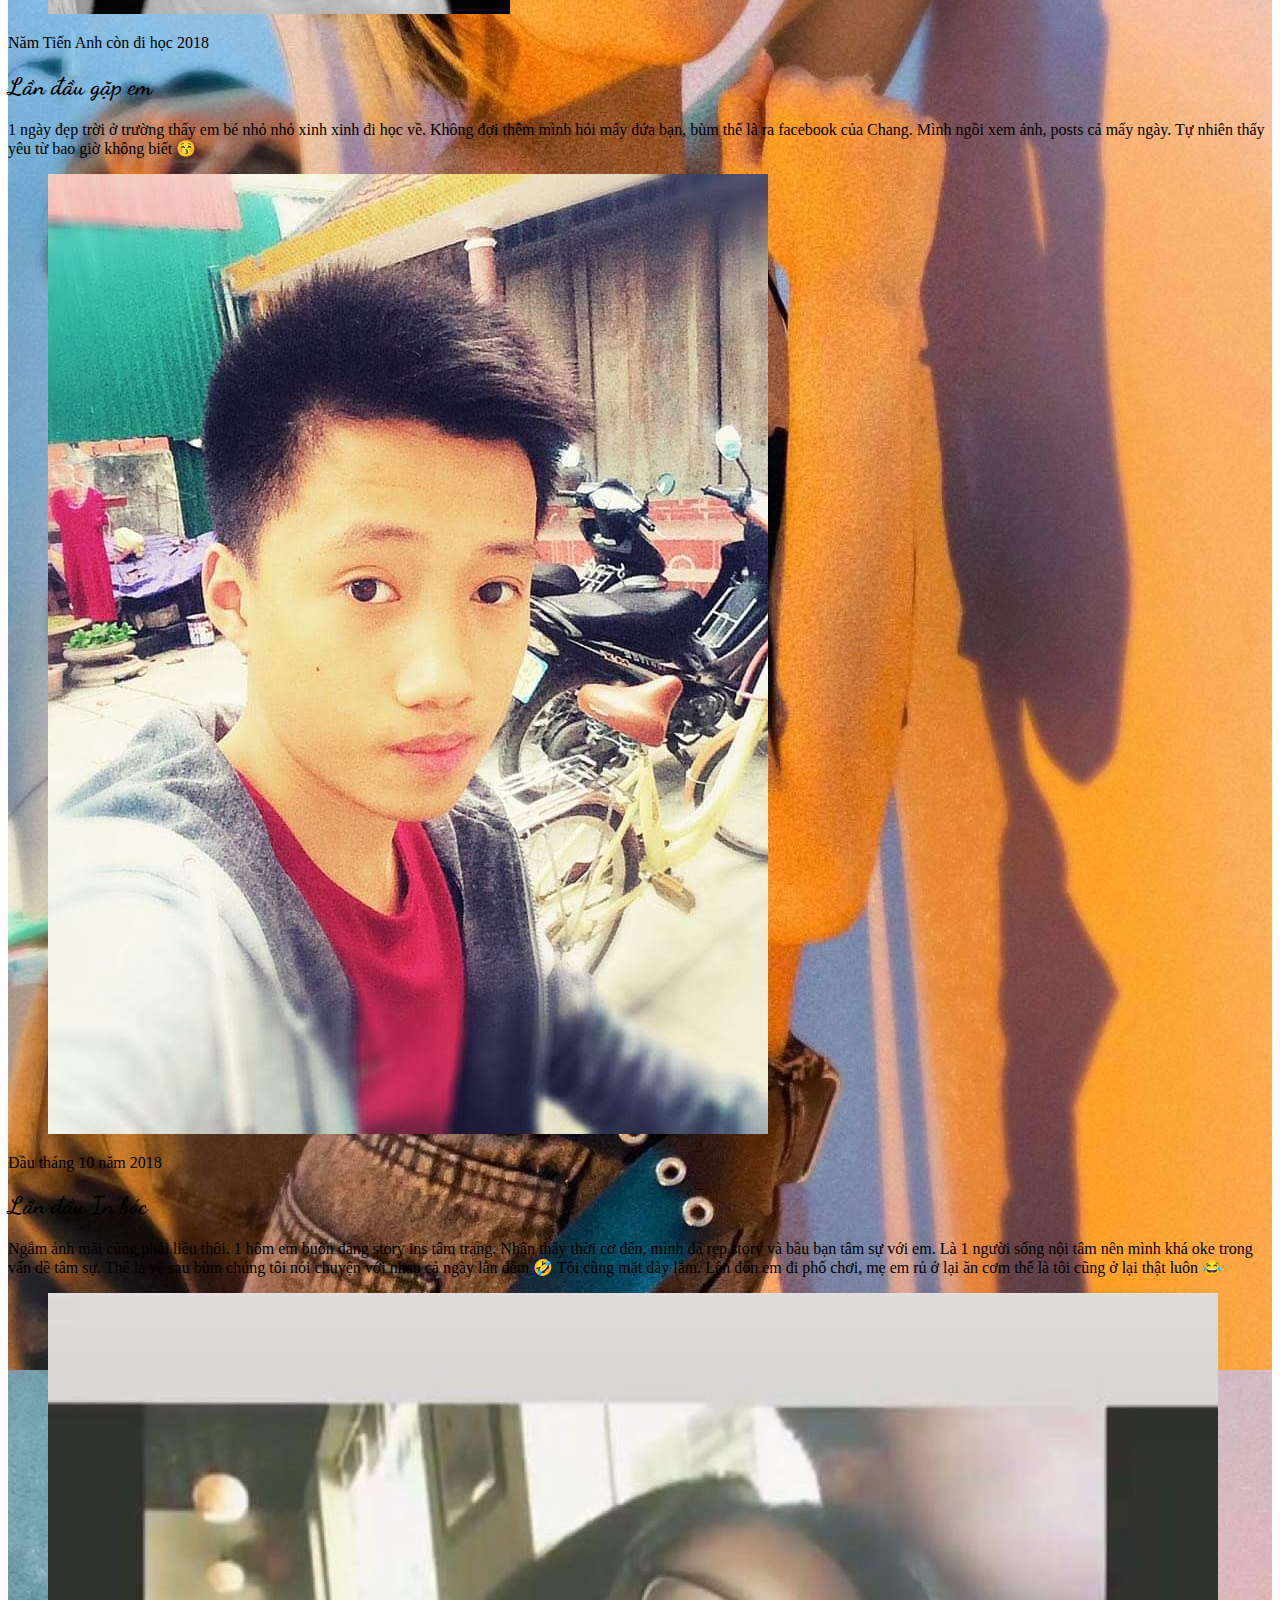
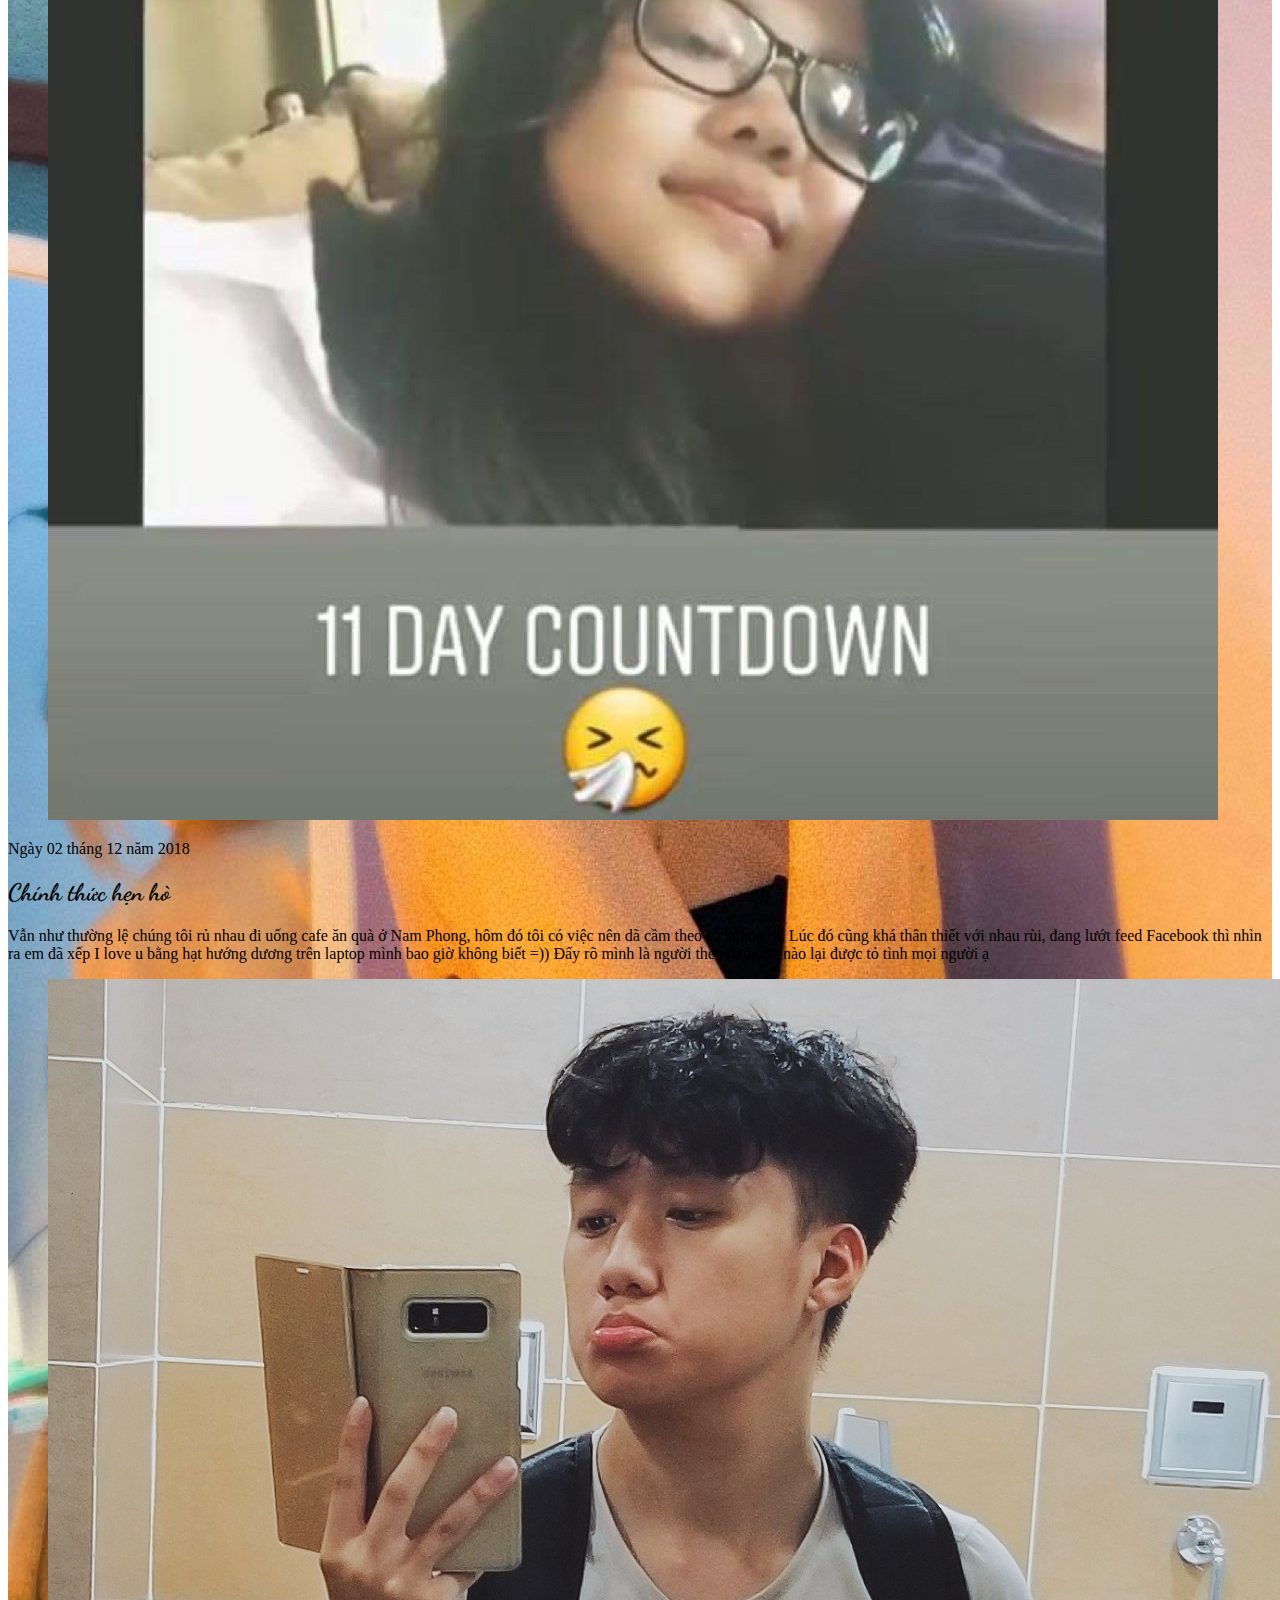
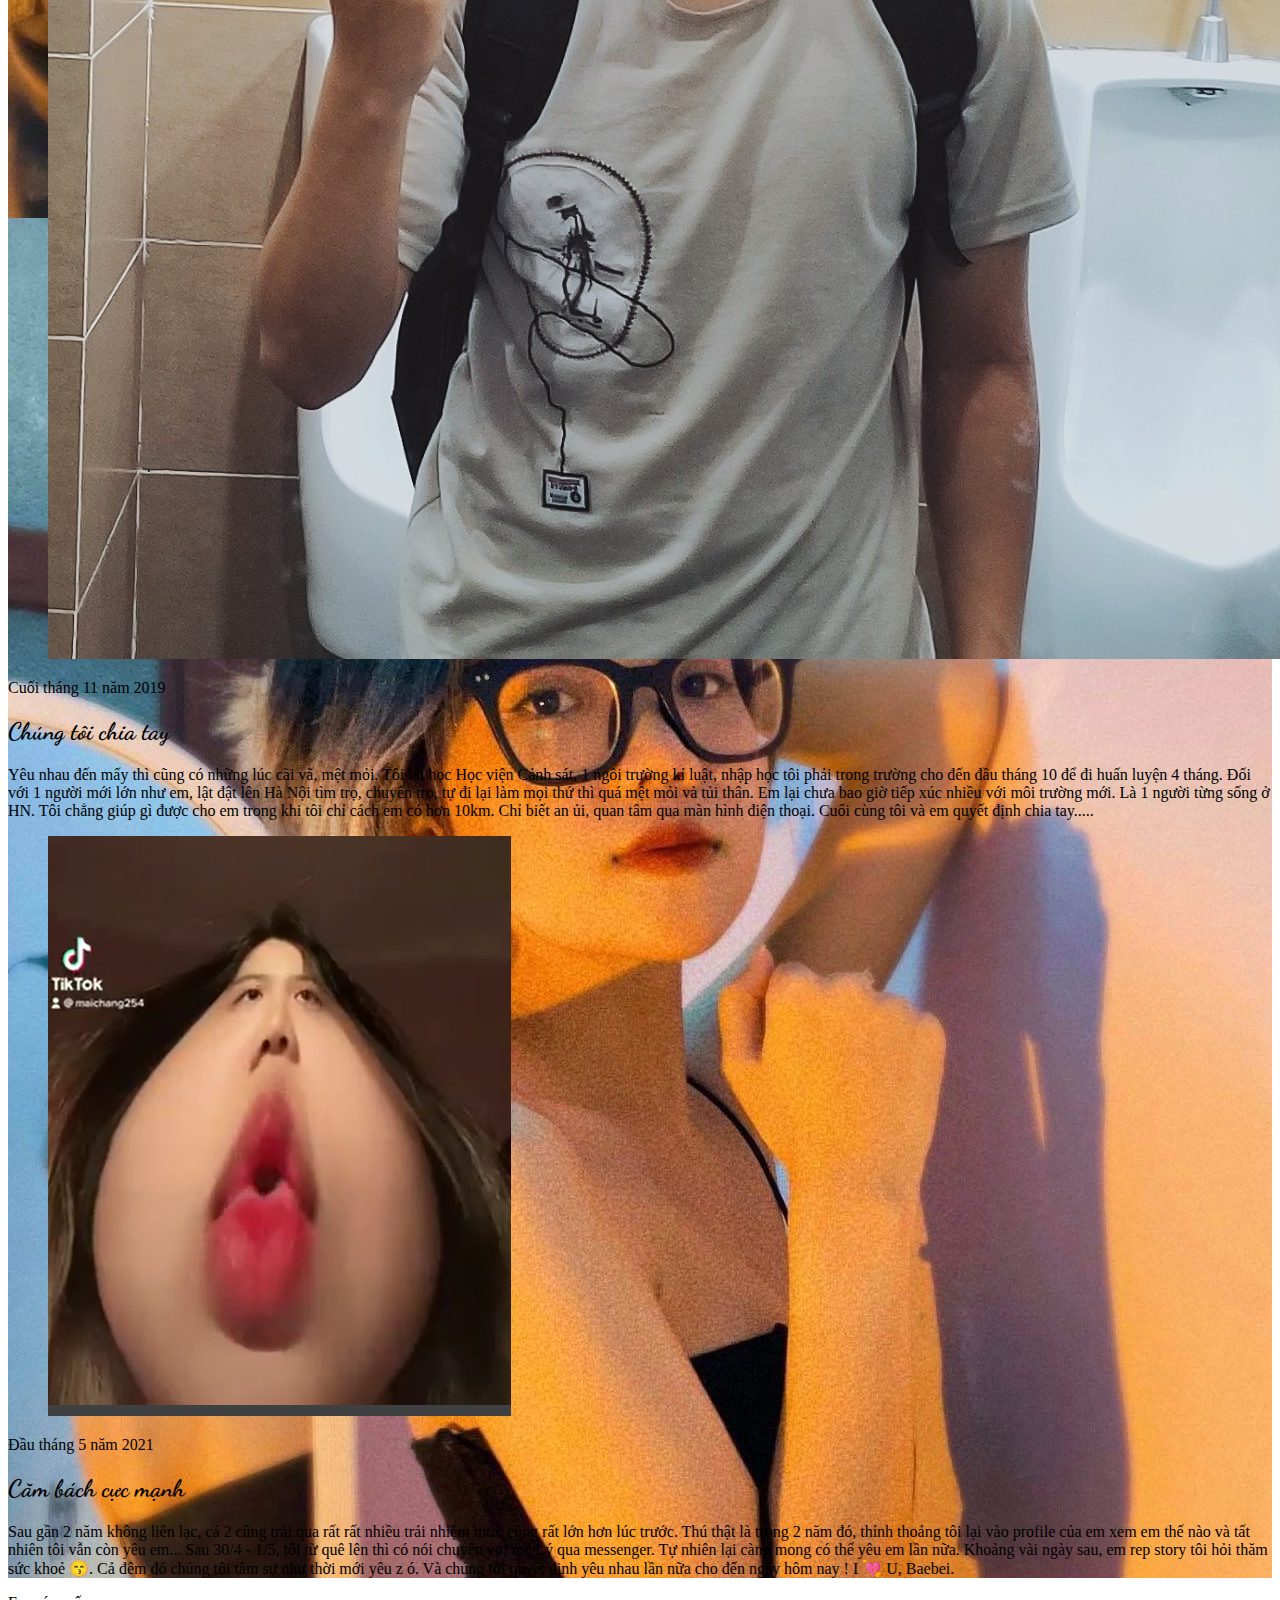
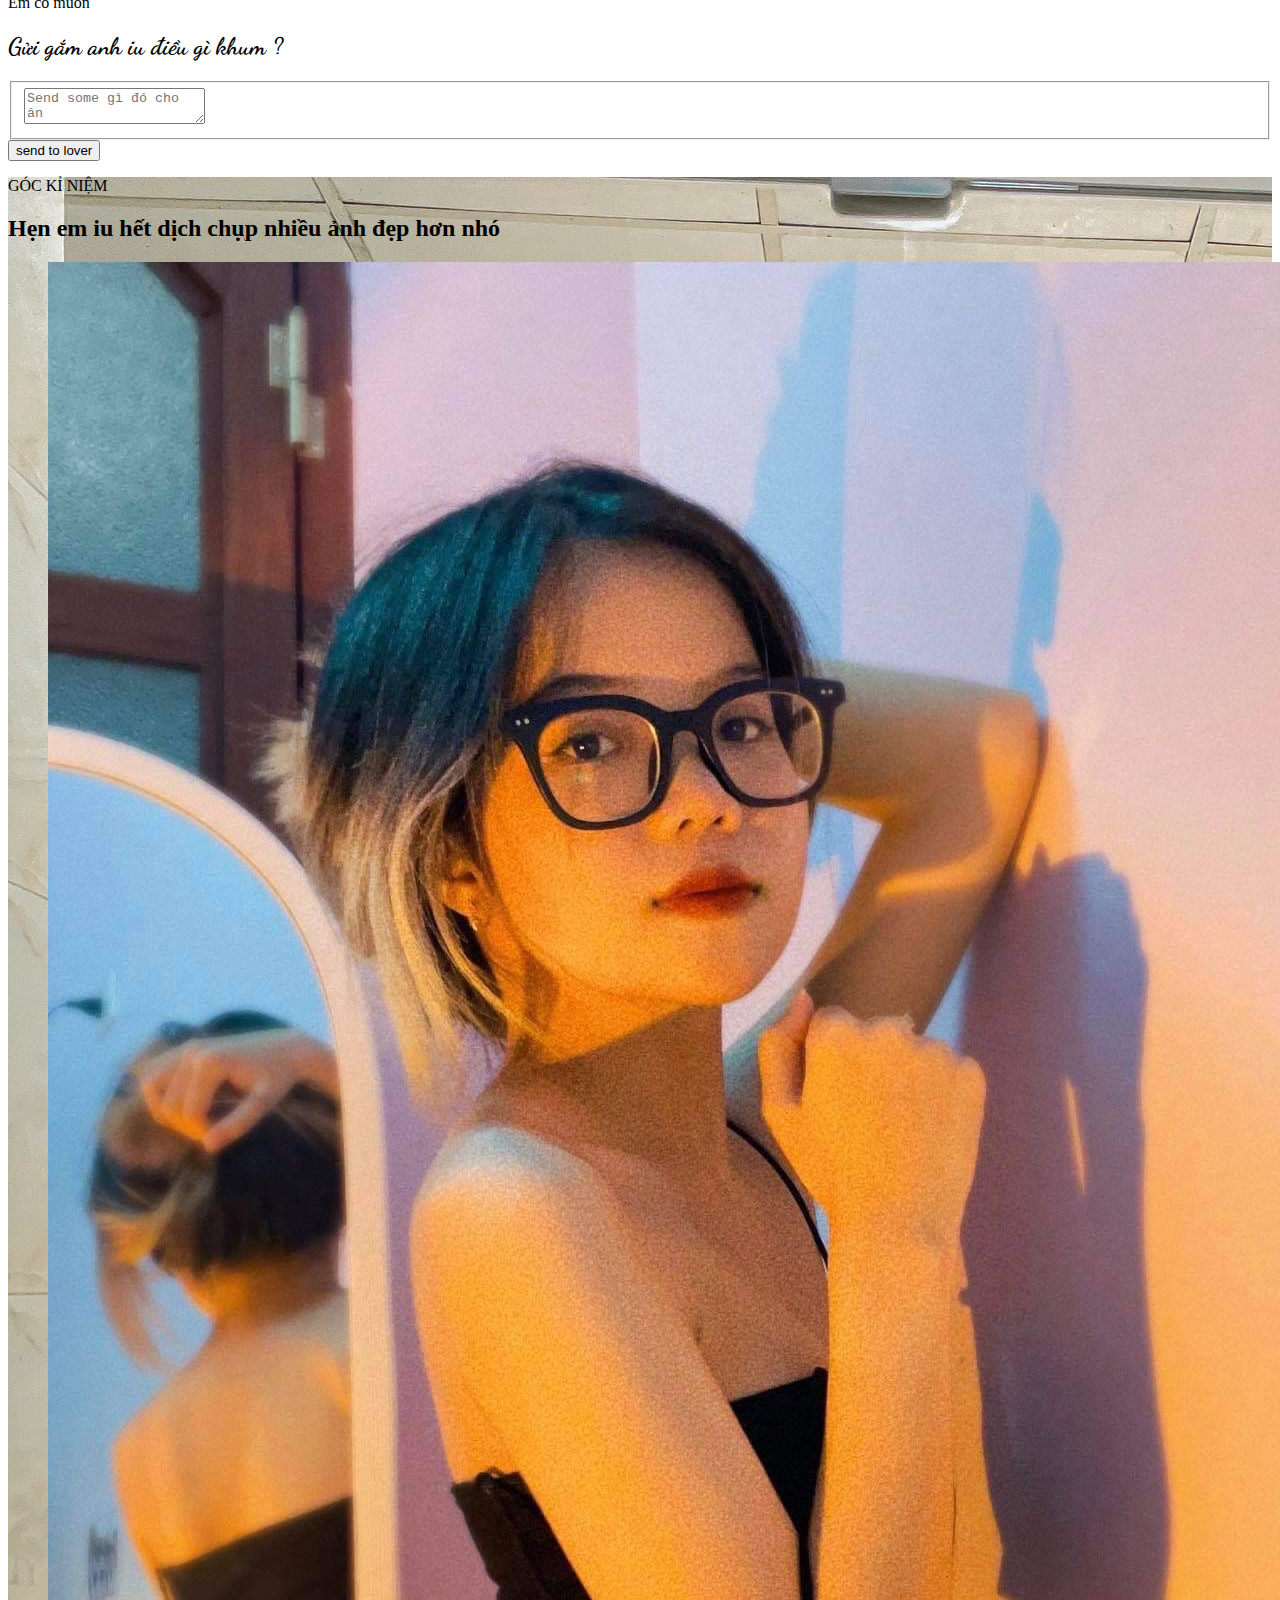
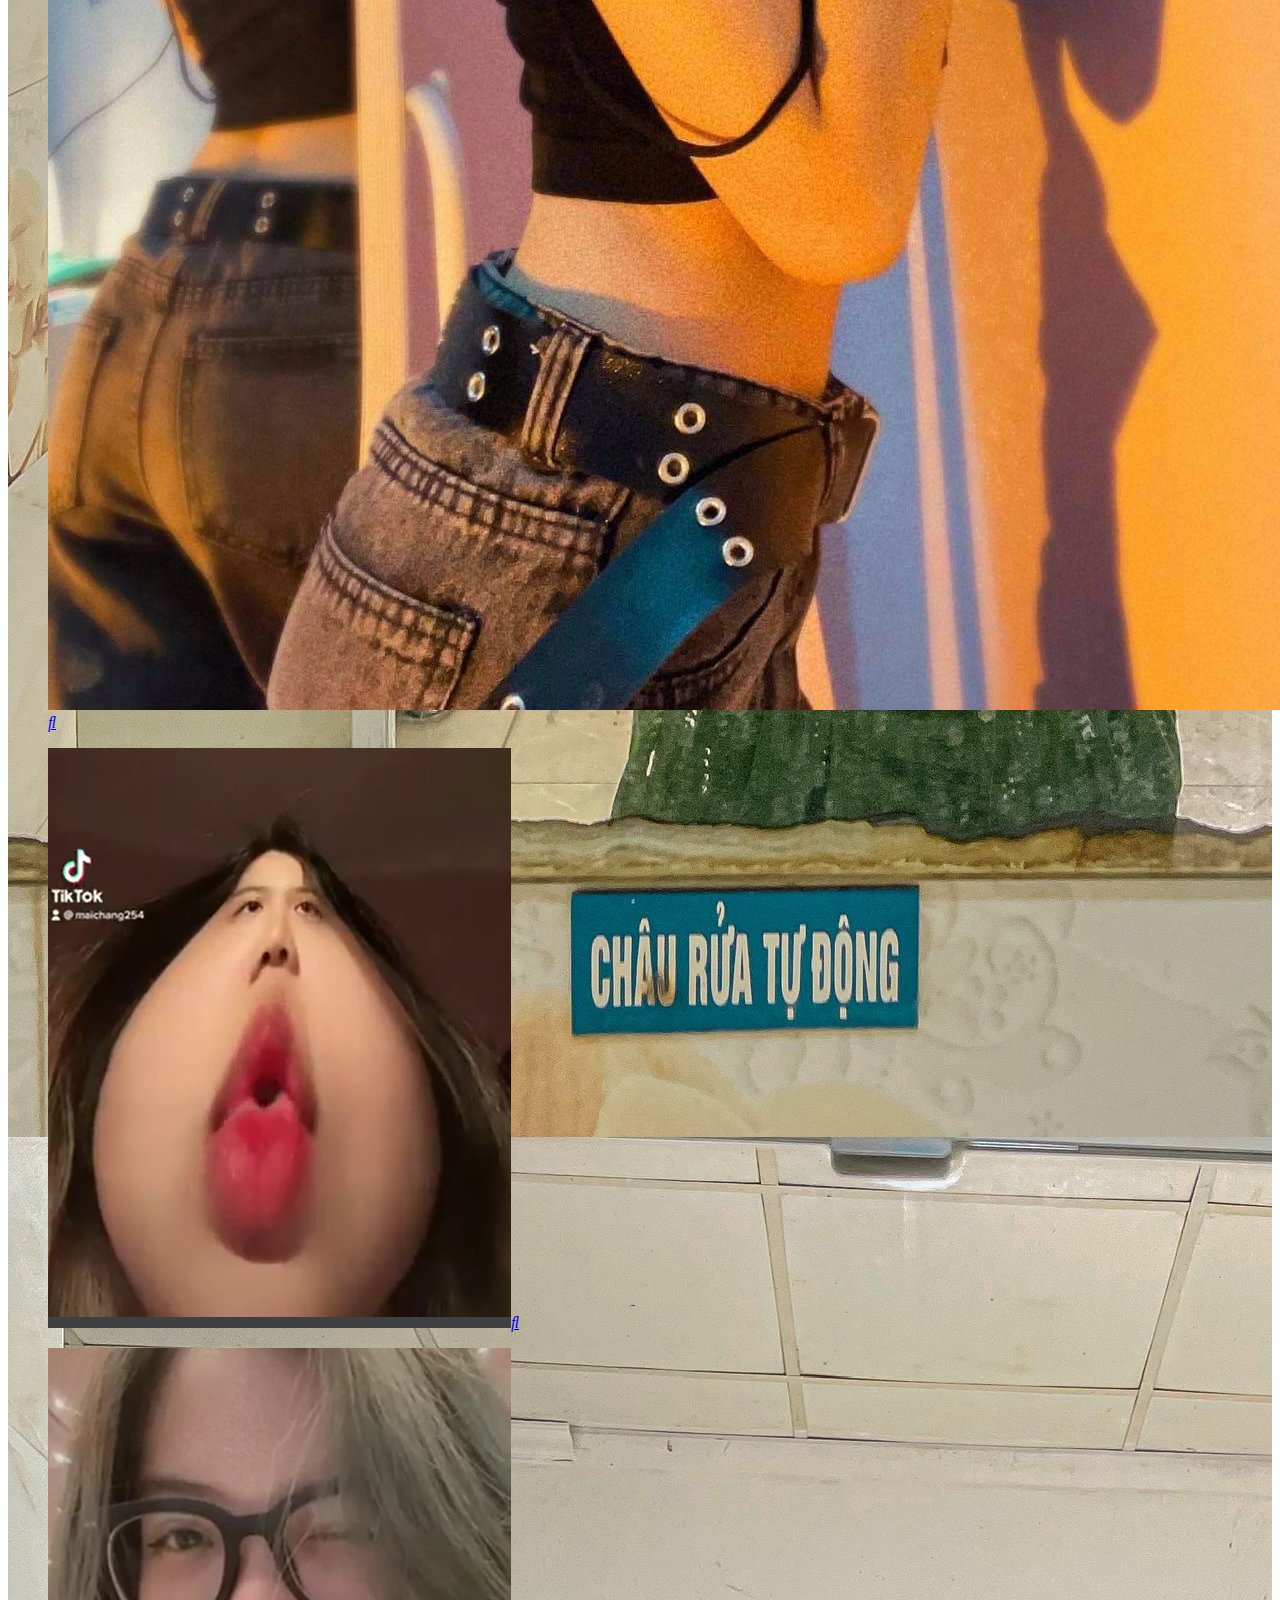
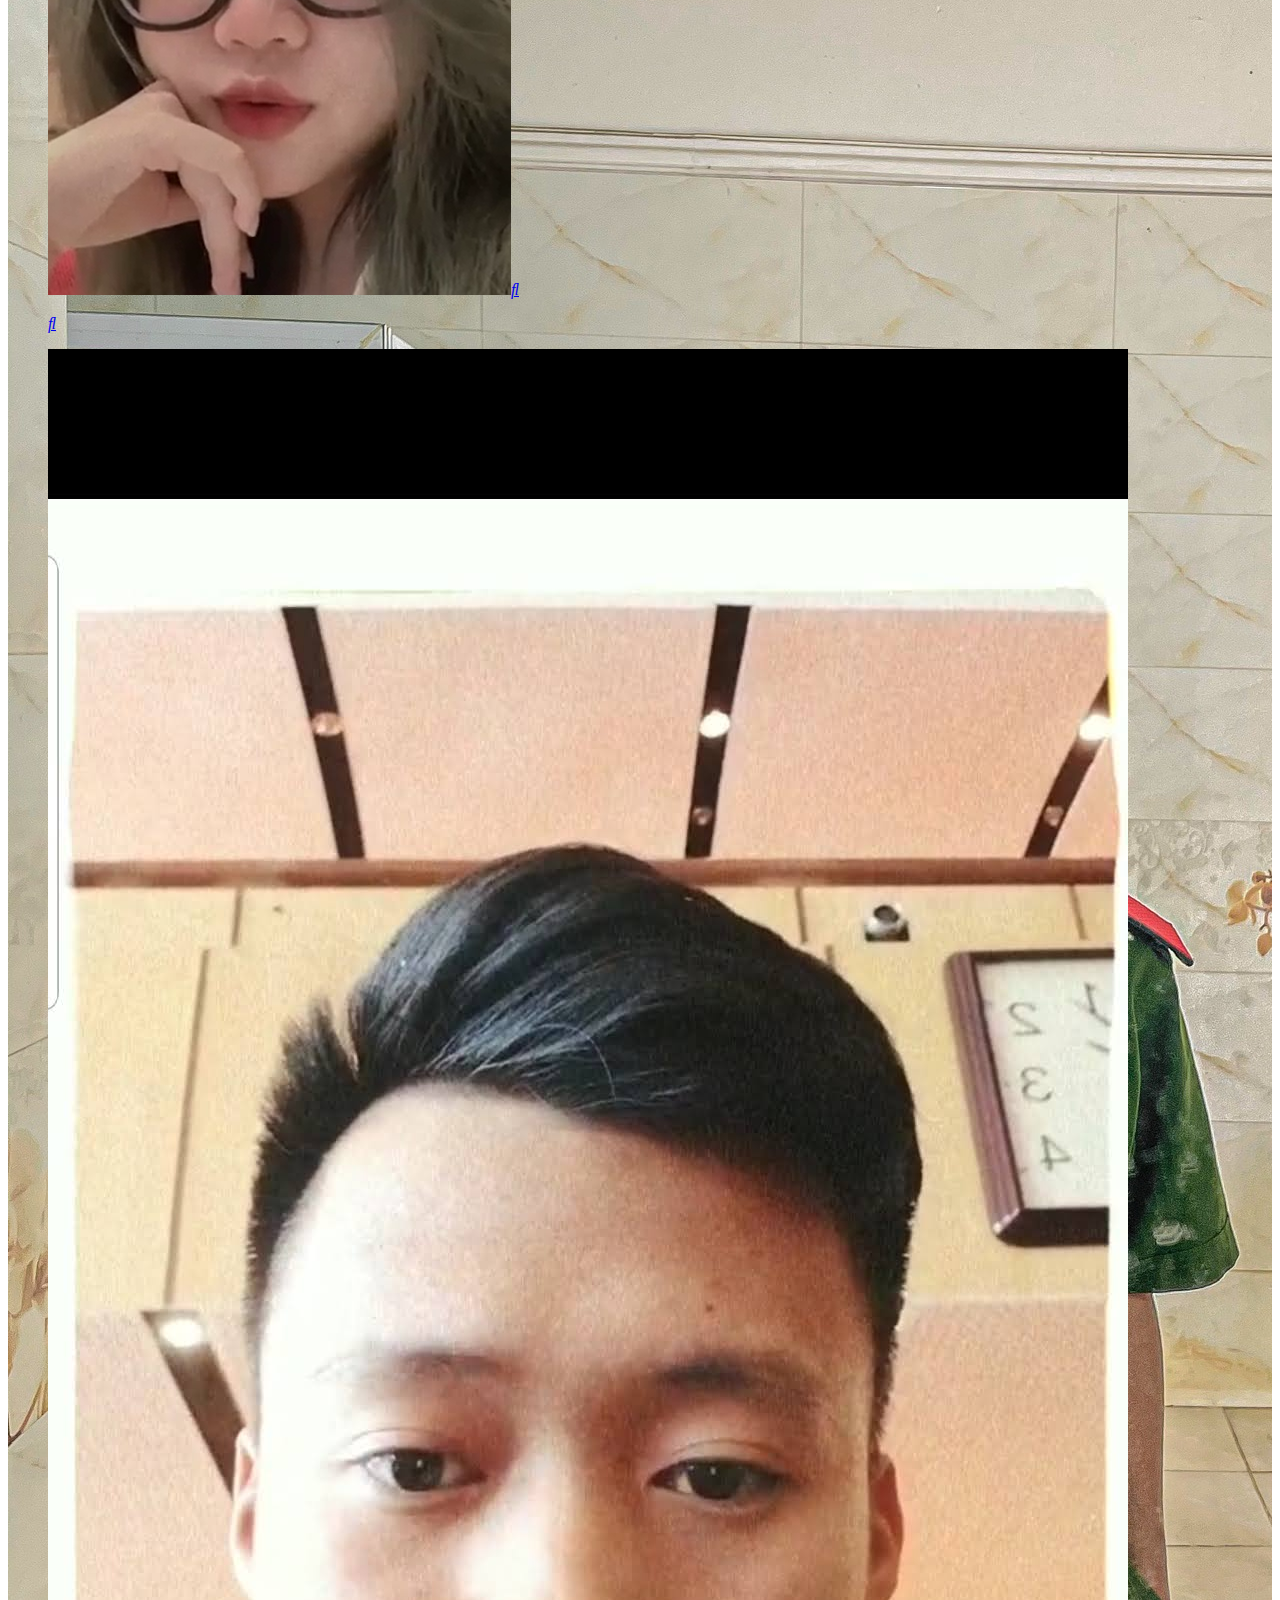
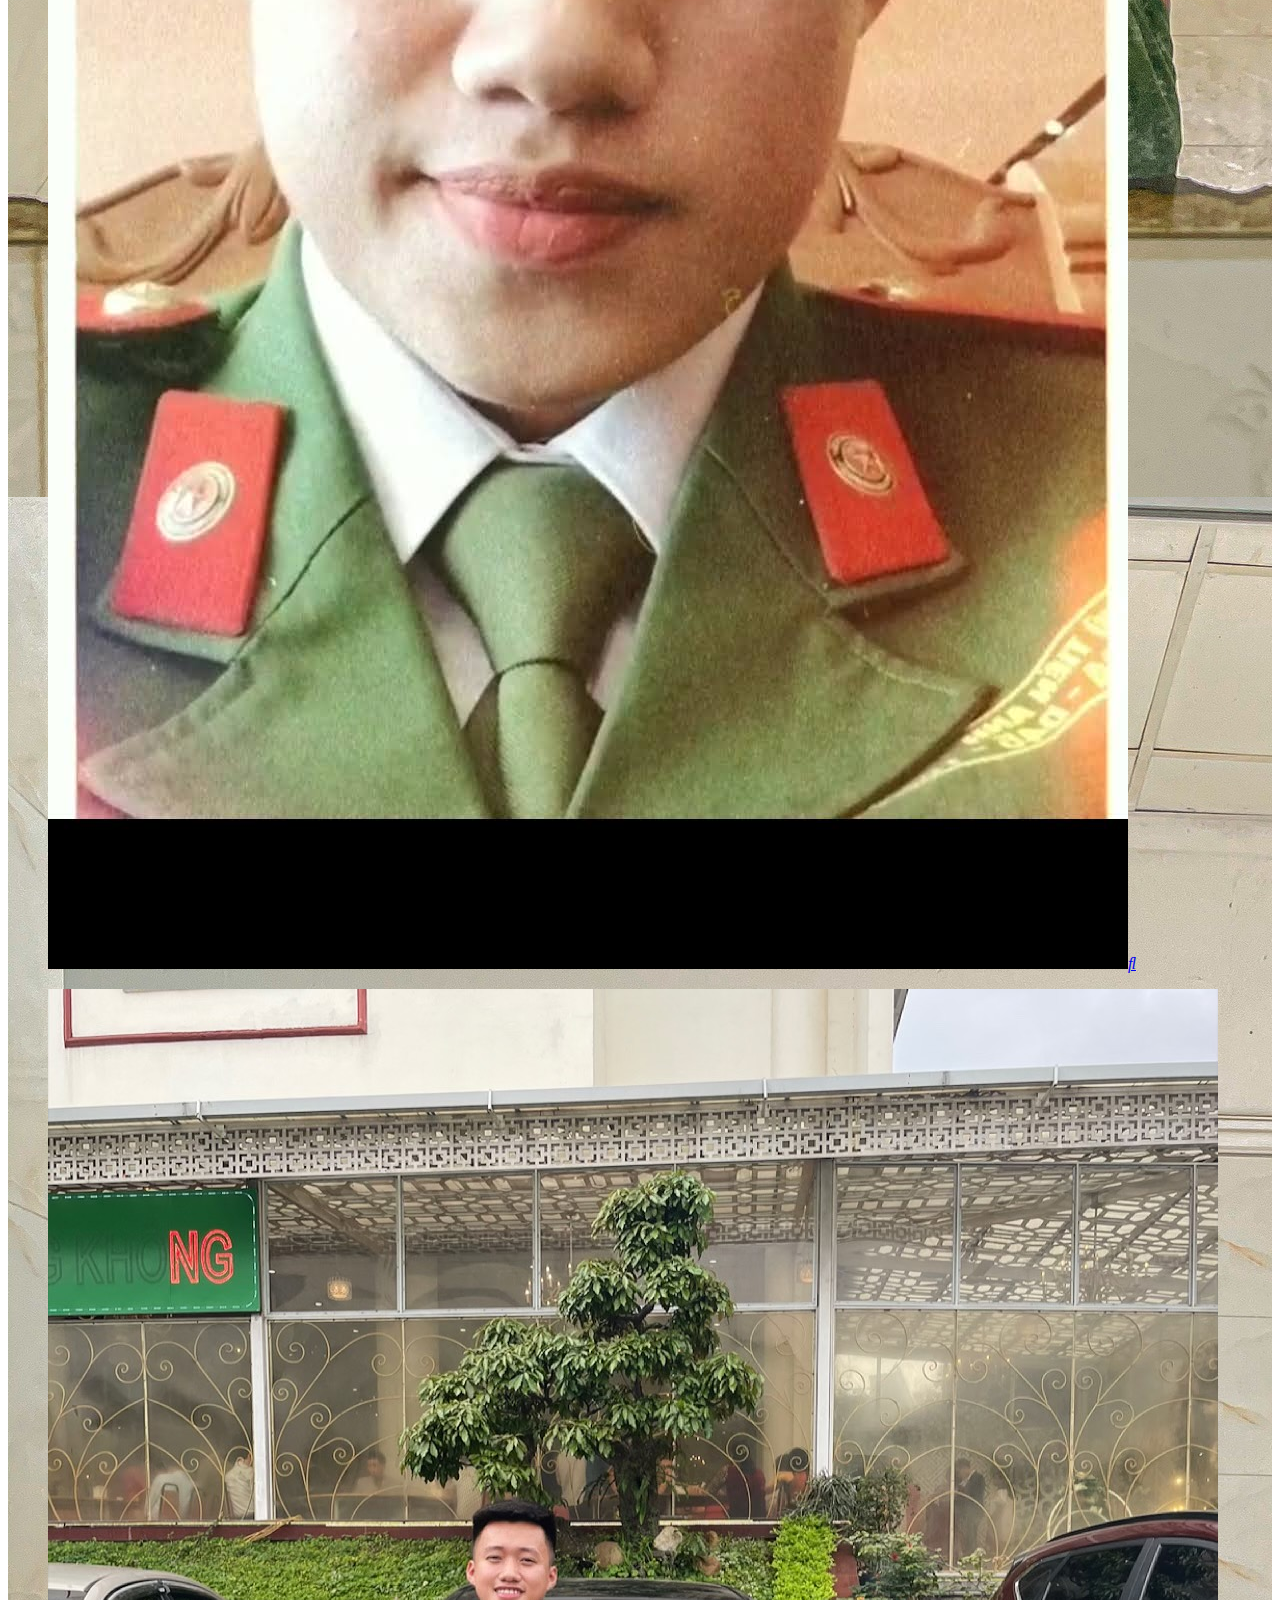
==== commit e7dd3a40: "Update index.html" ====
--- a/index.html
+++ b/index.html
@@ -40,7 +40,7 @@
         <meta http-equiv="X-UA-Compatible" content="ie=edge">
         <meta property="og:description" content="">
         <meta property="og:image" content="img/chinhthuc.jpg">
-        <link rel="stylesheet" href="style_1.css">
+        <link rel="stylesheet" href="/1000days/style_1.css">
         <link rel="icon" href="img/heart.png">
         <link rel="stylesheet" href="https://fonts.googleapis.com/css?family=Dancing+Script&amp;display=swap">
         <link href="https://fonts.googleapis.com/css?family=Arvo" rel="stylesheet">
